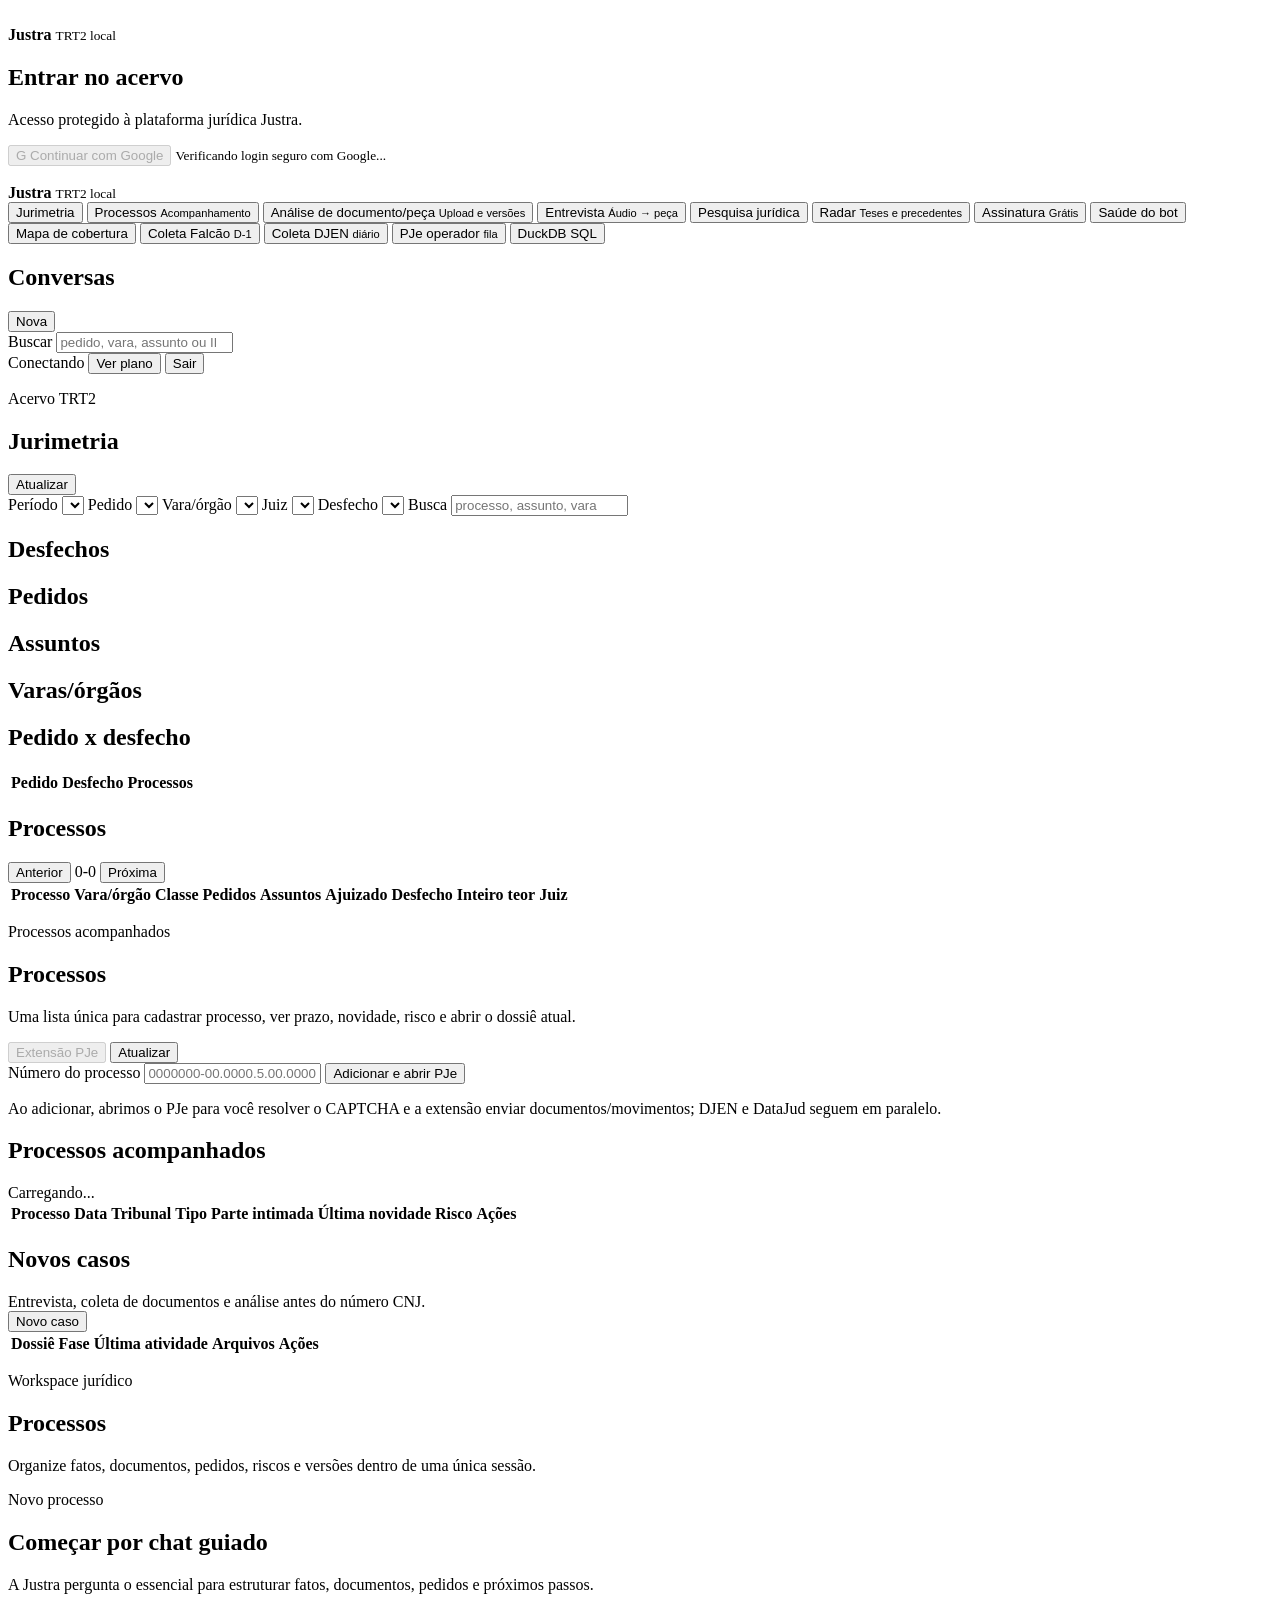
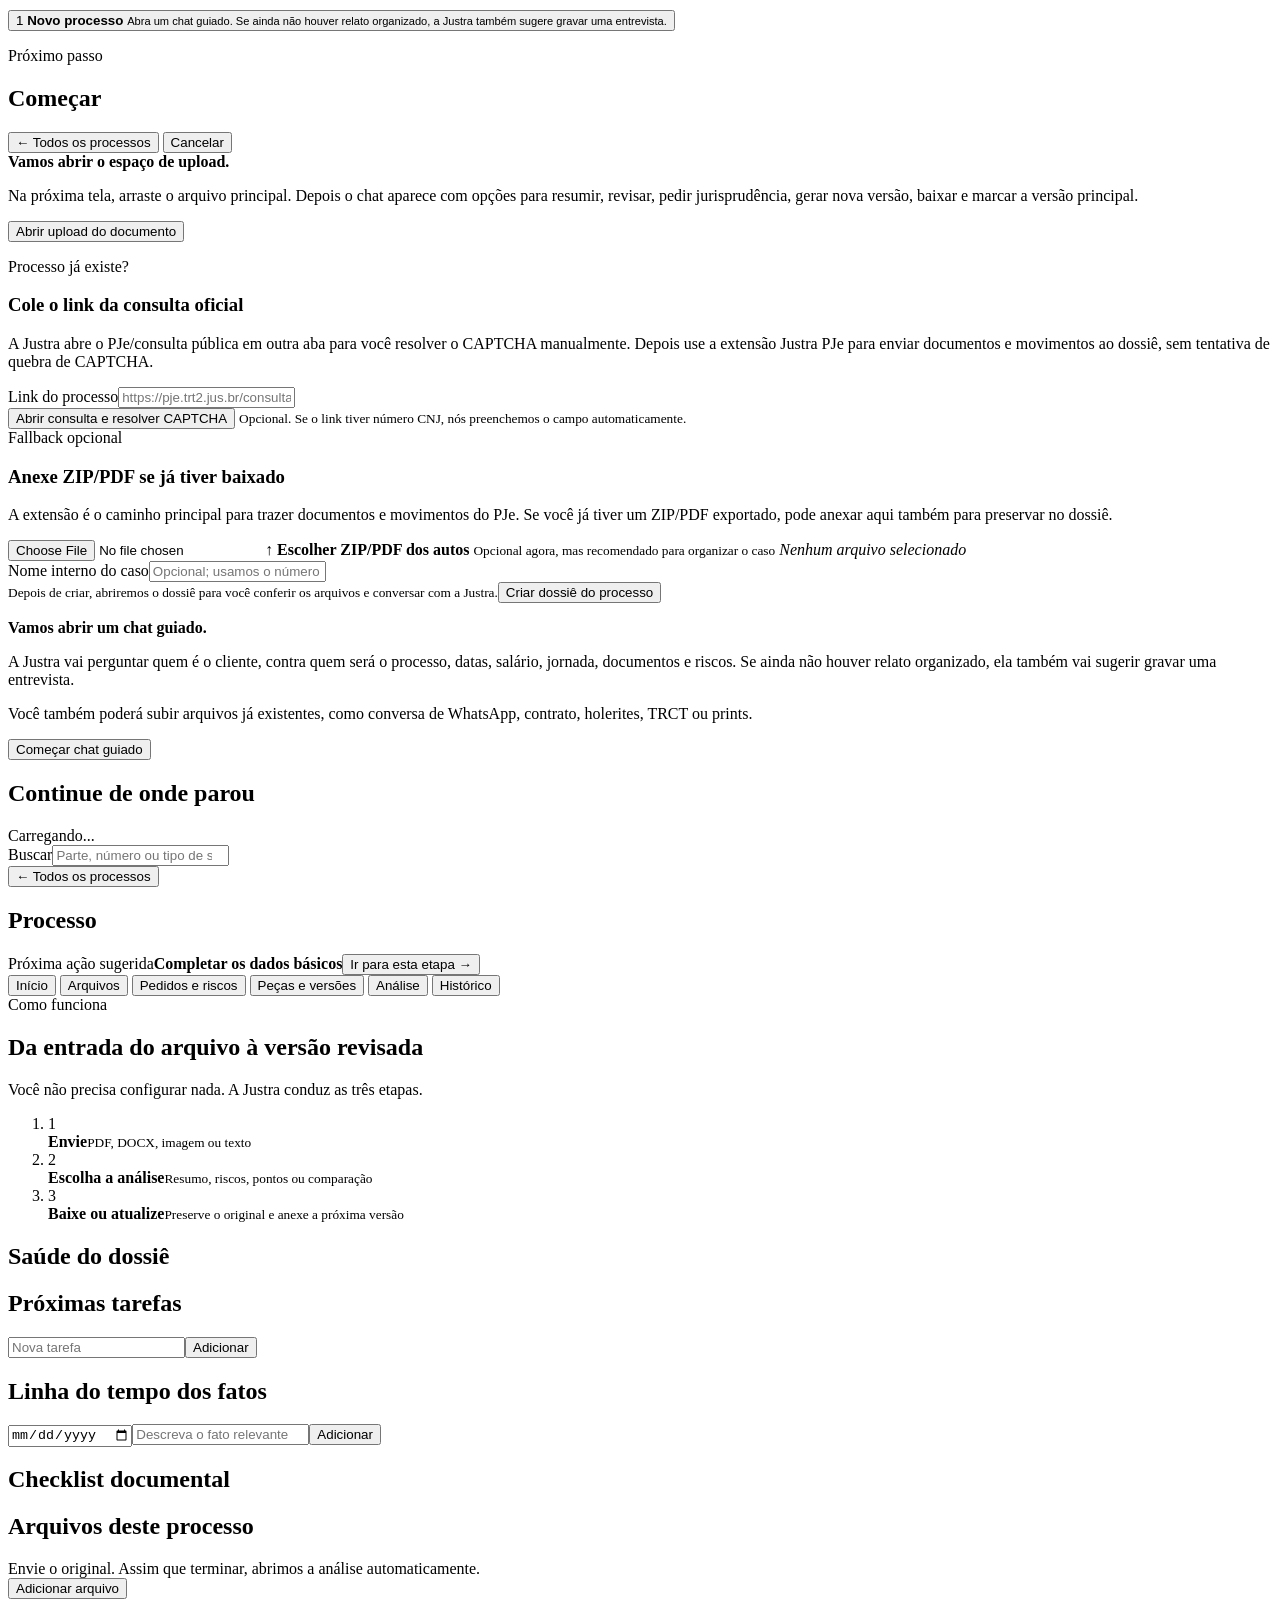
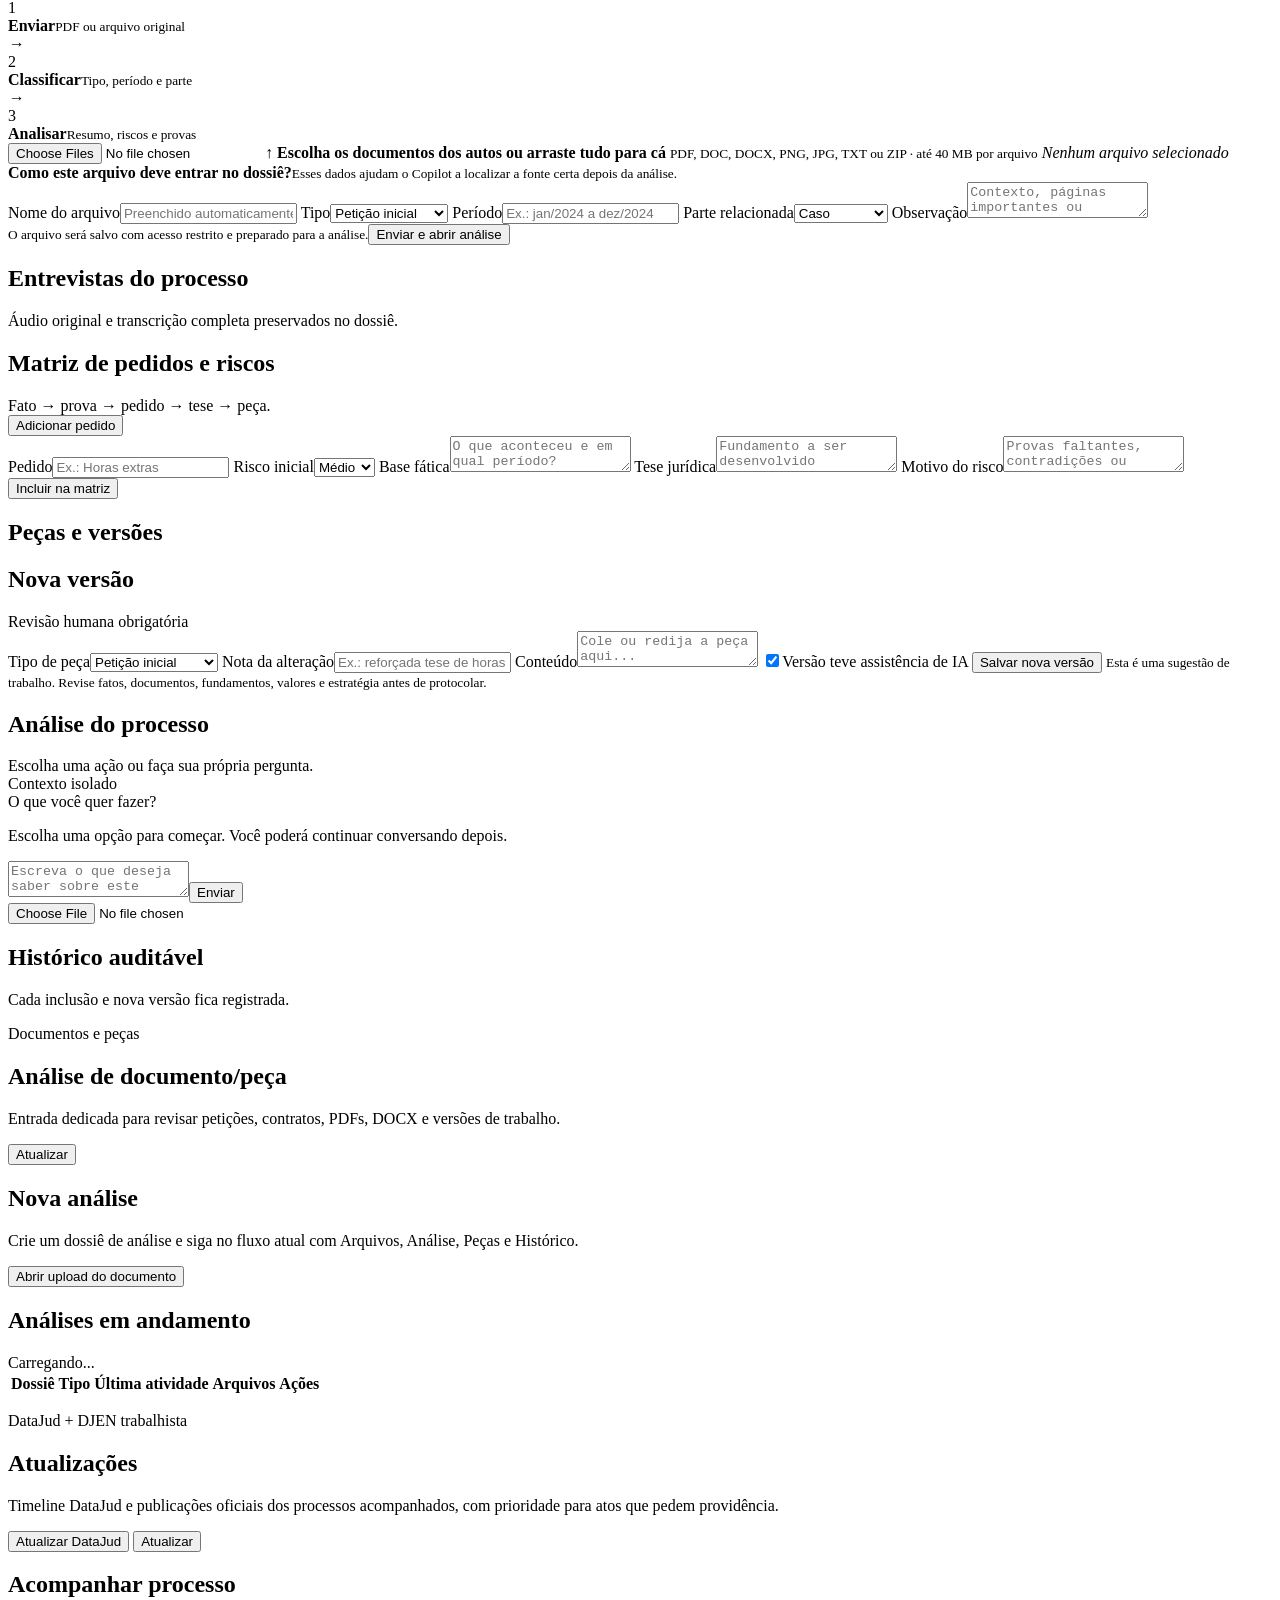
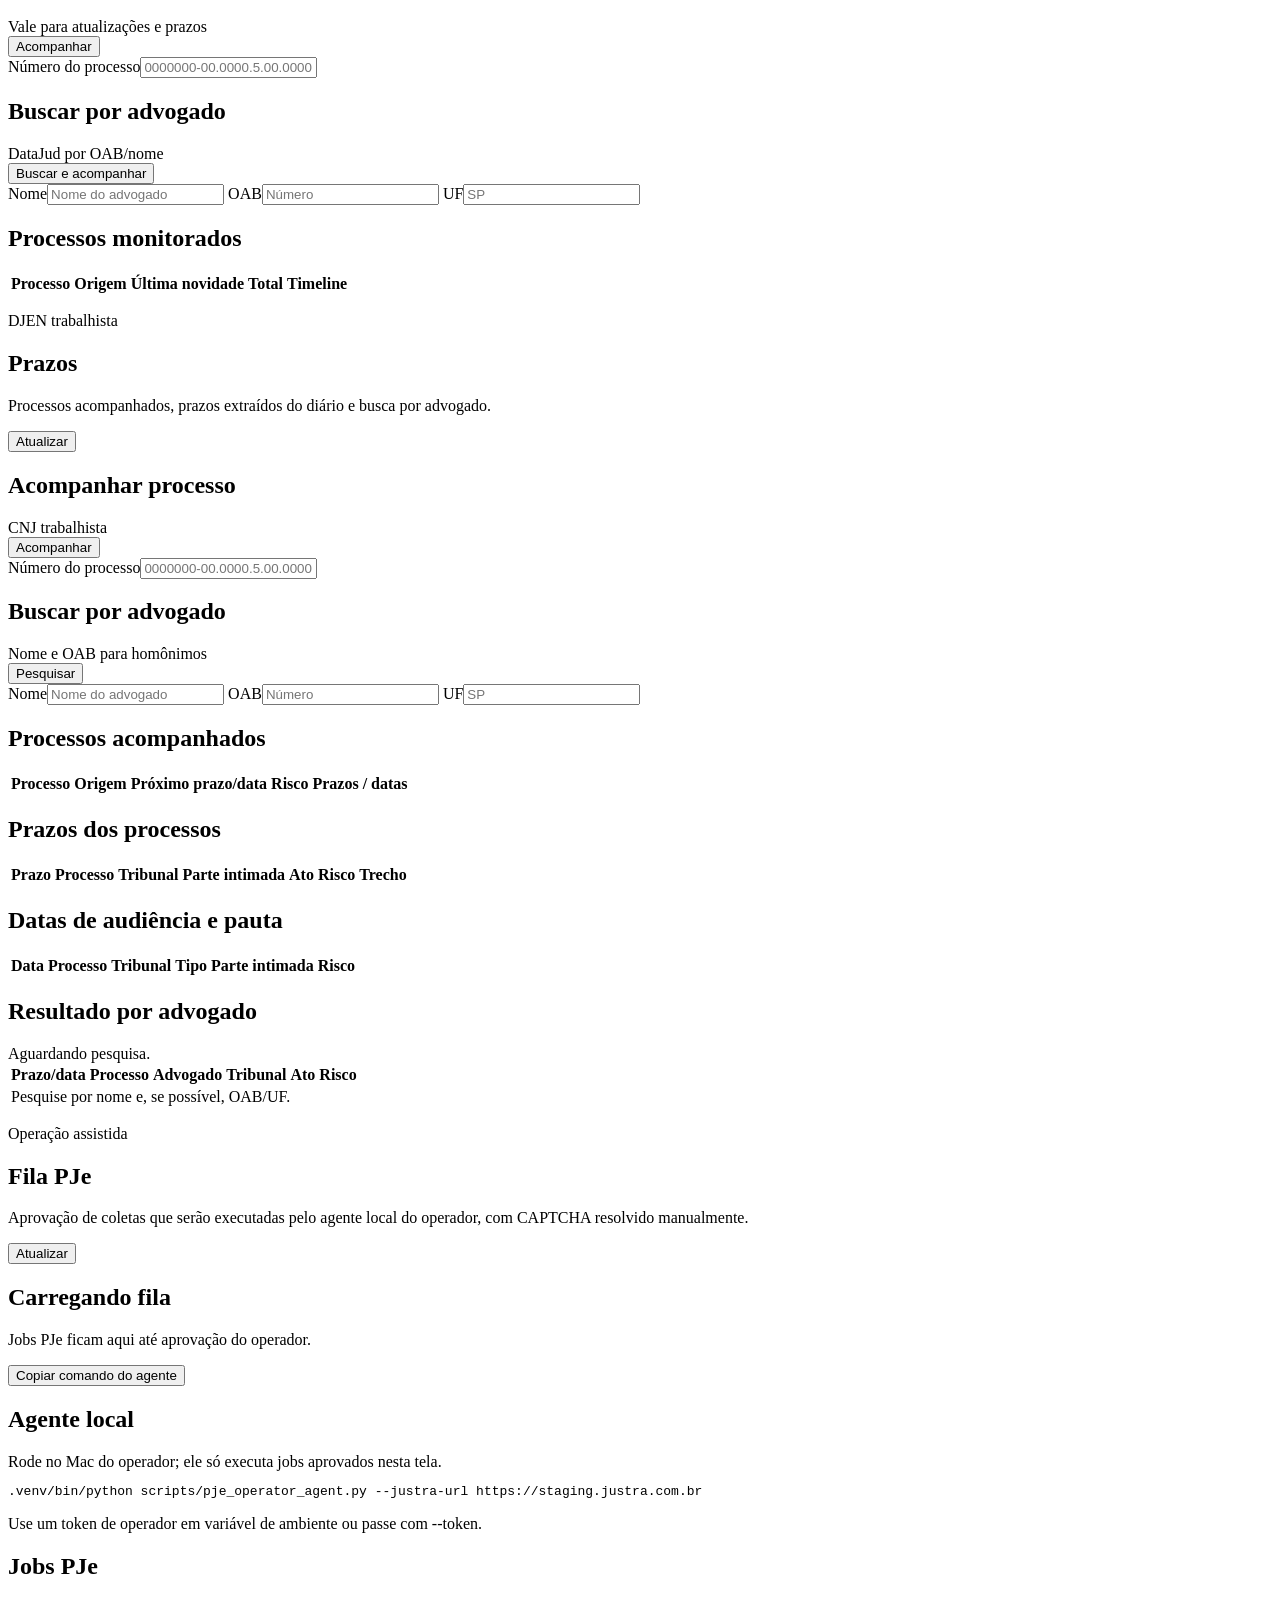
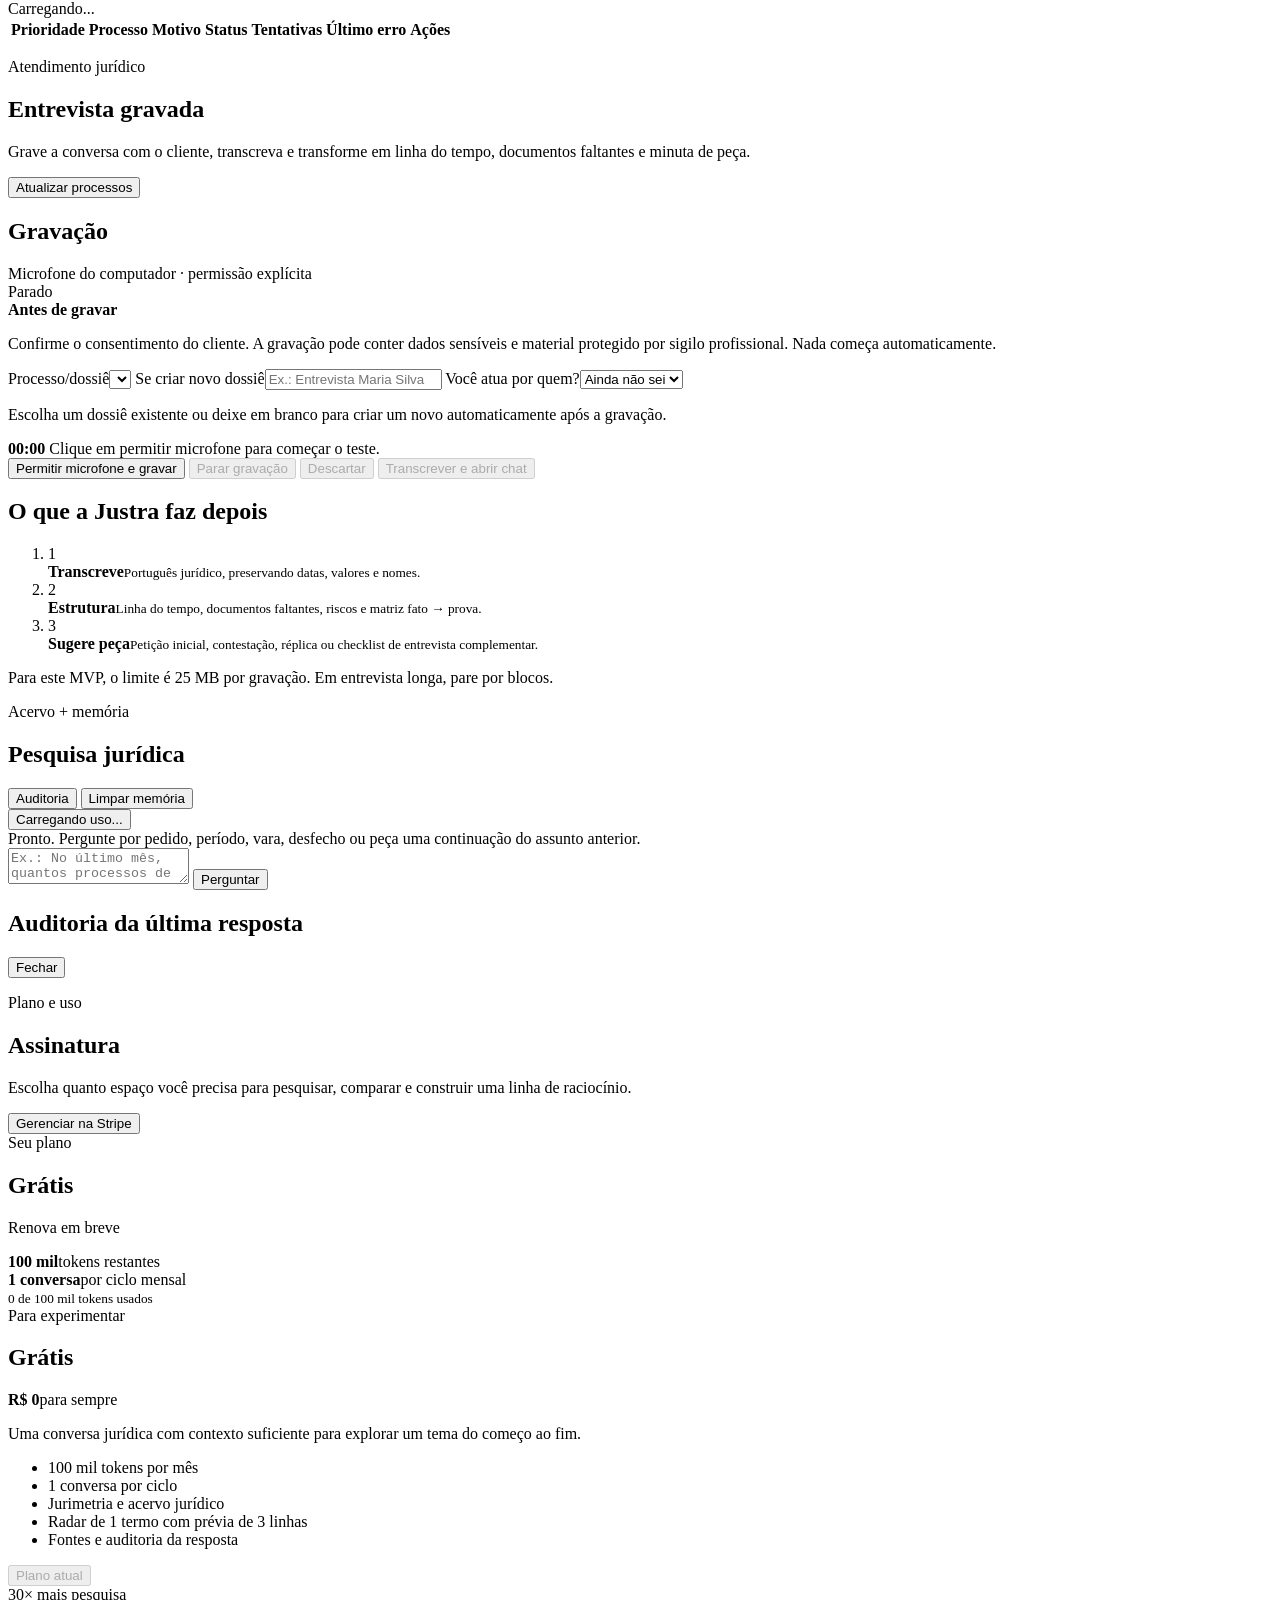
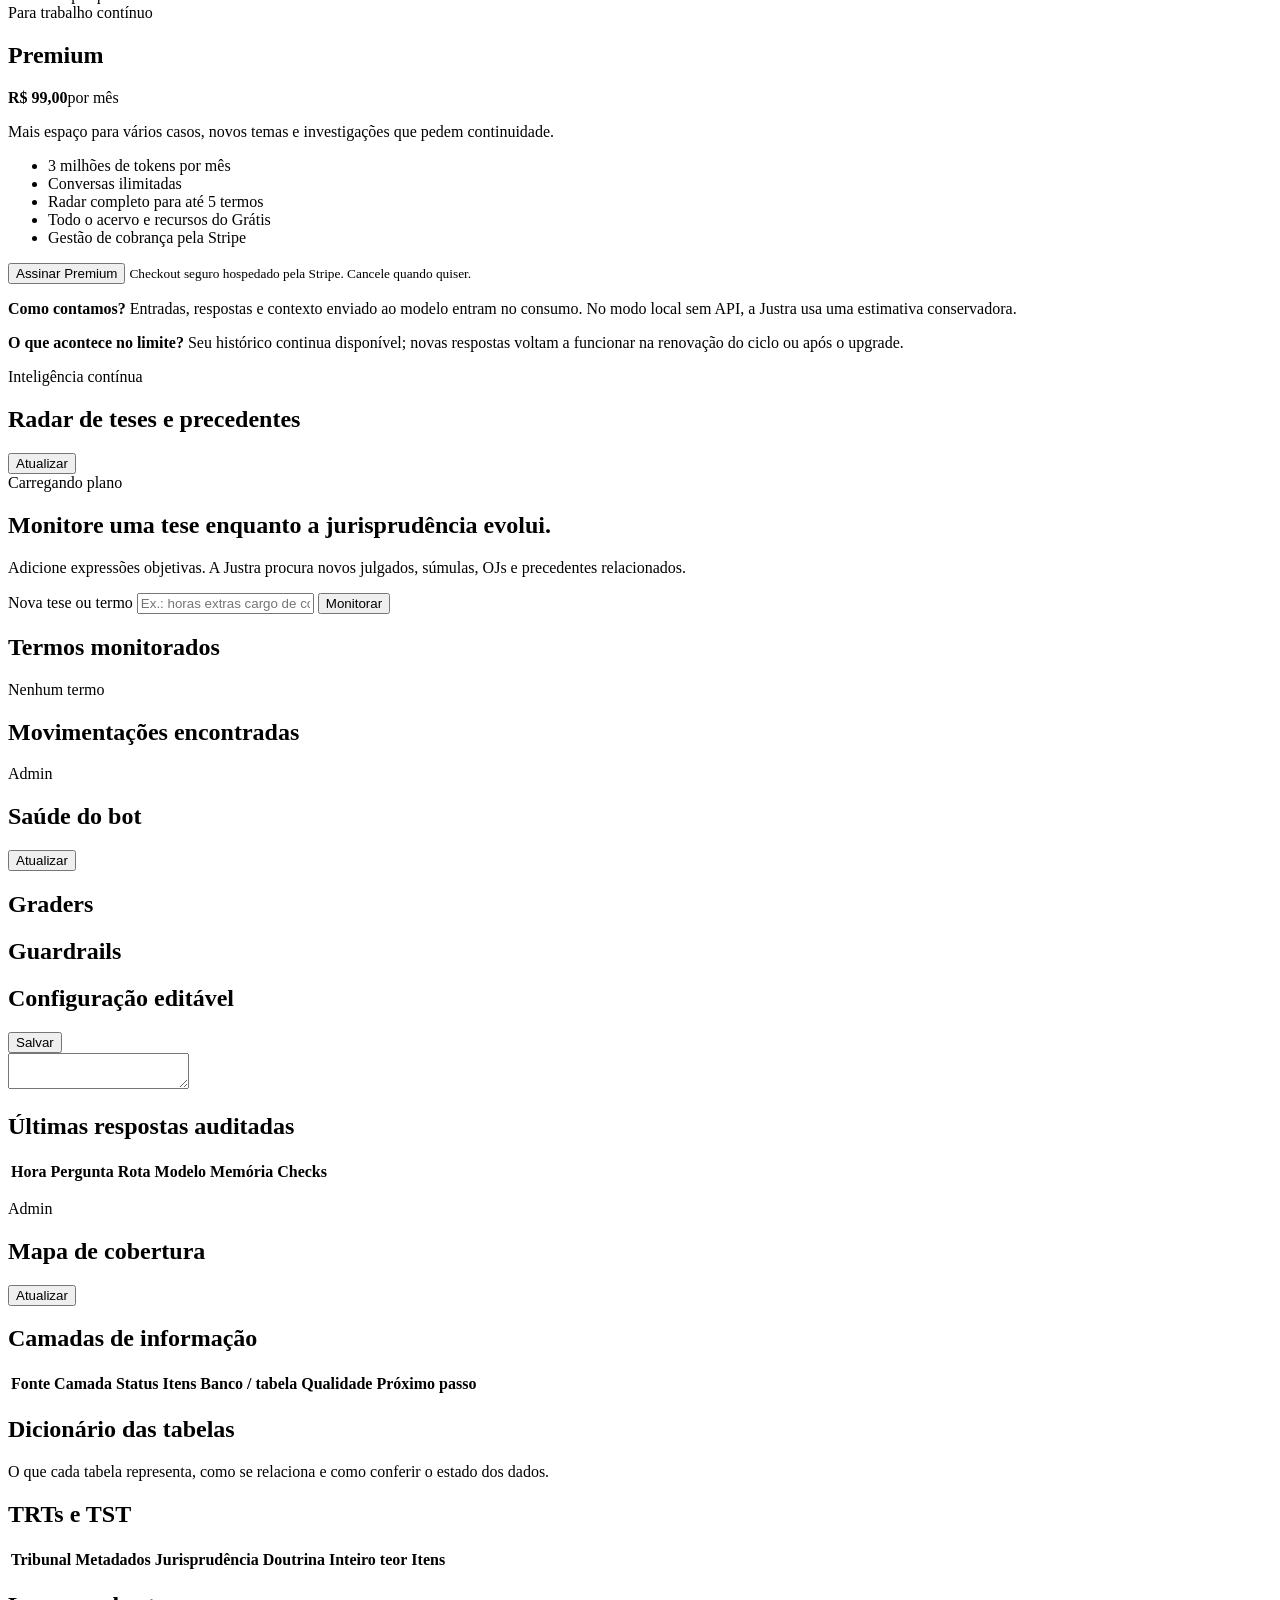
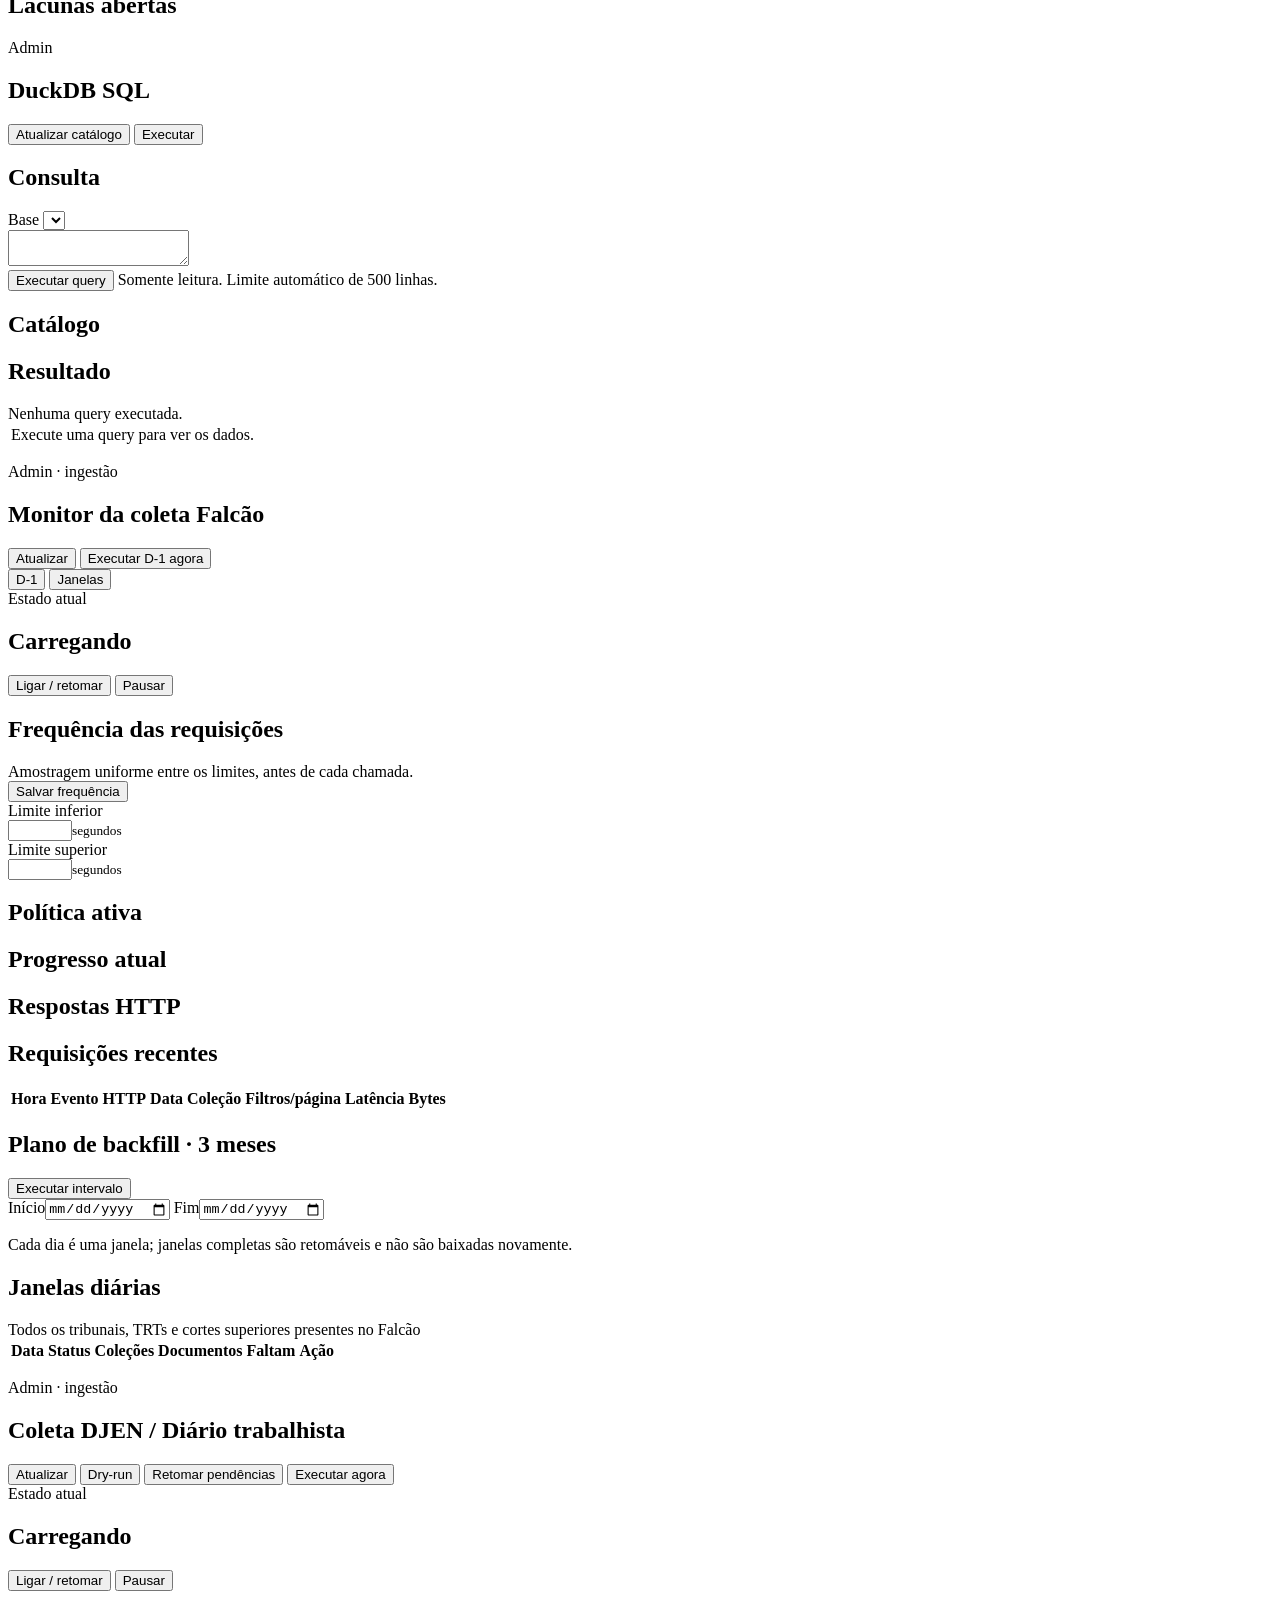
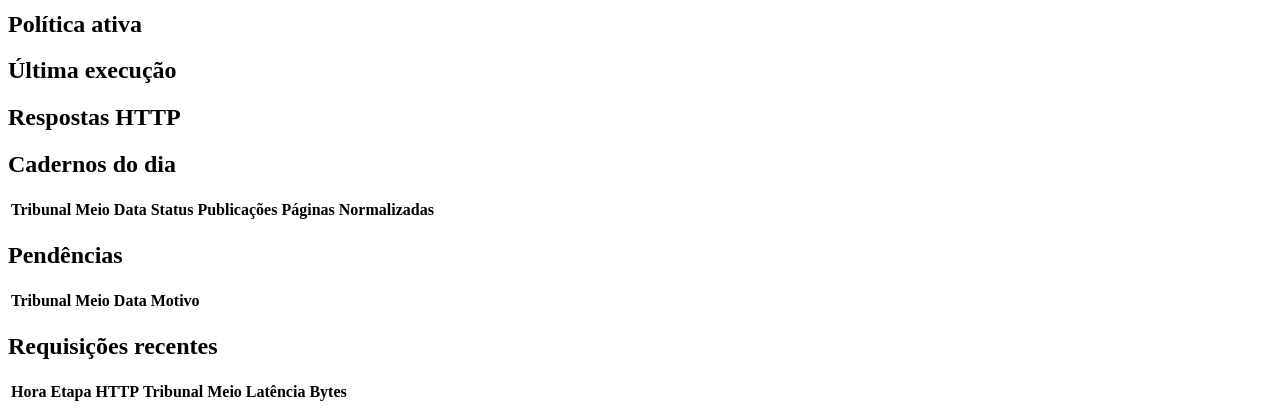
==== site/app.html @ ad15c72d "Add assisted PJe operator queue" ====
<!doctype html>
<html lang="pt-BR">
<head>
  <meta charset="utf-8">
  <meta name="viewport" content="width=device-width, initial-scale=1">
  <title>Justra - TRT2</title>
  <link rel="stylesheet" href="/assets/app.css?v=brand-20260702a">
</head>
<body>
  <section class="auth-screen" id="authScreen">
    <div class="auth-copy">
      <div class="brand">
        <img class="brand-mark" src="/assets/justra-icon-128.png?v=20260702" alt="" aria-hidden="true">
        <div>
          <strong>Justra</strong>
          <small>TRT2 local</small>
        </div>
      </div>
      <h1>Entrar no acervo</h1>
      <p>Acesso protegido à plataforma jurídica Justra.</p>
    </div>
    <div class="auth-card">
      <div class="google-auth">
        <button id="googleButton" type="button" class="google-button" disabled>
          <span class="google-mark" aria-hidden="true">G</span>
          <span>Continuar com Google</span>
        </button>
        <small id="googleHint">Verificando login seguro com Google...</small>
      </div>
      <div id="authMessage" class="auth-message"></div>
    </div>
  </section>

  <div class="app-shell auth-locked">
    <aside class="sidebar">
      <div class="brand">
        <img class="brand-mark" src="/assets/justra-icon-128.png?v=20260702" alt="" aria-hidden="true">
        <div>
          <strong>Justra</strong>
          <small>TRT2 local</small>
        </div>
      </div>
      <nav class="nav">
        <button class="nav-item admin active" data-view="jurimetria" title="Jurimetria">
          <span>Jurimetria</span>
        </button>
        <button class="nav-item" data-view="processos-v2" title="Processos acompanhados">
          <span>Processos</span>
          <small>Acompanhamento</small>
        </button>
        <button class="nav-item" data-view="document-analysis" title="Análise de documento ou peça">
          <span>Análise de documento/peça</span>
          <small>Upload e versões</small>
        </button>
        <button class="nav-item" data-view="entrevista" title="Entrevista gravada">
          <span>Entrevista</span>
          <small>Áudio → peça</small>
        </button>
        <button class="nav-item" data-view="chat" title="Pesquisa jurídica">
          <span>Pesquisa jurídica</span>
        </button>
        <button class="nav-item" data-view="radar" title="Radar de teses">
          <span>Radar</span>
          <small id="navRadarCount">Teses e precedentes</small>
        </button>
        <button class="nav-item" data-view="billing" title="Assinatura">
          <span>Assinatura</span>
          <small id="navPlanName">Grátis</small>
        </button>
        <button class="nav-item admin" data-view="bot" title="Saúde do bot">
          <span>Saúde do bot</span>
        </button>
        <button class="nav-item admin" data-view="mapa" title="Mapa de cobertura">
          <span>Mapa de cobertura</span>
        </button>
        <button class="nav-item admin" data-view="coleta" title="Monitor de coleta">
          <span>Coleta Falcão</span>
          <small id="navCollectorState">D-1</small>
        </button>
        <button class="nav-item admin" data-view="djen" title="Coleta DJEN trabalhista">
          <span>Coleta DJEN</span>
          <small id="navDjenState">diário</small>
        </button>
        <button class="nav-item admin" data-view="pje-operator" title="Fila PJe assistida">
          <span>PJe operador</span>
          <small id="navPjeState">fila</small>
        </button>
        <button class="nav-item admin" data-view="sql" title="DuckDB SQL">
          <span>DuckDB SQL</span>
        </button>
      </nav>
      <section class="sidebar-conversations" id="sidebarConversations" aria-label="Conversas da pesquisa jurídica">
        <div class="sidebar-section-head">
          <h2>Conversas</h2>
          <button id="newConversation" type="button">Nova</button>
        </div>
        <label class="conversation-search">
          <span>Buscar</span>
          <input id="conversationSearch" type="search" placeholder="pedido, vara, assunto ou ID">
        </label>
        <div id="conversationList" class="conversation-list"></div>
      </section>
      <div class="sidebar-foot">
        <span class="dot"></span>
        <span id="dbStatus">Conectando</span>
        <button id="planShortcut" class="plan-shortcut" type="button">Ver plano</button>
        <button id="logoutButton" class="logout-button" type="button">Sair</button>
      </div>
    </aside>

    <main class="main">
      <section class="view active" id="view-jurimetria">
        <header class="page-head">
          <div>
            <p class="eyebrow">Acervo TRT2</p>
            <h1>Jurimetria</h1>
          </div>
          <button class="icon-button" id="refreshJurimetrics" title="Atualizar">Atualizar</button>
        </header>

        <section class="filters panel">
          <label>
            <span>Período</span>
            <select id="periodFilter"></select>
          </label>
          <label>
            <span>Pedido</span>
            <select id="claimFilter"></select>
          </label>
          <label>
            <span>Vara/órgão</span>
            <select id="courtFilter"></select>
          </label>
          <label>
            <span>Juiz</span>
            <select id="judgeFilter"></select>
          </label>
          <label>
            <span>Desfecho</span>
            <select id="outcomeFilter"></select>
          </label>
          <label class="search-field">
            <span>Busca</span>
            <input id="queryFilter" type="search" placeholder="processo, assunto, vara">
          </label>
        </section>

        <section class="metric-grid" id="summaryCards"></section>

        <section class="split">
          <div class="panel">
            <div class="section-head">
              <h2>Desfechos</h2>
            </div>
            <div id="outcomeBars" class="bar-list"></div>
          </div>
          <div class="panel">
            <div class="section-head">
              <h2>Pedidos</h2>
            </div>
            <div id="claimBars" class="bar-list"></div>
          </div>
        </section>

        <section class="split">
          <div class="panel">
            <div class="section-head">
              <h2>Assuntos</h2>
            </div>
            <div id="subjectBars" class="bar-list"></div>
          </div>
          <div class="panel">
            <div class="section-head">
              <h2>Varas/órgãos</h2>
            </div>
            <div id="courtBars" class="bar-list"></div>
          </div>
        </section>

        <section class="panel">
          <div class="section-head">
            <h2>Pedido x desfecho</h2>
          </div>
          <div class="table-wrap">
            <table>
              <thead><tr><th>Pedido</th><th>Desfecho</th><th>Processos</th></tr></thead>
              <tbody id="outcomeByClaimTable"></tbody>
            </table>
          </div>
        </section>

        <section class="panel">
          <div class="section-head">
            <h2>Processos</h2>
            <div class="pager">
              <button id="prevPage">Anterior</button>
              <span id="pageInfo">0-0</span>
              <button id="nextPage">Próxima</button>
            </div>
          </div>
          <div class="table-wrap process-table">
            <table>
              <thead>
                <tr>
                  <th>Processo</th>
                  <th>Vara/órgão</th>
                  <th>Classe</th>
                  <th>Pedidos</th>
                  <th>Assuntos</th>
                  <th>Ajuizado</th>
                  <th>Desfecho</th>
                  <th>Inteiro teor</th>
                  <th>Juiz</th>
                </tr>
              </thead>
              <tbody id="processTable"></tbody>
            </table>
          </div>
        </section>
      </section>

      <section class="view" id="view-processos-v2">
        <header class="page-head">
          <div>
            <p class="eyebrow">Processos acompanhados</p>
            <h1>Processos</h1>
            <p class="page-lead">Uma lista única para cadastrar processo, ver prazo, novidade, risco e abrir o dossiê atual.</p>
          </div>
          <div class="page-actions">
            <button class="icon-button subtle" id="installPjeExtension" type="button" disabled>Extensão PJe</button>
            <button class="icon-button subtle" id="refreshProcessCenter" type="button">Atualizar</button>
          </div>
        </header>

        <section class="panel process-center-add">
          <form id="processCenterAddForm" class="process-center-add-form">
            <label>
              <span>Número do processo</span>
              <input id="processCenterNumber" placeholder="0000000-00.0000.5.00.0000" inputmode="numeric">
            </label>
            <button type="submit">Adicionar e abrir PJe</button>
          </form>
          <p id="processCenterStatus" class="muted">Ao adicionar, abrimos o PJe para você resolver o CAPTCHA e a extensão enviar documentos/movimentos; DJEN e DataJud seguem em paralelo.</p>
        </section>

        <section class="panel">
          <div class="section-head">
            <div><h2>Processos acompanhados</h2><span id="processCenterMeta" class="muted">Carregando...</span></div>
          </div>
          <div class="table-wrap process-center-table-wrap">
            <table>
              <thead>
                <tr>
                  <th>Processo</th>
                  <th>Data</th>
                  <th>Tribunal</th>
                  <th>Tipo</th>
                  <th>Parte intimada</th>
                  <th>Última novidade</th>
                  <th>Risco</th>
                  <th>Ações</th>
                </tr>
              </thead>
              <tbody id="processCenterRows"></tbody>
            </table>
          </div>
          <div id="processCenterTimelinePanel"></div>
        </section>

        <section class="panel">
          <div class="section-head">
            <div><h2>Novos casos</h2><span class="muted">Entrevista, coleta de documentos e análise antes do número CNJ.</span></div>
            <button class="icon-button subtle" id="processCenterNewCase" type="button">Novo caso</button>
          </div>
          <div class="table-wrap process-center-table-wrap">
            <table>
              <thead>
                <tr>
                  <th>Dossiê</th>
                  <th>Fase</th>
                  <th>Última atividade</th>
                  <th>Arquivos</th>
                  <th>Ações</th>
                </tr>
              </thead>
              <tbody id="processCenterNewCaseRows"></tbody>
            </table>
          </div>
        </section>
      </section>

      <section class="view" id="view-processos">
        <header class="page-head">
          <div>
            <p class="eyebrow">Workspace jurídico</p>
            <h1>Processos</h1>
            <p class="page-lead">Organize fatos, documentos, pedidos, riscos e versões dentro de uma única sessão.</p>
          </div>
        </header>

        <div id="caseListView">
          <section class="case-hero panel case-start-hero">
            <div>
              <span class="case-hero-kicker">Novo processo</span>
              <h2>Começar por chat guiado</h2>
              <p>A Justra pergunta o essencial para estruturar fatos, documentos, pedidos e próximos passos.</p>
            </div>
            <div class="case-start-cards" aria-label="Formas de começar">
              <button class="case-start-card" type="button" data-case-start="new">
                <span>1</span>
                <strong>Novo processo</strong>
                <small>Abra um chat guiado. Se ainda não houver relato organizado, a Justra também sugere gravar uma entrevista.</small>
              </button>
            </div>
          </section>

          <section class="new-case-panel panel hidden case-start-flow" id="newCasePanel">
            <div class="section-head">
              <div><p class="eyebrow" id="caseStartPanelKicker">Próximo passo</p><h2 id="caseStartPanelTitle">Começar</h2><span class="muted" id="caseStartPanelLead"></span></div>
              <div class="new-case-panel-actions">
                <button class="case-back" id="backToProcessCenterFromNewCase" type="button">← Todos os processos</button>
                <button id="closeNewCase" type="button">Cancelar</button>
              </div>
            </div>

            <div id="documentStartPanel" class="case-start-pane hidden">
              <div class="start-guidance">
                <strong>Vamos abrir o espaço de upload.</strong>
                <p>Na próxima tela, arraste o arquivo principal. Depois o chat aparece com opções para resumir, revisar, pedir jurisprudência, gerar nova versão, baixar e marcar a versão principal.</p>
              </div>
              <button class="primary-start-button" id="startDocumentAnalysis" type="button">Abrir upload do documento</button>
              <p id="documentStartStatus" class="save-status"></p>
            </div>

            <form id="existingCaseForm" class="case-form-grid case-start-pane hidden">
              <div class="process-link-import full">
                <div>
                  <span class="import-kicker">Processo já existe?</span>
                  <h3>Cole o link da consulta oficial</h3>
                  <p>A Justra abre o PJe/consulta pública em outra aba para você resolver o CAPTCHA manualmente. Depois use a extensão Justra PJe para enviar documentos e movimentos ao dossiê, sem tentativa de quebra de CAPTCHA.</p>
                </div>
                <label><span>Link do processo</span><input id="newCaseProcessUrl" type="url" placeholder="https://pje.trt2.jus.br/consultaprocessual/detalhe-processo/..."></label>
                <div class="process-link-actions">
                  <button id="openProcessCaptcha" type="button">Abrir consulta e resolver CAPTCHA</button>
                  <small id="processLinkHint">Opcional. Se o link tiver número CNJ, nós preenchemos o campo automaticamente.</small>
                </div>
              </div>
              <div class="zip-guidance full">
                <div>
                  <span class="import-kicker">Fallback opcional</span>
                  <h3>Anexe ZIP/PDF se já tiver baixado</h3>
                  <p>A extensão é o caminho principal para trazer documentos e movimentos do PJe. Se você já tiver um ZIP/PDF exportado, pode anexar aqui também para preservar no dossiê.</p>
                </div>
                <label class="case-upload-zone compact" for="existingCaseZip">
                  <input id="existingCaseZip" type="file" accept=".zip,.pdf,.doc,.docx,.txt,application/zip,application/pdf">
                  <span class="upload-mark">↑</span>
                  <strong>Escolher ZIP/PDF dos autos</strong>
                  <small>Opcional agora, mas recomendado para organizar o caso</small>
                  <em id="existingZipSelection">Nenhum arquivo selecionado</em>
                </label>
              </div>
              <label class="full"><span>Nome interno do caso</span><input id="newCaseTitle" maxlength="180" placeholder="Opcional; usamos o número do processo se vazio"></label>
              <div class="case-form-actions full"><small>Depois de criar, abriremos o dossiê para você conferir os arquivos e conversar com a Justra.</small><button type="submit">Criar dossiê do processo</button></div>
              <p id="newCaseStatus" class="save-status full"></p>
            </form>

            <div id="newProcessStartPanel" class="case-start-pane hidden">
              <div class="start-guidance">
                <strong>Vamos abrir um chat guiado.</strong>
                <p>A Justra vai perguntar quem é o cliente, contra quem será o processo, datas, salário, jornada, documentos e riscos. Se ainda não houver relato organizado, ela também vai sugerir gravar uma entrevista.</p>
                <p>Você também poderá subir arquivos já existentes, como conversa de WhatsApp, contrato, holerites, TRCT ou prints.</p>
              </div>
              <button class="primary-start-button" id="startGuidedNewCase" type="button">Começar chat guiado</button>
              <p id="newProcessStartStatus" class="save-status"></p>
            </div>
          </section>

          <section class="case-summary-grid hidden" id="caseSummaryCards"></section>

          <section class="case-list-toolbar">
            <div><h2>Continue de onde parou</h2><span id="caseListMeta" class="muted">Carregando...</span></div>
            <label class="case-search"><span>Buscar</span><input id="caseSearch" type="search" placeholder="Parte, número ou tipo de sessão"></label>
          </section>
          <section class="case-card-grid" id="caseCards"></section>
        </div>

        <div id="caseWorkspace" class="hidden">
          <button class="case-back" id="backToCases" type="button">← Todos os processos</button>
          <section class="case-workspace-head panel">
            <div>
              <div class="case-workspace-badges"><span id="caseTypeBadge"></span><span id="caseStatusBadge"></span></div>
              <h2 id="caseWorkspaceTitle">Processo</h2>
              <p id="caseWorkspaceMeta"></p>
            </div>
            <div class="case-next-action"><span>Próxima ação sugerida</span><strong id="caseNextAction">Completar os dados básicos</strong><button id="caseNextActionButton" type="button">Ir para esta etapa →</button></div>
          </section>

          <nav class="case-tabs" aria-label="Áreas do processo">
            <button class="active" data-case-tab="overview" type="button">Início</button>
            <button data-case-tab="documents" type="button">Arquivos</button>
            <button data-case-tab="matrix" data-case-advanced type="button">Pedidos e riscos</button>
            <button data-case-tab="pieces" data-case-advanced type="button">Peças e versões</button>
            <button data-case-tab="copilot" type="button">Análise</button>
            <button data-case-tab="activity" type="button">Histórico</button>
          </nav>

          <section id="caseTutorial" class="case-tutorial panel hidden" aria-label="Como usar a revisão documental">
            <div><span class="tutorial-kicker">Como funciona</span><h2>Da entrada do arquivo à versão revisada</h2><p>Você não precisa configurar nada. A Justra conduz as três etapas.</p></div>
            <ol>
              <li data-tutorial-step="upload"><span>1</span><div><strong>Envie</strong><small>PDF, DOCX, imagem ou texto</small></div></li>
              <li data-tutorial-step="analyze"><span>2</span><div><strong>Escolha a análise</strong><small>Resumo, riscos, pontos ou comparação</small></div></li>
              <li data-tutorial-step="version"><span>3</span><div><strong>Baixe ou atualize</strong><small>Preserve o original e anexe a próxima versão</small></div></li>
            </ol>
          </section>

          <div class="case-tab-pane active" id="case-tab-overview">
            <section id="caseGuidance" class="case-guidance panel"></section>
            <section class="case-overview-grid">
              <div class="panel"><div class="section-head"><h2>Saúde do dossiê</h2><span id="caseHealthLabel" class="muted"></span></div><div id="caseHealth" class="case-health"></div></div>
              <div class="panel"><div class="section-head"><h2>Próximas tarefas</h2></div><div id="caseTasks" class="case-task-list"></div><form id="caseTaskForm" class="inline-case-form"><input id="caseTaskInput" placeholder="Nova tarefa"><button type="submit">Adicionar</button></form></div>
            </section>
            <section class="split">
              <div class="panel"><div class="section-head"><h2>Linha do tempo dos fatos</h2></div><div id="caseTimeline" class="case-timeline"></div><form id="timelineForm" class="timeline-form"><input id="timelineDate" type="date"><input id="timelineLabel" placeholder="Descreva o fato relevante" required><button type="submit">Adicionar</button></form></div>
              <div class="panel"><div class="section-head"><h2>Checklist documental</h2><span id="caseChecklistMeta" class="muted"></span></div><div id="caseChecklist" class="case-checklist"></div></div>
            </section>
          </div>

          <div class="case-tab-pane" id="case-tab-documents">
            <section class="panel">
              <div class="section-head"><div><h2>Arquivos deste processo</h2><span class="muted">Envie o original. Assim que terminar, abrimos a análise automaticamente.</span></div><button id="toggleDocumentForm" type="button">Adicionar arquivo</button></div>
              <div class="document-steps" aria-label="Etapas do documento"><article class="active"><span>1</span><div><strong>Enviar</strong><small>PDF ou arquivo original</small></div></article><i>→</i><article><span>2</span><div><strong>Classificar</strong><small>Tipo, período e parte</small></div></article><i>→</i><article><span>3</span><div><strong>Analisar</strong><small>Resumo, riscos e provas</small></div></article></div>
              <form id="documentForm" class="case-form-grid compact case-upload-form">
                <label class="case-upload-zone full" id="caseUploadZone" for="caseDocumentFile">
                  <input id="caseDocumentFile" type="file" multiple accept=".pdf,.doc,.docx,.png,.jpg,.jpeg,.txt,.zip,application/pdf,application/zip">
                  <span class="upload-mark">↑</span>
                  <strong>Escolha os documentos dos autos ou arraste tudo para cá</strong>
                  <small>PDF, DOC, DOCX, PNG, JPG, TXT ou ZIP · até 40 MB por arquivo</small>
                  <em id="caseFileSelection">Nenhum arquivo selecionado</em>
                </label>
                <div class="document-classification full"><strong>Como este arquivo deve entrar no dossiê?</strong><small>Esses dados ajudam o Copilot a localizar a fonte certa depois da análise.</small></div>
                <label><span>Nome do arquivo</span><input id="documentName" placeholder="Preenchido automaticamente" readonly required></label>
                <label><span>Tipo</span><select id="documentType"><option>Petição inicial</option><option>Contestação</option><option>Cartão de ponto</option><option>Holerite</option><option>TRCT</option><option>FGTS</option><option>WhatsApp</option><option>Contrato</option><option>Outro</option></select></label>
                <label><span>Período</span><input id="documentPeriod" placeholder="Ex.: jan/2024 a dez/2024"></label>
                <label><span>Parte relacionada</span><select id="documentParty"><option>Caso</option><option>Reclamante</option><option>Reclamada</option></select></label>
                <label class="full"><span>Observação</span><textarea id="documentNote" placeholder="Contexto, páginas importantes ou pendências"></textarea></label>
                <div class="case-form-actions full"><small>O arquivo será salvo com acesso restrito e preparado para a análise.</small><button id="documentSubmit" type="submit">Enviar e abrir análise</button></div>
                <p id="documentUploadStatus" class="upload-status full" role="status"></p>
              </form>
              <div id="documentAreaStatus" class="document-area-status hidden" role="status"></div>
              <div id="caseDocuments" class="case-document-grid"></div>
            </section>
            <section class="panel case-interview-panel hidden" id="caseInterviewPanel">
              <div class="section-head"><div><h2>Entrevistas do processo</h2><span class="muted">Áudio original e transcrição completa preservados no dossiê.</span></div></div>
              <div id="caseInterviews" class="case-interview-grid"></div>
            </section>
          </div>

          <div class="case-tab-pane" id="case-tab-matrix">
            <section class="panel">
              <div class="section-head"><div><h2>Matriz de pedidos e riscos</h2><span class="muted">Fato → prova → pedido → tese → peça.</span></div><button id="toggleClaimForm" type="button">Adicionar pedido</button></div>
              <form id="claimForm" class="case-form-grid compact hidden">
                <label><span>Pedido</span><input id="claimTitle" placeholder="Ex.: Horas extras" required></label>
                <label><span>Risco inicial</span><select id="claimRisk"><option>Baixo</option><option selected>Médio</option><option>Alto</option><option>Crítico</option></select></label>
                <label class="full"><span>Base fática</span><textarea id="claimFactualBasis" placeholder="O que aconteceu e em qual período?"></textarea></label>
                <label><span>Tese jurídica</span><textarea id="claimTheory" placeholder="Fundamento a ser desenvolvido"></textarea></label>
                <label><span>Motivo do risco</span><textarea id="claimRiskReason" placeholder="Provas faltantes, contradições ou defesa provável"></textarea></label>
                <div class="case-form-actions full"><button type="submit">Incluir na matriz</button></div>
              </form>
              <div id="caseClaims" class="case-claim-list"></div>
            </section>
          </div>

          <div class="case-tab-pane" id="case-tab-pieces">
            <section class="case-piece-layout">
              <div class="panel"><div class="section-head"><h2>Peças e versões</h2></div><div id="casePieces" class="case-piece-list"></div></div>
              <form id="pieceForm" class="panel piece-editor">
                <div class="section-head"><h2>Nova versão</h2><span class="muted">Revisão humana obrigatória</span></div>
                <label><span>Tipo de peça</span><select id="pieceType"><option>Petição inicial</option><option>Contestação</option><option>Réplica</option><option>Manifestação</option><option>Recurso ordinário</option><option>Contrarrazões</option><option>Acordo</option></select></label>
                <label><span>Nota da alteração</span><input id="pieceChangeNote" placeholder="Ex.: reforçada tese de horas extras"></label>
                <label><span>Conteúdo</span><textarea id="pieceContent" class="piece-content" placeholder="Cole ou redija a peça aqui..." required></textarea></label>
                <label class="ai-assisted"><input id="pieceAiAssisted" type="checkbox" checked><span>Versão teve assistência de IA</span></label>
                <button type="submit">Salvar nova versão</button>
                <small>Esta é uma sugestão de trabalho. Revise fatos, documentos, fundamentos, valores e estratégia antes de protocolar.</small>
              </form>
            </section>
          </div>

          <div class="case-tab-pane" id="case-tab-copilot">
            <section class="panel case-copilot">
              <div class="section-head"><div><h2 id="caseCopilotTitle">Análise do processo</h2><span id="caseCopilotSubtitle" class="muted">Escolha uma ação ou faça sua própria pergunta.</span></div><span class="case-context-badge">Contexto isolado</span></div>
              <div id="caseAnalysisDocument" class="analysis-document hidden"></div>
              <div id="caseInterviewQuick" class="case-interview-quick hidden"></div>
              <div id="caseAnalysisActions" class="analysis-action-section">
                <div><span class="tutorial-kicker">O que você quer fazer?</span><p>Escolha uma opção para começar. Você poderá continuar conversando depois.</p></div>
                <div class="copilot-prompts"></div>
              </div>
              <p id="caseAnalysisNotice" class="analysis-notice hidden"></p>
              <div id="caseChatMessages" class="case-chat-messages"></div>
              <form id="caseChatForm" class="case-chat-form"><textarea id="caseChatInput" placeholder="Escreva o que deseja saber sobre este documento..."></textarea><button type="submit">Enviar</button></form>
              <input id="caseVersionFile" class="hidden" type="file" accept=".pdf,.doc,.docx,.png,.jpg,.jpeg,.txt,application/pdf">
            </section>
          </div>

          <div class="case-tab-pane" id="case-tab-activity">
            <section class="panel"><div class="section-head"><div><h2>Histórico auditável</h2><span class="muted">Cada inclusão e nova versão fica registrada.</span></div></div><div id="caseActivity" class="case-activity-list"></div></section>
          </div>
        </div>
      </section>

      <section class="view" id="view-document-analysis">
        <header class="page-head">
          <div>
            <p class="eyebrow">Documentos e peças</p>
            <h1>Análise de documento/peça</h1>
            <p class="page-lead">Entrada dedicada para revisar petições, contratos, PDFs, DOCX e versões de trabalho.</p>
          </div>
          <div class="page-actions">
            <button class="icon-button subtle" id="refreshDocumentAnalysis" type="button">Atualizar</button>
          </div>
        </header>

        <section class="panel document-analysis-hub">
          <div>
            <h2>Nova análise</h2>
            <p>Crie um dossiê de análise e siga no fluxo atual com Arquivos, Análise, Peças e Histórico.</p>
          </div>
          <button id="startDocumentAnalysisHub" type="button">Abrir upload do documento</button>
        </section>

        <section class="panel">
          <div class="section-head">
            <div><h2>Análises em andamento</h2><span id="documentAnalysisMeta" class="muted">Carregando...</span></div>
          </div>
          <div class="table-wrap process-center-table-wrap">
            <table>
              <thead><tr><th>Dossiê</th><th>Tipo</th><th>Última atividade</th><th>Arquivos</th><th>Ações</th></tr></thead>
              <tbody id="documentAnalysisRows"></tbody>
            </table>
          </div>
        </section>
      </section>

      <section class="view" id="view-updates">
        <header class="page-head">
          <div>
            <p class="eyebrow">DataJud + DJEN trabalhista</p>
            <h1>Atualizações</h1>
            <p class="page-lead">Timeline DataJud e publicações oficiais dos processos acompanhados, com prioridade para atos que pedem providência.</p>
          </div>
          <div class="page-actions">
            <button class="icon-button subtle" id="refreshDatajud" type="button">Atualizar DataJud</button>
            <button class="icon-button subtle" id="refreshUpdates" type="button">Atualizar</button>
          </div>
        </header>

        <section class="metric-grid" id="updateCards"></section>

        <section class="updates-action-grid">
          <form class="panel update-watch-panel" id="updateWatchForm">
            <div class="section-head">
              <div><h2>Acompanhar processo</h2><span class="muted">Vale para atualizações e prazos</span></div>
              <button type="submit">Acompanhar</button>
            </div>
            <label><span>Número do processo</span><input id="updateWatchProcessNumber" placeholder="0000000-00.0000.5.00.0000" inputmode="numeric"></label>
            <p id="updateWatchStatus" class="muted"></p>
          </form>

          <form class="panel update-lawyer-panel" id="movementLawyerForm">
            <div class="section-head">
              <div><h2>Buscar por advogado</h2><span class="muted">DataJud por OAB/nome</span></div>
              <button type="submit">Buscar e acompanhar</button>
            </div>
            <div class="movement-lawyer-fields">
              <label><span>Nome</span><input id="movementLawyerName" placeholder="Nome do advogado"></label>
              <label><span>OAB</span><input id="movementLawyerOab" placeholder="Número"></label>
              <label><span>UF</span><input id="movementLawyerUf" maxlength="2" placeholder="SP"></label>
            </div>
            <p id="movementLawyerStatus" class="muted"></p>
          </form>
        </section>

        <section class="panel">
          <div class="section-head"><div><h2>Processos monitorados</h2><span id="updateSourceMeta" class="muted"></span></div><span id="updateWatchMeta" class="muted"></span></div>
          <div class="table-wrap deadline-table-wrap">
            <table>
              <thead><tr><th>Processo</th><th>Origem</th><th>Última novidade</th><th>Total</th><th>Timeline</th></tr></thead>
              <tbody id="updateWatchRows"></tbody>
            </table>
          </div>
          <div id="updateTimelinePanel"></div>
        </section>
      </section>

      <section class="view" id="view-deadlines">
        <header class="page-head">
          <div>
            <p class="eyebrow">DJEN trabalhista</p>
            <h1>Prazos</h1>
            <p class="page-lead">Processos acompanhados, prazos extraídos do diário e busca por advogado.</p>
          </div>
          <div class="page-actions">
            <button class="icon-button subtle" id="refreshDeadlines" type="button">Atualizar</button>
          </div>
        </header>

        <section class="metric-grid" id="deadlineCards"></section>

        <section class="deadline-action-grid">
          <form class="panel deadline-tool" id="deadlineWatchForm">
            <div class="section-head">
              <div><h2>Acompanhar processo</h2><span class="muted">CNJ trabalhista</span></div>
              <button type="submit">Acompanhar</button>
            </div>
            <label><span>Número do processo</span><input id="deadlineWatchProcessNumber" placeholder="0000000-00.0000.5.00.0000" inputmode="numeric"></label>
            <p id="deadlineWatchStatus" class="muted"></p>
          </form>

          <form class="panel deadline-tool" id="lawyerDeadlineForm">
            <div class="section-head">
              <div><h2>Buscar por advogado</h2><span class="muted">Nome e OAB para homônimos</span></div>
              <button type="submit">Pesquisar</button>
            </div>
            <div class="deadline-lawyer-fields">
              <label><span>Nome</span><input id="lawyerDeadlineName" placeholder="Nome do advogado"></label>
              <label><span>OAB</span><input id="lawyerDeadlineOab" placeholder="Número"></label>
              <label><span>UF</span><input id="lawyerDeadlineUf" maxlength="2" placeholder="SP"></label>
            </div>
            <p id="lawyerDeadlineStatus" class="muted"></p>
          </form>
        </section>

        <section class="panel">
          <div class="section-head"><h2>Processos acompanhados</h2><span id="deadlineWatchMeta" class="muted"></span></div>
          <div class="table-wrap deadline-table-wrap">
            <table>
              <thead><tr><th>Processo</th><th>Origem</th><th>Próximo prazo/data</th><th>Risco</th><th>Prazos / datas</th></tr></thead>
              <tbody id="deadlineWatchRows"></tbody>
            </table>
          </div>
        </section>

        <section class="panel">
          <div class="section-head"><h2>Prazos dos processos</h2><span id="deadlineRowsMeta" class="muted"></span></div>
          <div class="table-wrap deadline-table-wrap">
            <table>
              <thead><tr><th>Prazo</th><th>Processo</th><th>Tribunal</th><th>Parte intimada</th><th>Ato</th><th>Risco</th><th>Trecho</th></tr></thead>
              <tbody id="deadlineRows"></tbody>
            </table>
          </div>
        </section>

        <section class="panel">
          <div class="section-head"><h2>Datas de audiência e pauta</h2><span id="deadlineCalendarMeta" class="muted"></span></div>
          <div class="table-wrap deadline-table-wrap">
            <table>
              <thead><tr><th>Data</th><th>Processo</th><th>Tribunal</th><th>Tipo</th><th>Parte intimada</th><th>Risco</th></tr></thead>
              <tbody id="deadlineCalendarRows"></tbody>
            </table>
          </div>
        </section>

        <section class="panel">
          <div class="section-head"><h2>Resultado por advogado</h2><span id="lawyerDeadlineMeta" class="muted">Aguardando pesquisa.</span></div>
          <div class="table-wrap deadline-table-wrap">
            <table>
              <thead><tr><th>Prazo/data</th><th>Processo</th><th>Advogado</th><th>Tribunal</th><th>Ato</th><th>Risco</th></tr></thead>
              <tbody id="lawyerDeadlineRows"><tr><td colspan="6" class="muted">Pesquise por nome e, se possível, OAB/UF.</td></tr></tbody>
            </table>
          </div>
        </section>
      </section>

      <section class="view" id="view-pje-operator">
        <header class="page-head">
          <div>
            <p class="eyebrow">Operação assistida</p>
            <h1>Fila PJe</h1>
            <p class="page-lead">Aprovação de coletas que serão executadas pelo agente local do operador, com CAPTCHA resolvido manualmente.</p>
          </div>
          <div class="page-actions">
            <button class="icon-button subtle" id="refreshPjeOperator" type="button">Atualizar</button>
          </div>
        </header>

        <section class="collector-control panel">
          <div>
            <span class="collector-light" id="pjeOperatorLight"></span>
            <div>
              <h2 id="pjeOperatorState">Carregando fila</h2>
              <p id="pjeOperatorNote">Jobs PJe ficam aqui até aprovação do operador.</p>
            </div>
          </div>
          <div class="collector-actions">
            <button id="copyPjeAgentCommand" type="button">Copiar comando do agente</button>
          </div>
        </section>

        <section class="metric-grid" id="pjeOperatorCards"></section>

        <section class="panel">
          <div class="section-head">
            <div>
              <h2>Agente local</h2>
              <span class="muted">Rode no Mac do operador; ele só executa jobs aprovados nesta tela.</span>
            </div>
          </div>
          <pre class="operator-command" id="pjeAgentCommand">.venv/bin/python scripts/pje_operator_agent.py --justra-url https://staging.justra.com.br</pre>
          <p class="muted" id="pjeOperatorTokenHint">Use um token de operador em variável de ambiente ou passe com --token.</p>
        </section>

        <section class="panel">
          <div class="section-head">
            <div><h2>Jobs PJe</h2><span id="pjeOperatorMeta" class="muted">Carregando...</span></div>
          </div>
          <div class="table-wrap process-center-table-wrap">
            <table>
              <thead>
                <tr>
                  <th>Prioridade</th>
                  <th>Processo</th>
                  <th>Motivo</th>
                  <th>Status</th>
                  <th>Tentativas</th>
                  <th>Último erro</th>
                  <th>Ações</th>
                </tr>
              </thead>
              <tbody id="pjeOperatorRows"></tbody>
            </table>
          </div>
        </section>
      </section>

      <section class="view" id="view-entrevista">
        <header class="page-head">
          <div>
            <p class="eyebrow">Atendimento jurídico</p>
            <h1>Entrevista gravada</h1>
            <p class="page-lead">Grave a conversa com o cliente, transcreva e transforme em linha do tempo, documentos faltantes e minuta de peça.</p>
          </div>
          <button class="icon-button subtle" id="refreshInterviewCases" type="button">Atualizar processos</button>
        </header>

        <section class="interview-layout">
          <div class="panel interview-recorder">
            <div class="section-head">
              <div><h2>Gravação</h2><span class="muted">Microfone do computador · permissão explícita</span></div>
              <span id="interviewRecordingBadge" class="recording-badge idle">Parado</span>
            </div>

            <div class="interview-consent">
              <strong>Antes de gravar</strong>
              <p>Confirme o consentimento do cliente. A gravação pode conter dados sensíveis e material protegido por sigilo profissional. Nada começa automaticamente.</p>
            </div>

            <div class="interview-fields">
              <label><span>Processo/dossiê</span><select id="interviewCaseSelect"></select></label>
              <label><span>Se criar novo dossiê</span><input id="interviewNewCaseTitle" placeholder="Ex.: Entrevista Maria Silva"></label>
              <label><span>Você atua por quem?</span><select id="interviewSide"><option value="">Ainda não sei</option><option value="claimant">Reclamante</option><option value="defendant">Reclamado</option></select></label>
            </div>
            <p class="interview-hint">Escolha um dossiê existente ou deixe em branco para criar um novo automaticamente após a gravação.</p>

            <div class="recorder-face">
              <div class="recording-orb" id="recordingOrb" aria-hidden="true"></div>
              <div>
                <strong id="recordingTimer">00:00</strong>
                <span id="recordingHint">Clique em permitir microfone para começar o teste.</span>
              </div>
            </div>

            <div class="recorder-actions">
              <button id="startInterviewRecording" type="button">Permitir microfone e gravar</button>
              <button id="stopInterviewRecording" type="button" disabled>Parar gravação</button>
              <button id="discardInterviewRecording" type="button" disabled>Descartar</button>
              <button id="uploadInterviewRecording" class="primary" type="button" disabled>Transcrever e abrir chat</button>
            </div>
            <p id="interviewStatus" class="save-status" role="status"></p>
          </div>

          <aside class="panel interview-next">
            <div class="section-head"><h2>O que a Justra faz depois</h2></div>
            <ol>
              <li><span>1</span><div><strong>Transcreve</strong><small>Português jurídico, preservando datas, valores e nomes.</small></div></li>
              <li><span>2</span><div><strong>Estrutura</strong><small>Linha do tempo, documentos faltantes, riscos e matriz fato → prova.</small></div></li>
              <li><span>3</span><div><strong>Sugere peça</strong><small>Petição inicial, contestação, réplica ou checklist de entrevista complementar.</small></div></li>
            </ol>
            <p>Para este MVP, o limite é 25 MB por gravação. Em entrevista longa, pare por blocos.</p>
          </aside>
        </section>
      </section>

      <section class="view" id="view-chat">
        <header class="page-head">
          <div>
            <p class="eyebrow">Acervo + memória</p>
            <h1>Pesquisa jurídica</h1>
          </div>
          <div class="page-actions">
            <button class="icon-button subtle" id="toggleAudit" type="button" title="Abrir auditoria">Auditoria</button>
            <button class="icon-button" id="clearChat" type="button" title="Limpar memória">Limpar memória</button>
          </div>
        </header>
        <section class="chat-layout">
          <div class="panel chat-panel">
            <button class="chat-quota" id="chatQuota" type="button" aria-label="Abrir detalhes da assinatura">
              <span id="chatQuotaLabel">Carregando uso...</span>
              <span class="mini-progress"><span id="chatQuotaProgress"></span></span>
            </button>
            <div id="memoryPills" class="pills"></div>
            <div id="messages" class="messages">
              <div class="message assistant">Pronto. Pergunte por pedido, período, vara, desfecho ou peça uma continuação do assunto anterior.</div>
            </div>
            <form id="chatForm" class="chat-form">
              <textarea id="chatInput" placeholder="Ex.: No último mês, quantos processos de hora extra foram julgados?"></textarea>
              <button type="submit">Perguntar</button>
            </form>
          </div>
          <aside class="panel side-panel audit-panel hidden" id="auditPanel" aria-label="Auditoria da última resposta">
            <div class="section-head">
              <h2>Auditoria da última resposta</h2>
              <button id="closeAudit" type="button">Fechar</button>
            </div>
            <div id="lastGraders" class="grader-list"></div>
          </aside>
        </section>
      </section>

      <section class="view" id="view-billing">
        <header class="page-head billing-head">
          <div>
            <p class="eyebrow">Plano e uso</p>
            <h1>Assinatura</h1>
            <p class="page-lead">Escolha quanto espaço você precisa para pesquisar, comparar e construir uma linha de raciocínio.</p>
          </div>
          <button class="icon-button subtle hidden" id="manageBillingButton" type="button">Gerenciar na Stripe</button>
        </header>

        <section class="panel usage-card">
          <div>
            <span class="plan-kicker" id="currentPlanKicker">Seu plano</span>
            <h2 id="currentPlanName">Grátis</h2>
            <p id="currentPlanCycle">Renova em breve</p>
          </div>
          <div class="usage-meter-copy">
            <div><strong id="tokensRemaining">100 mil</strong><span>tokens restantes</span></div>
            <div><strong id="conversationAllowance">1 conversa</strong><span>por ciclo mensal</span></div>
          </div>
          <div class="usage-progress-wrap">
            <div class="usage-progress"><span id="usageProgress"></span></div>
            <small id="usageProgressLabel">0 de 100 mil tokens usados</small>
          </div>
        </section>

        <div class="billing-notice" id="billingNotice" role="status"></div>

        <section class="pricing-grid" aria-label="Planos Justra">
          <article class="price-card" id="freePlanCard">
            <div class="price-card-head">
              <span class="plan-dot free"></span>
              <div><span class="plan-kicker">Para experimentar</span><h2>Grátis</h2></div>
            </div>
            <p class="price"><strong>R$ 0</strong><span>para sempre</span></p>
            <p>Uma conversa jurídica com contexto suficiente para explorar um tema do começo ao fim.</p>
            <ul>
              <li>100 mil tokens por mês</li>
              <li>1 conversa por ciclo</li>
              <li>Jurimetria e acervo jurídico</li>
              <li>Radar de 1 termo com prévia de 3 linhas</li>
              <li>Fontes e auditoria da resposta</li>
            </ul>
            <button class="plan-button secondary" id="freePlanButton" type="button" disabled>Plano atual</button>
          </article>

          <article class="price-card featured" id="premiumPlanCard">
            <div class="recommended">30× mais pesquisa</div>
            <div class="price-card-head">
              <span class="plan-dot premium"></span>
              <div><span class="plan-kicker">Para trabalho contínuo</span><h2>Premium</h2></div>
            </div>
            <p class="price"><strong id="premiumPrice">R$ 99,00</strong><span>por mês</span></p>
            <p>Mais espaço para vários casos, novos temas e investigações que pedem continuidade.</p>
            <ul>
              <li>3 milhões de tokens por mês</li>
              <li>Conversas ilimitadas</li>
              <li>Radar completo para até 5 termos</li>
              <li>Todo o acervo e recursos do Grátis</li>
              <li>Gestão de cobrança pela Stripe</li>
            </ul>
            <button class="plan-button primary" id="upgradeButton" type="button">Assinar Premium</button>
            <small class="stripe-note">Checkout seguro hospedado pela Stripe. Cancele quando quiser.</small>
          </article>
        </section>

        <section class="billing-footnote">
          <p><strong>Como contamos?</strong> Entradas, respostas e contexto enviado ao modelo entram no consumo. No modo local sem API, a Justra usa uma estimativa conservadora.</p>
          <p><strong>O que acontece no limite?</strong> Seu histórico continua disponível; novas respostas voltam a funcionar na renovação do ciclo ou após o upgrade.</p>
        </section>
      </section>

      <section class="view" id="view-radar">
        <header class="page-head">
          <div>
            <p class="eyebrow">Inteligência contínua</p>
            <h1>Radar de teses e precedentes</h1>
          </div>
          <button class="icon-button" id="refreshRadar" type="button">Atualizar</button>
        </header>

        <section class="radar-hero panel">
          <div>
            <span class="badge" id="radarPlanBadge">Carregando plano</span>
            <h2>Monitore uma tese enquanto a jurisprudência evolui.</h2>
            <p>Adicione expressões objetivas. A Justra procura novos julgados, súmulas, OJs e precedentes relacionados.</p>
          </div>
          <form id="radarForm" class="radar-form">
            <label>
              <span>Nova tese ou termo</span>
              <input id="radarTerm" maxlength="120" placeholder="Ex.: horas extras cargo de confiança" required>
            </label>
            <button type="submit">Monitorar</button>
            <small id="radarLimitText" class="muted"></small>
          </form>
        </section>

        <section class="panel">
          <div class="section-head">
            <h2>Termos monitorados</h2>
            <span id="radarMonitorMeta" class="muted">Nenhum termo</span>
          </div>
          <div id="radarMonitors" class="radar-monitors"></div>
        </section>

        <section class="panel">
          <div class="section-head">
            <h2>Movimentações encontradas</h2>
            <span id="radarGeneratedAt" class="muted"></span>
          </div>
          <div id="radarEvents" class="radar-events"></div>
        </section>
      </section>

      <section class="view" id="view-bot">
        <header class="page-head">
          <div>
            <p class="eyebrow">Admin</p>
            <h1>Saúde do bot</h1>
          </div>
          <button class="icon-button" id="refreshBotHealth" title="Atualizar">Atualizar</button>
        </header>
        <section class="metric-grid" id="botHealthCards"></section>
        <section class="split">
          <div class="panel">
            <div class="section-head">
              <h2>Graders</h2>
            </div>
            <div id="graderTotals" class="grader-list"></div>
          </div>
          <div class="panel">
            <div class="section-head">
              <h2>Guardrails</h2>
            </div>
            <div id="guardrailList" class="rule-list"></div>
          </div>
        </section>
        <section class="panel">
          <div class="section-head">
            <h2>Configuração editável</h2>
            <button id="saveBotControls">Salvar</button>
          </div>
          <textarea id="botControlsEditor" class="json-editor" spellcheck="false"></textarea>
          <div id="saveStatus" class="save-status"></div>
        </section>
        <section class="panel">
          <div class="section-head">
            <h2>Últimas respostas auditadas</h2>
          </div>
          <div class="table-wrap">
            <table>
              <thead><tr><th>Hora</th><th>Pergunta</th><th>Rota</th><th>Modelo</th><th>Memória</th><th>Checks</th></tr></thead>
              <tbody id="auditTable"></tbody>
            </table>
          </div>
        </section>
      </section>

      <section class="view" id="view-mapa">
        <header class="page-head">
          <div>
            <p class="eyebrow">Admin</p>
            <h1>Mapa de cobertura</h1>
          </div>
          <button class="icon-button" id="refreshCoverage" title="Atualizar">Atualizar</button>
        </header>
        <section class="metric-grid" id="coverageCards"></section>
        <section class="panel">
          <div class="section-head">
            <h2>Camadas de informação</h2>
          </div>
          <div class="table-wrap">
            <table>
              <thead><tr><th>Fonte</th><th>Camada</th><th>Status</th><th>Itens</th><th>Banco / tabela</th><th>Qualidade</th><th>Próximo passo</th></tr></thead>
              <tbody id="sourceLayerTable"></tbody>
            </table>
          </div>
        </section>
        <section class="panel">
          <div class="section-head dictionary-head">
            <div>
              <h2>Dicionário das tabelas</h2>
              <p class="muted">O que cada tabela representa, como se relaciona e como conferir o estado dos dados.</p>
            </div>
          </div>
          <div id="tableDictionary" class="table-dictionary"></div>
        </section>
        <section class="panel">
          <div class="section-head">
            <h2>TRTs e TST</h2>
          </div>
          <div class="table-wrap">
            <table>
              <thead><tr><th>Tribunal</th><th>Metadados</th><th>Jurisprudência</th><th>Doutrina</th><th>Inteiro teor</th><th>Itens</th></tr></thead>
              <tbody id="courtMapTable"></tbody>
            </table>
          </div>
        </section>
        <section class="panel">
          <div class="section-head">
            <h2>Lacunas abertas</h2>
          </div>
          <div id="openGaps" class="gap-list"></div>
        </section>
      </section>

      <section class="view" id="view-sql">
        <header class="page-head">
          <div>
            <p class="eyebrow">Admin</p>
            <h1>DuckDB SQL</h1>
          </div>
          <div class="page-actions">
            <button class="icon-button subtle" id="refreshDuckdb" type="button" title="Atualizar catálogo">Atualizar catálogo</button>
            <button class="icon-button" id="runDuckdbQuery" type="button" title="Executar query">Executar</button>
          </div>
        </header>

        <section class="metric-grid" id="duckdbConnectionCards"></section>

        <section class="split sql-workbench">
          <div class="panel sql-editor-panel">
            <div class="section-head">
              <h2>Consulta</h2>
              <label class="inline-select">
                <span>Base</span>
                <select id="duckdbDatabase"></select>
              </label>
            </div>
            <div class="sample-query-list" id="duckdbExamples"></div>
            <textarea id="duckdbSql" class="sql-editor" spellcheck="false"></textarea>
            <div class="sql-actions">
              <button id="runDuckdbQueryBottom" type="button">Executar query</button>
              <span id="duckdbStatus" class="muted">Somente leitura. Limite automático de 500 linhas.</span>
            </div>
          </div>

          <aside class="panel sql-schema-panel">
            <div class="section-head">
              <h2>Catálogo</h2>
            </div>
            <div id="duckdbSchema" class="schema-list"></div>
          </aside>
        </section>

        <section class="panel">
          <div class="section-head">
            <h2>Resultado</h2>
            <span id="duckdbResultMeta" class="muted">Nenhuma query executada.</span>
          </div>
          <div class="table-wrap sql-result-wrap">
            <table id="duckdbResultTable">
              <thead></thead>
              <tbody><tr><td class="muted">Execute uma query para ver os dados.</td></tr></tbody>
            </table>
          </div>
        </section>
      </section>

      <section class="view" id="view-coleta">
        <header class="page-head">
          <div>
            <p class="eyebrow">Admin · ingestão</p>
            <h1>Monitor da coleta Falcão</h1>
          </div>
          <div class="page-actions">
            <button class="icon-button subtle" id="refreshCollector" type="button">Atualizar</button>
            <button class="icon-button" id="runCollectorNow" type="button">Executar D-1 agora</button>
          </div>
        </header>

        <div class="collector-tabs" role="tablist" aria-label="Modos de coleta">
          <button class="collector-tab active" id="collectorTabD1" type="button" role="tab" aria-selected="true">D-1</button>
          <button class="collector-tab" id="collectorTabWindows" type="button" role="tab" aria-selected="false">Janelas</button>
        </div>

        <section class="collector-control panel">
          <div>
            <span class="collector-light" id="collectorLight"></span>
            <div><span class="plan-kicker">Estado atual</span><h2 id="collectorState">Carregando</h2></div>
          </div>
          <div class="collector-actions">
            <button id="enableCollector" type="button">Ligar / retomar</button>
            <button id="pauseCollector" class="danger-button" type="button">Pausar</button>
          </div>
          <p id="collectorControlNote" class="muted"></p>
        </section>

        <section class="panel collector-frequency">
          <div class="section-head">
            <div><h2>Frequência das requisições</h2><span class="muted">Amostragem uniforme entre os limites, antes de cada chamada.</span></div>
            <button id="saveCollectorPolicy" type="button">Salvar frequência</button>
          </div>
          <div class="collector-frequency-fields">
            <label><span>Limite inferior</span><div><input id="collectorMinDelay" type="number" min="1" max="3600" step="1"><small>segundos</small></div></label>
            <label><span>Limite superior</span><div><input id="collectorMaxDelay" type="number" min="1" max="3600" step="1"><small>segundos</small></div></label>
          </div>
          <p id="collectorPolicyNote" class="muted"></p>
        </section>

        <div id="collectorPaneD1">
          <section class="metric-grid" id="collectorCards"></section>

          <section class="split collector-split">
            <div class="panel">
              <div class="section-head"><h2>Política ativa</h2></div>
              <div id="collectorPolicy" class="definition-list"></div>
            </div>
            <div class="panel">
              <div class="section-head"><h2>Progresso atual</h2></div>
              <div id="collectorProgress" class="definition-list"></div>
            </div>
          </section>

          <section class="panel">
            <div class="section-head"><h2>Respostas HTTP</h2><span id="collectorHttpMeta" class="muted"></span></div>
            <div id="collectorHttpStatuses" class="status-strip"></div>
          </section>

          <section class="panel">
            <div class="section-head">
              <h2>Requisições recentes</h2>
              <span id="collectorRequestMeta" class="muted"></span>
            </div>
            <div class="table-wrap">
              <table>
                <thead><tr><th>Hora</th><th>Evento</th><th>HTTP</th><th>Data</th><th>Coleção</th><th>Filtros/página</th><th>Latência</th><th>Bytes</th></tr></thead>
                <tbody id="collectorRequestTable"></tbody>
              </table>
            </div>
          </section>
        </div>

        <div id="collectorPaneWindows" class="hidden">
          <section class="panel backfill-controls">
            <div class="section-head">
              <div><h2>Plano de backfill · 3 meses</h2><span id="backfillPlanMeta" class="muted"></span></div>
              <button id="runBackfillRange" type="button">Executar intervalo</button>
            </div>
            <div class="backfill-range-fields">
              <label><span>Início</span><input id="backfillStartDate" type="date"></label>
              <label><span>Fim</span><input id="backfillEndDate" type="date"></label>
            </div>
            <p id="backfillRunNote" class="muted">Cada dia é uma janela; janelas completas são retomáveis e não são baixadas novamente.</p>
          </section>

          <section class="metric-grid" id="backfillCards"></section>

          <section class="panel">
            <div class="section-head"><h2>Janelas diárias</h2><span class="muted">Todos os tribunais, TRTs e cortes superiores presentes no Falcão</span></div>
            <div class="table-wrap backfill-window-table">
              <table>
                <thead><tr><th>Data</th><th>Status</th><th>Coleções</th><th>Documentos</th><th>Faltam</th><th>Ação</th></tr></thead>
                <tbody id="backfillWindowRows"></tbody>
              </table>
            </div>
          </section>
        </div>
      </section>

      <section class="view" id="view-djen">
        <header class="page-head">
          <div>
            <p class="eyebrow">Admin · ingestão</p>
            <h1>Coleta DJEN / Diário trabalhista</h1>
          </div>
          <div class="page-actions">
            <button class="icon-button subtle" id="refreshDjen" type="button">Atualizar</button>
            <button class="icon-button subtle" id="runDjenDryRun" type="button">Dry-run</button>
            <button class="icon-button subtle" id="retryDjenPending" type="button">Retomar pendências</button>
            <button class="icon-button" id="runDjenNow" type="button">Executar agora</button>
          </div>
        </header>

        <section class="collector-control panel">
          <div>
            <span class="collector-light" id="djenLight"></span>
            <div><span class="plan-kicker">Estado atual</span><h2 id="djenState">Carregando</h2></div>
          </div>
          <div class="collector-actions">
            <button id="enableDjen" type="button">Ligar / retomar</button>
            <button id="pauseDjen" class="danger-button" type="button">Pausar</button>
          </div>
          <p id="djenControlNote" class="muted"></p>
        </section>

        <section class="metric-grid" id="djenCards"></section>

        <section class="split collector-split">
          <div class="panel">
            <div class="section-head"><h2>Política ativa</h2></div>
            <div id="djenPolicy" class="definition-list"></div>
          </div>
          <div class="panel">
            <div class="section-head"><h2>Última execução</h2></div>
            <div id="djenProgress" class="definition-list"></div>
          </div>
        </section>

        <section class="panel">
          <div class="section-head"><h2>Respostas HTTP</h2><span id="djenHttpMeta" class="muted"></span></div>
          <div id="djenHttpStatuses" class="status-strip"></div>
        </section>

        <section class="panel">
          <div class="section-head">
            <h2>Cadernos do dia</h2>
            <span id="djenCadernoMeta" class="muted"></span>
          </div>
          <div class="table-wrap">
            <table>
              <thead><tr><th>Tribunal</th><th>Meio</th><th>Data</th><th>Status</th><th>Publicações</th><th>Páginas</th><th>Normalizadas</th></tr></thead>
              <tbody id="djenCadernoRows"></tbody>
            </table>
          </div>
        </section>

        <section class="panel">
          <div class="section-head">
            <h2>Pendências</h2>
            <span id="djenPendingMeta" class="muted"></span>
          </div>
          <div class="table-wrap">
            <table>
              <thead><tr><th>Tribunal</th><th>Meio</th><th>Data</th><th>Motivo</th></tr></thead>
              <tbody id="djenPendingRows"></tbody>
            </table>
          </div>
        </section>

        <section class="panel">
          <div class="section-head">
            <h2>Requisições recentes</h2>
            <span id="djenRequestMeta" class="muted"></span>
          </div>
          <div class="table-wrap">
            <table>
              <thead><tr><th>Hora</th><th>Etapa</th><th>HTTP</th><th>Tribunal</th><th>Meio</th><th>Latência</th><th>Bytes</th></tr></thead>
              <tbody id="djenRequestRows"></tbody>
            </table>
          </div>
        </section>
      </section>
    </main>
  </div>
  <script src="/assets/app.js?v=process-center-20260702d"></script>
</body>
</html>
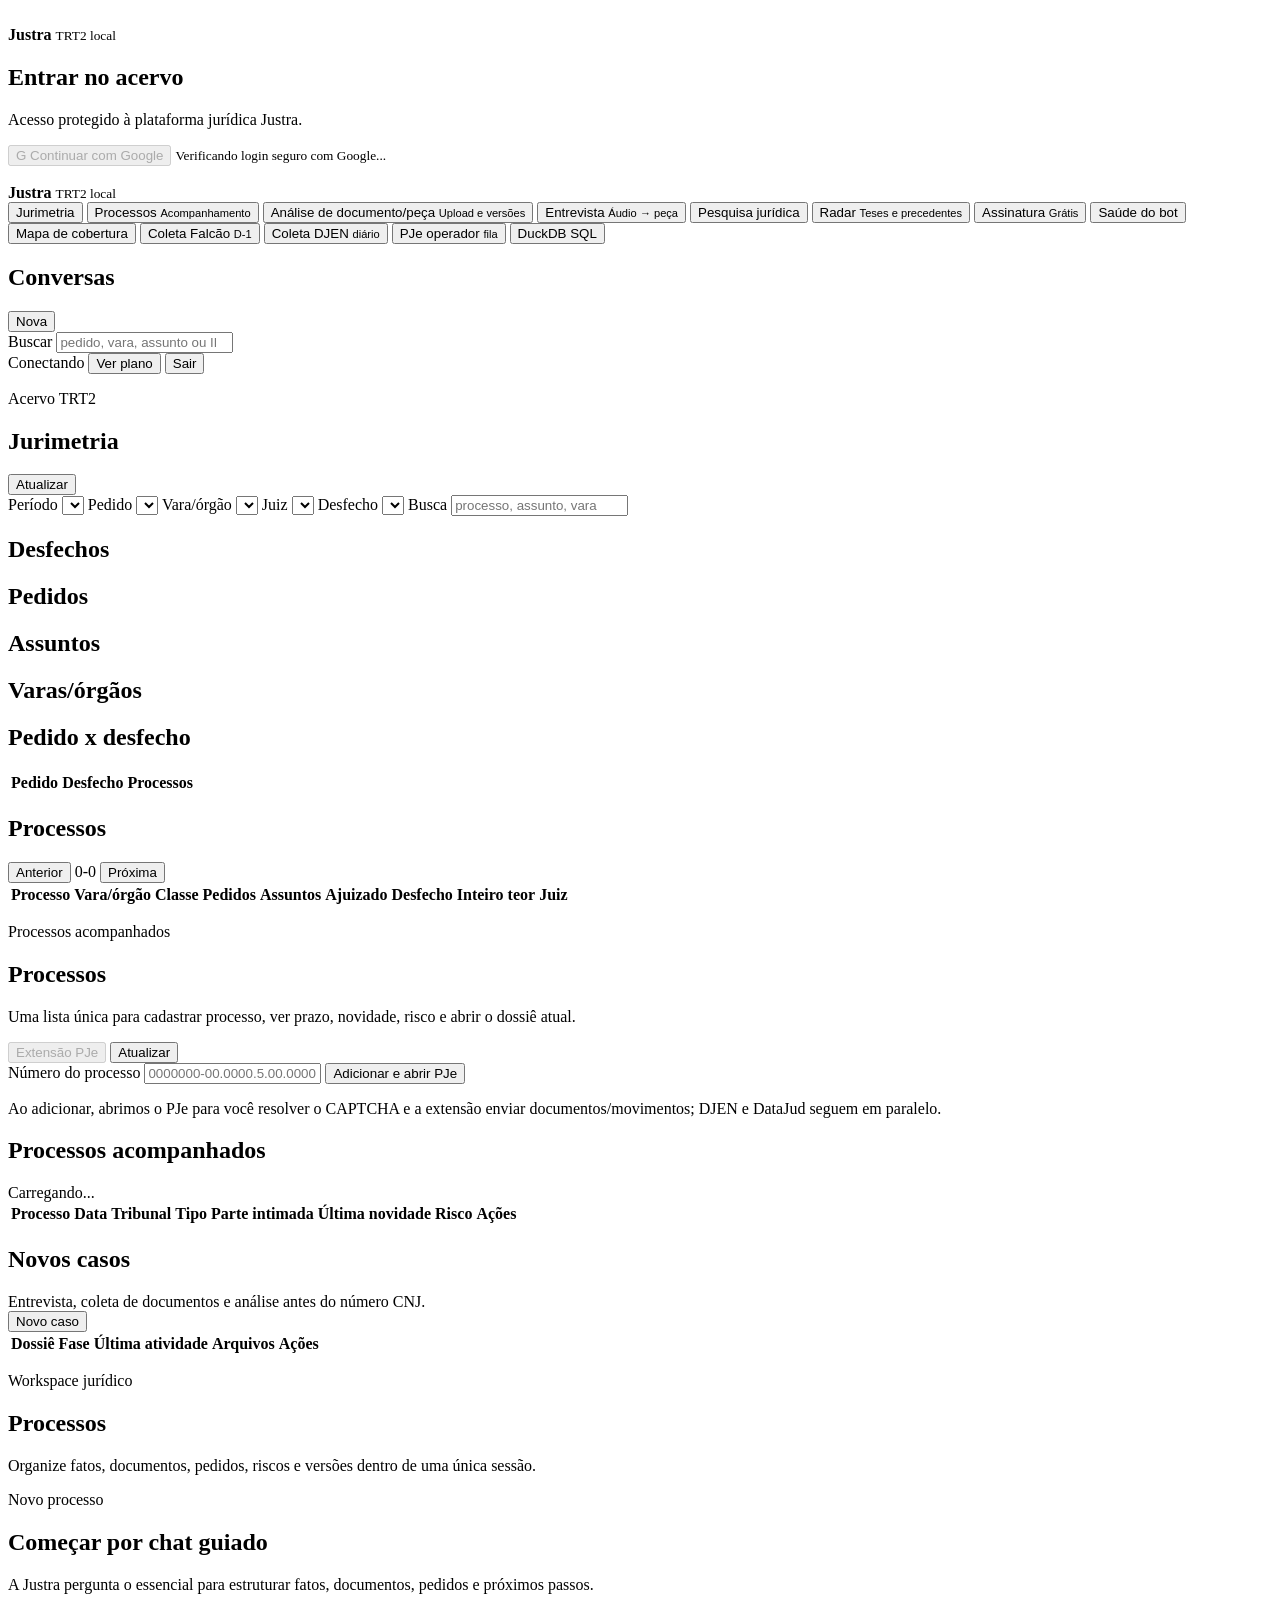
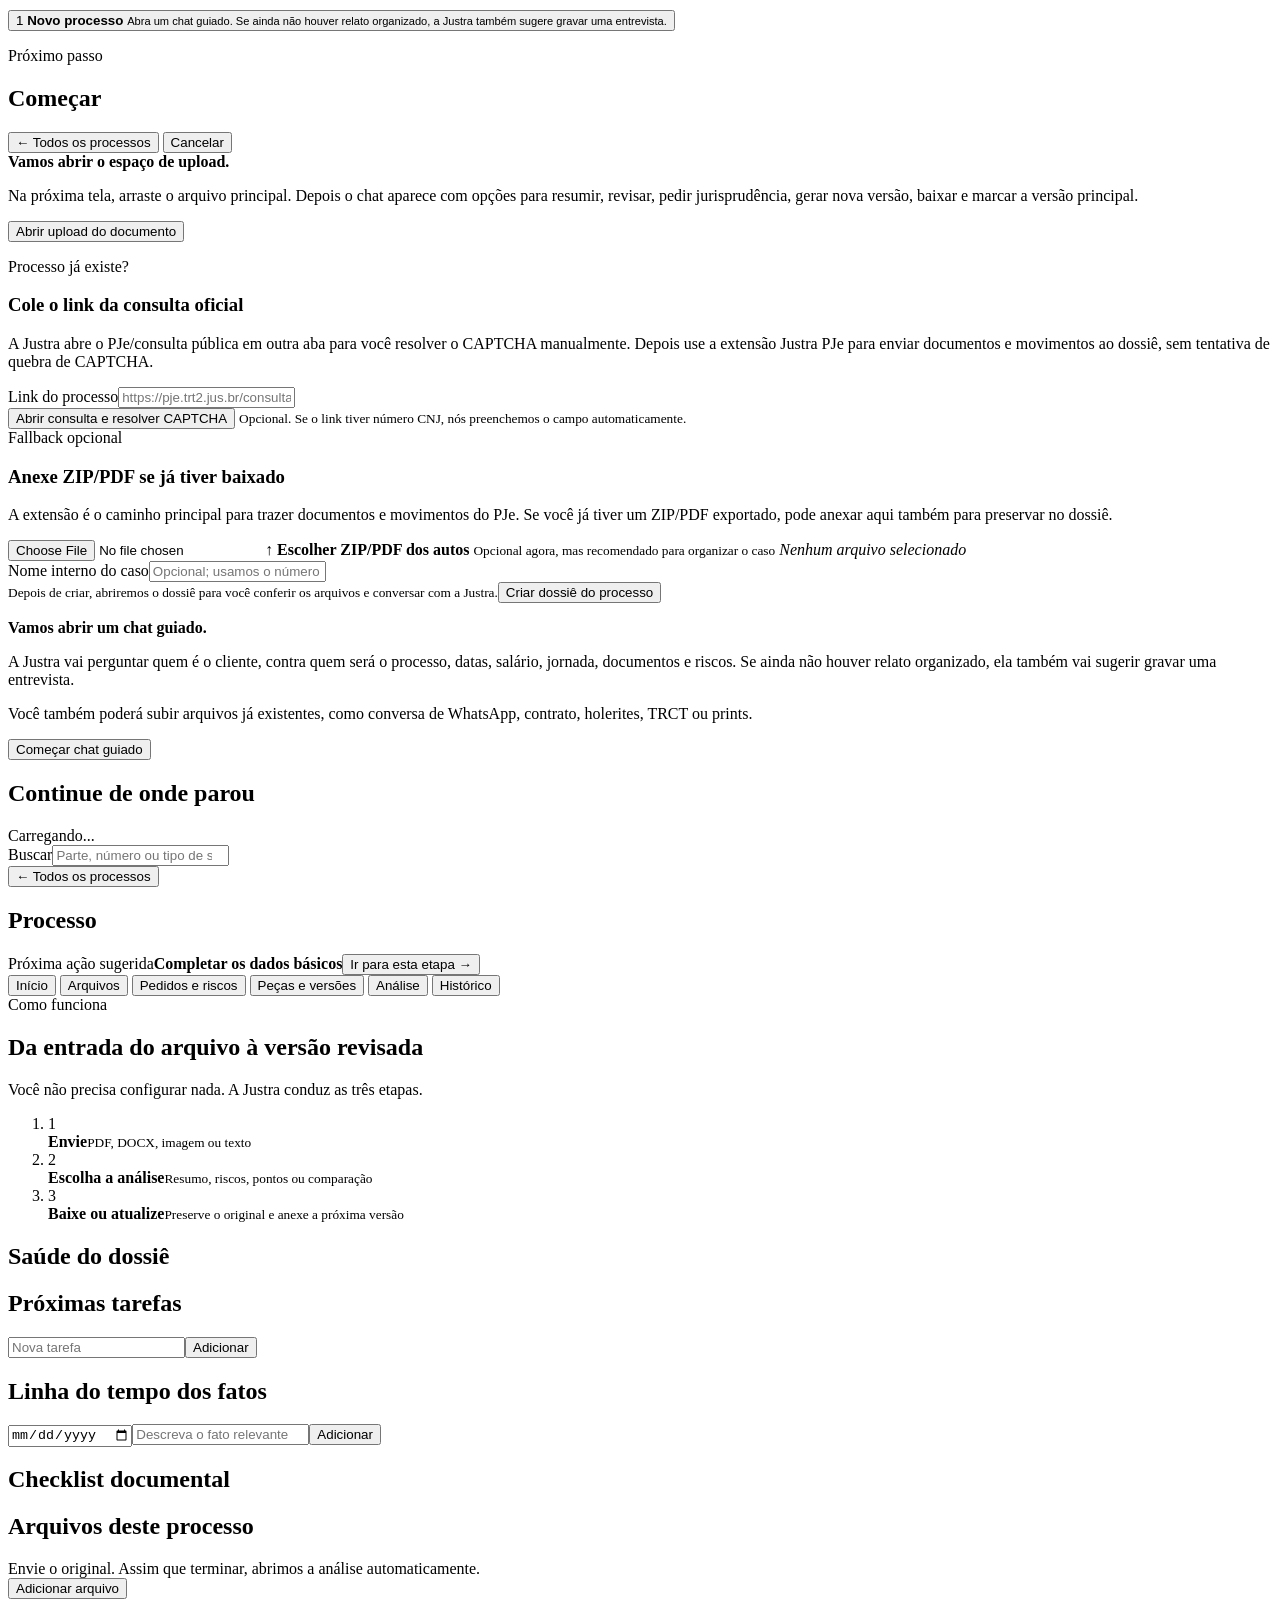
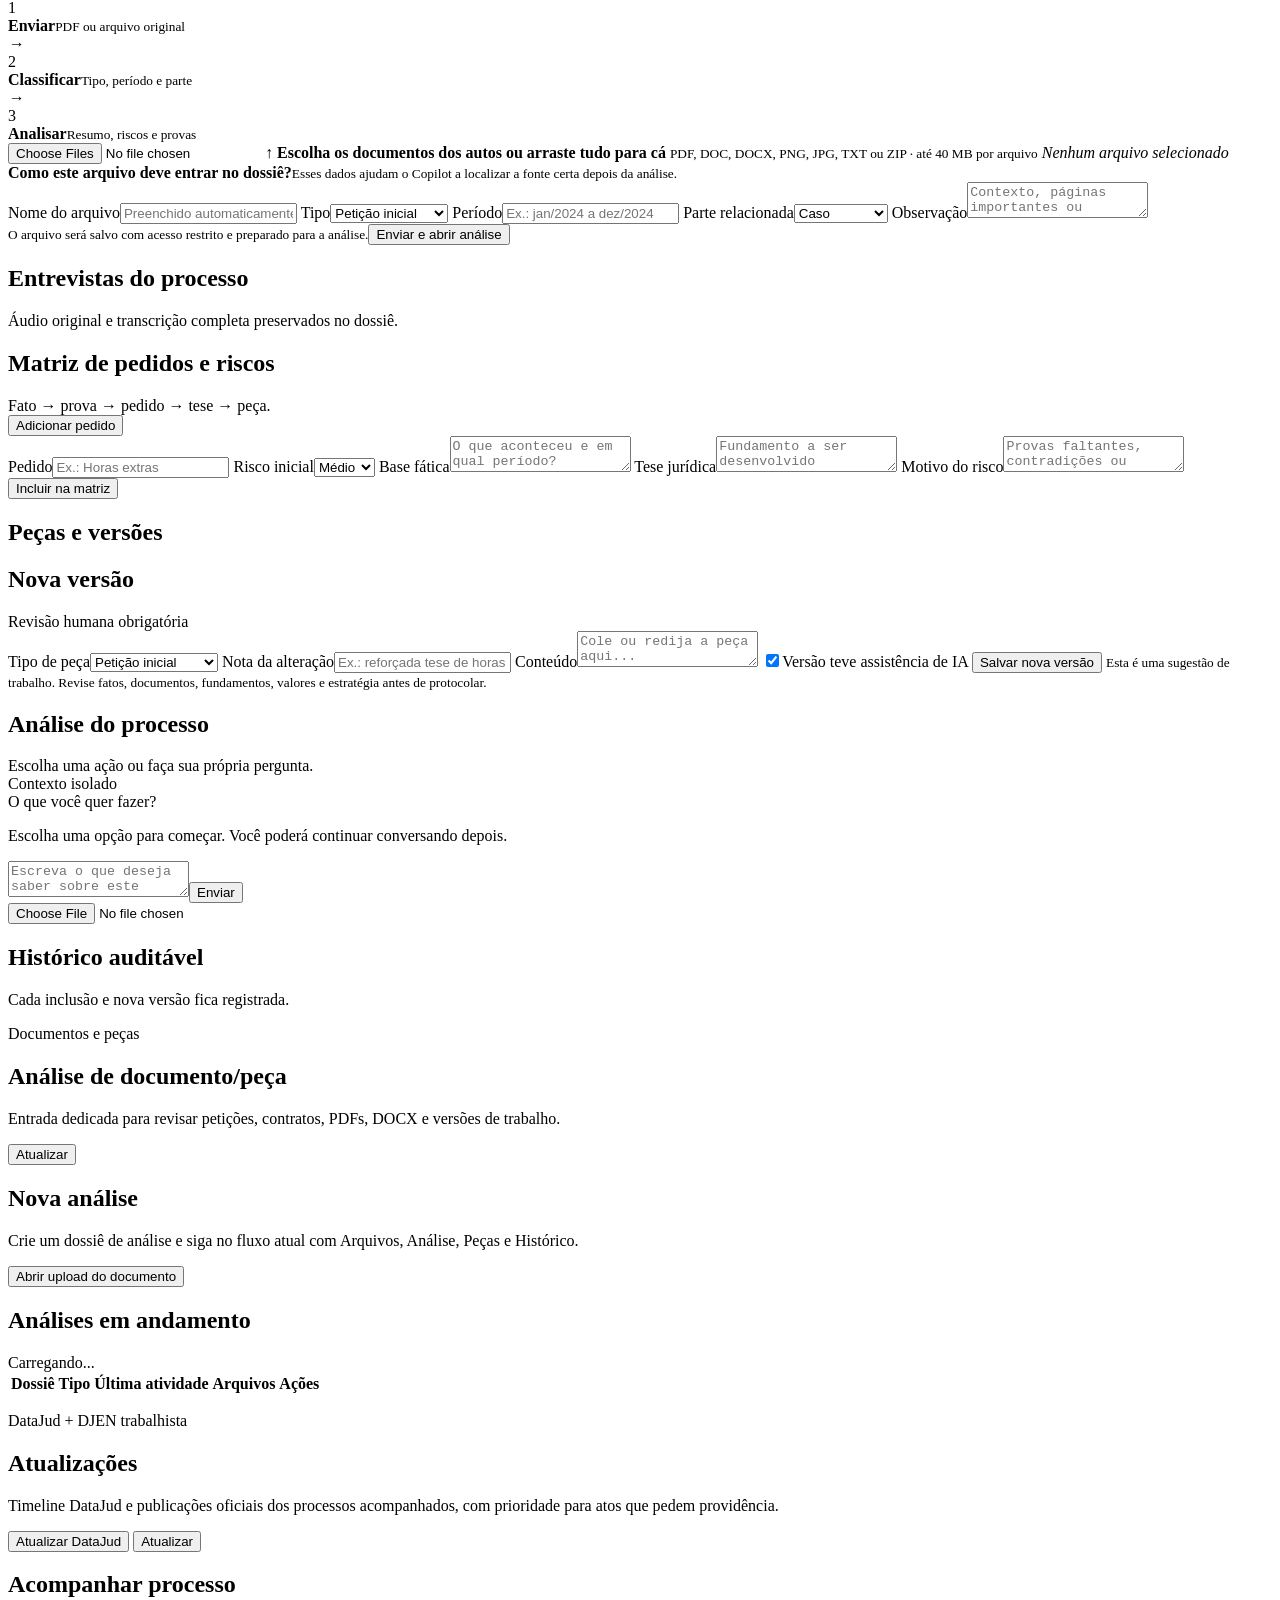
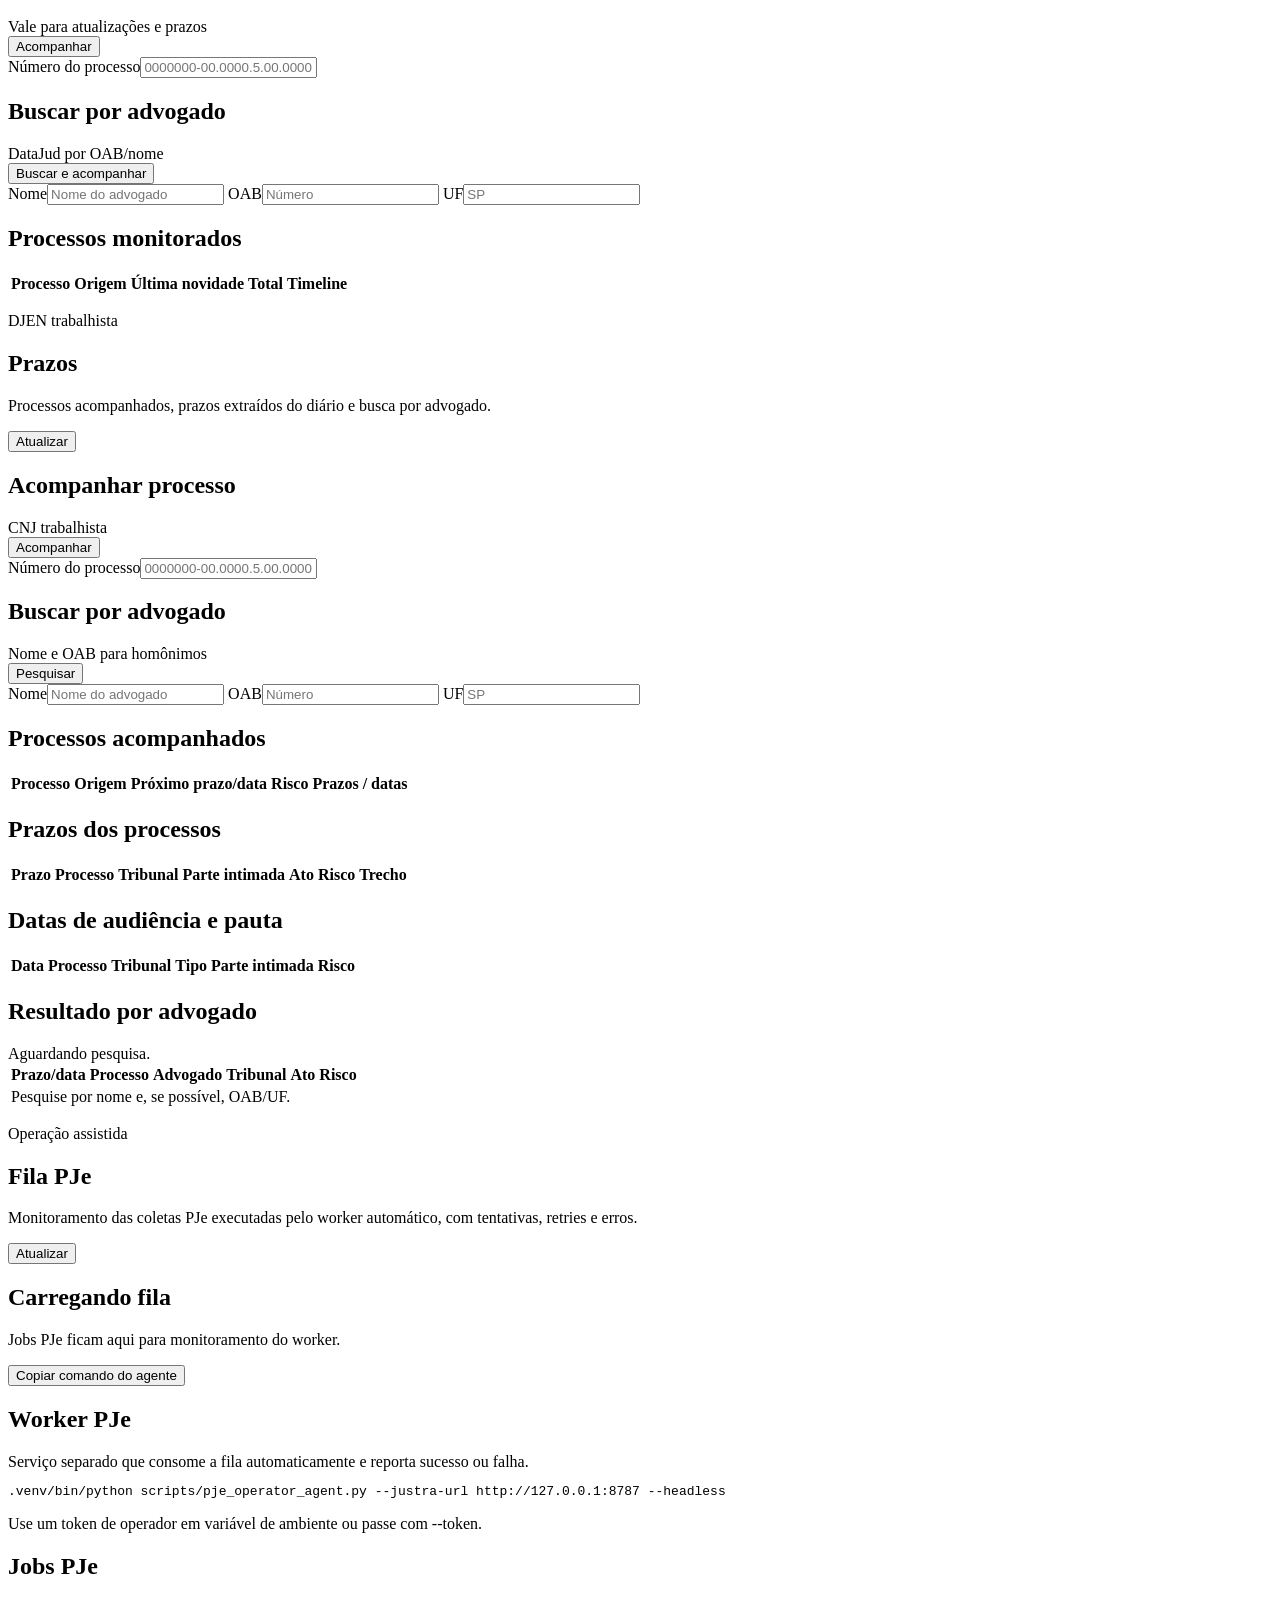
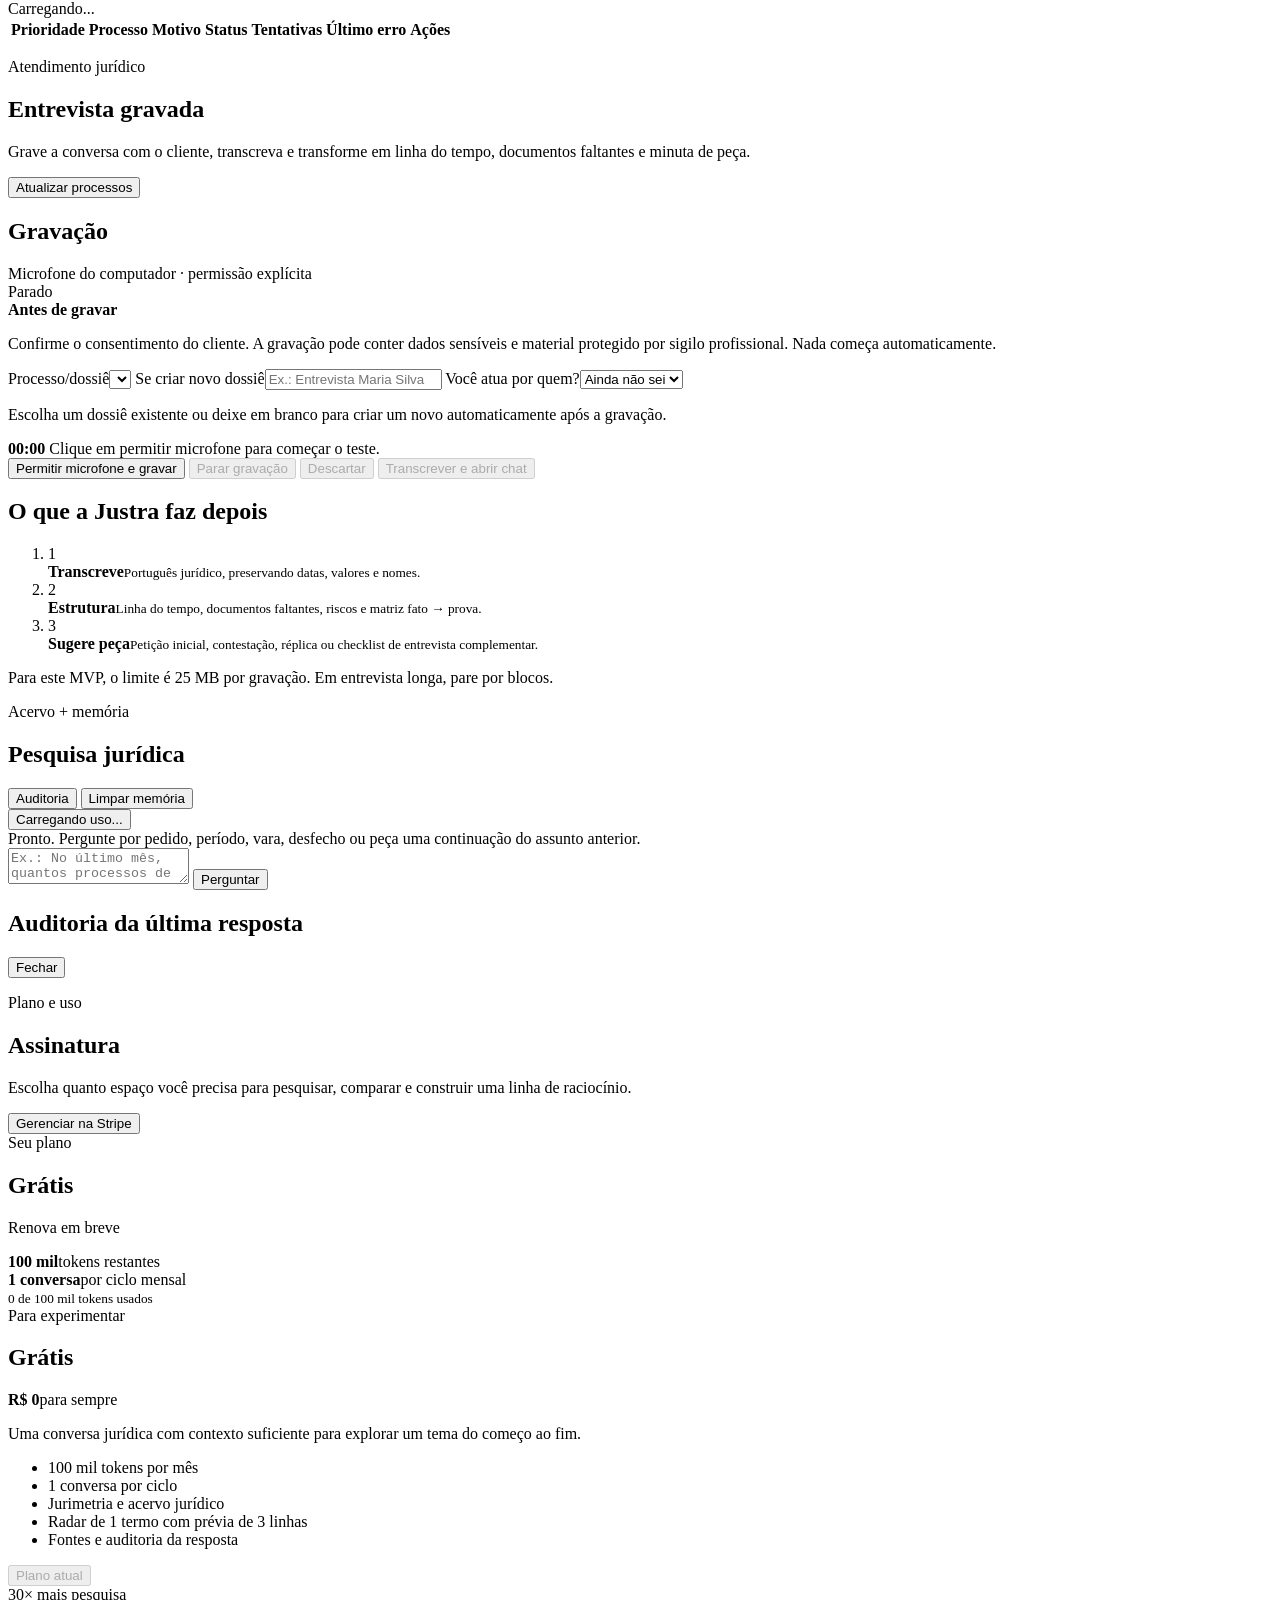
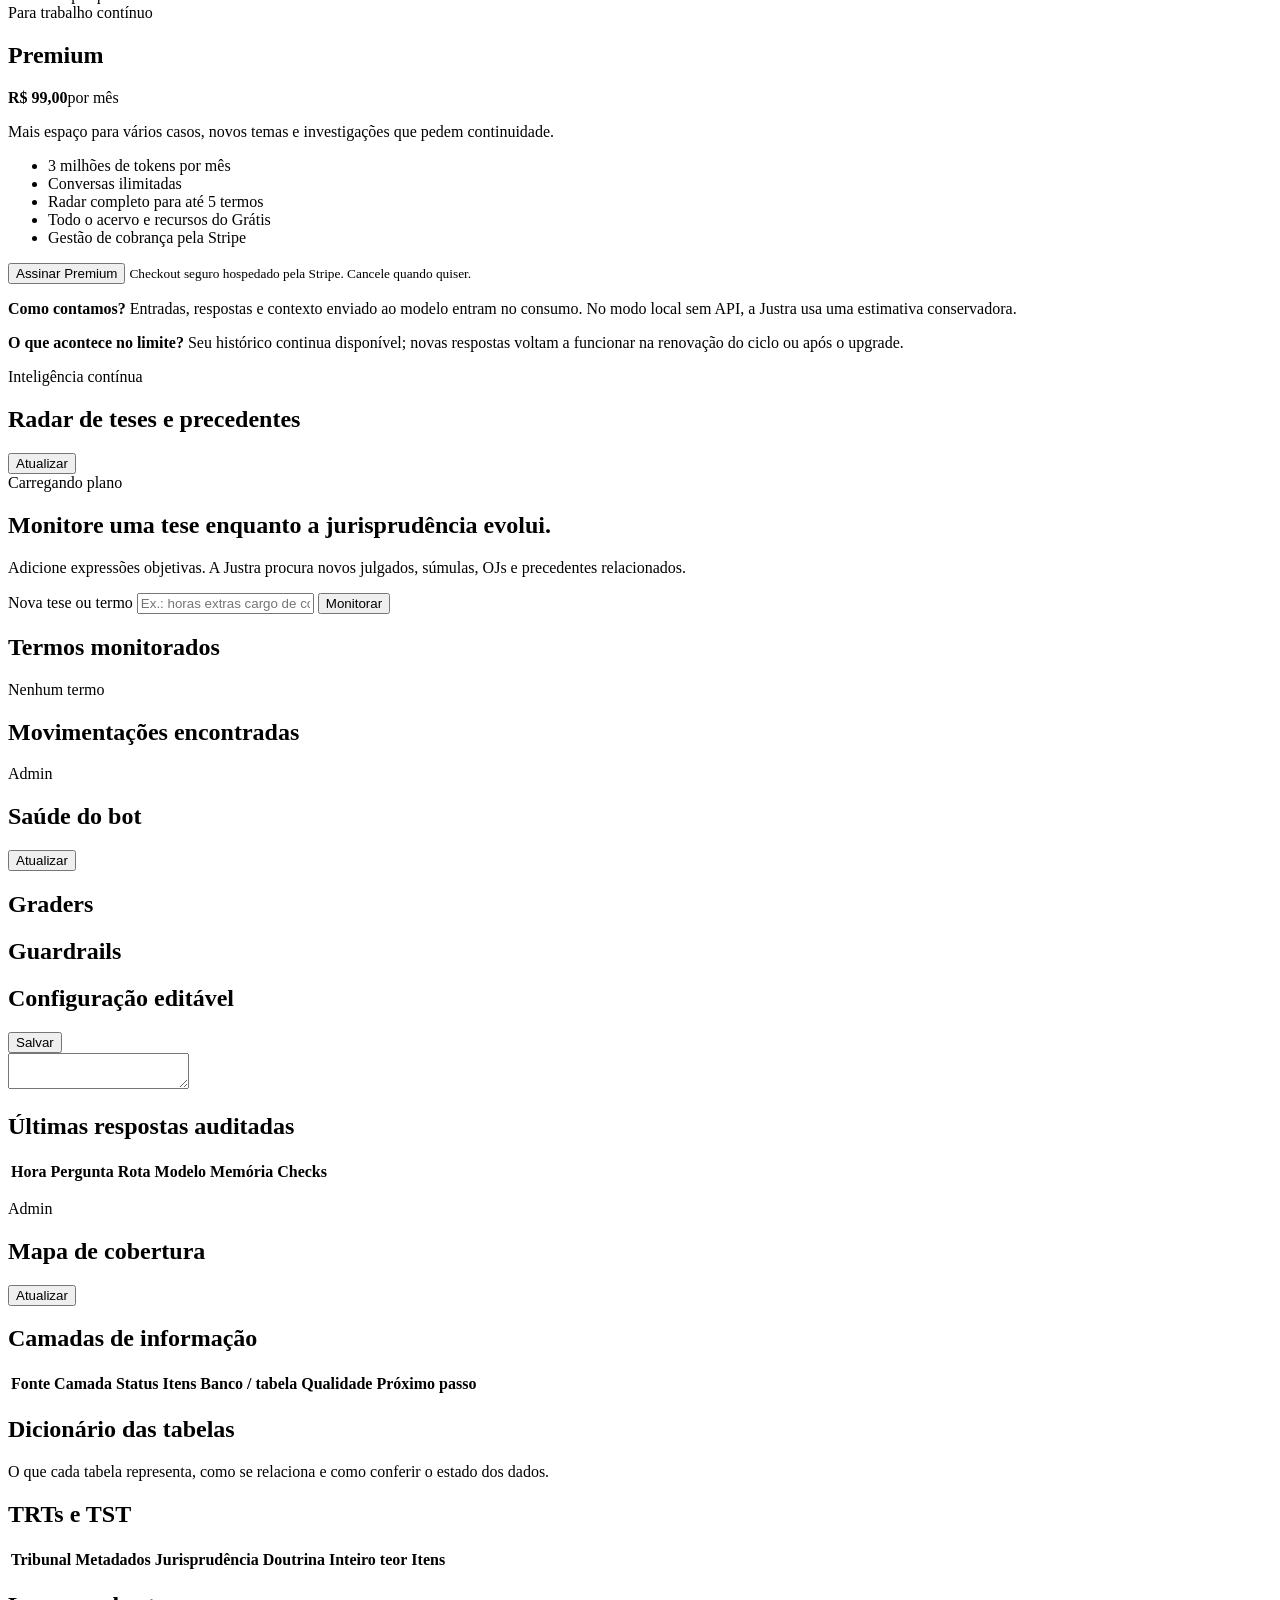
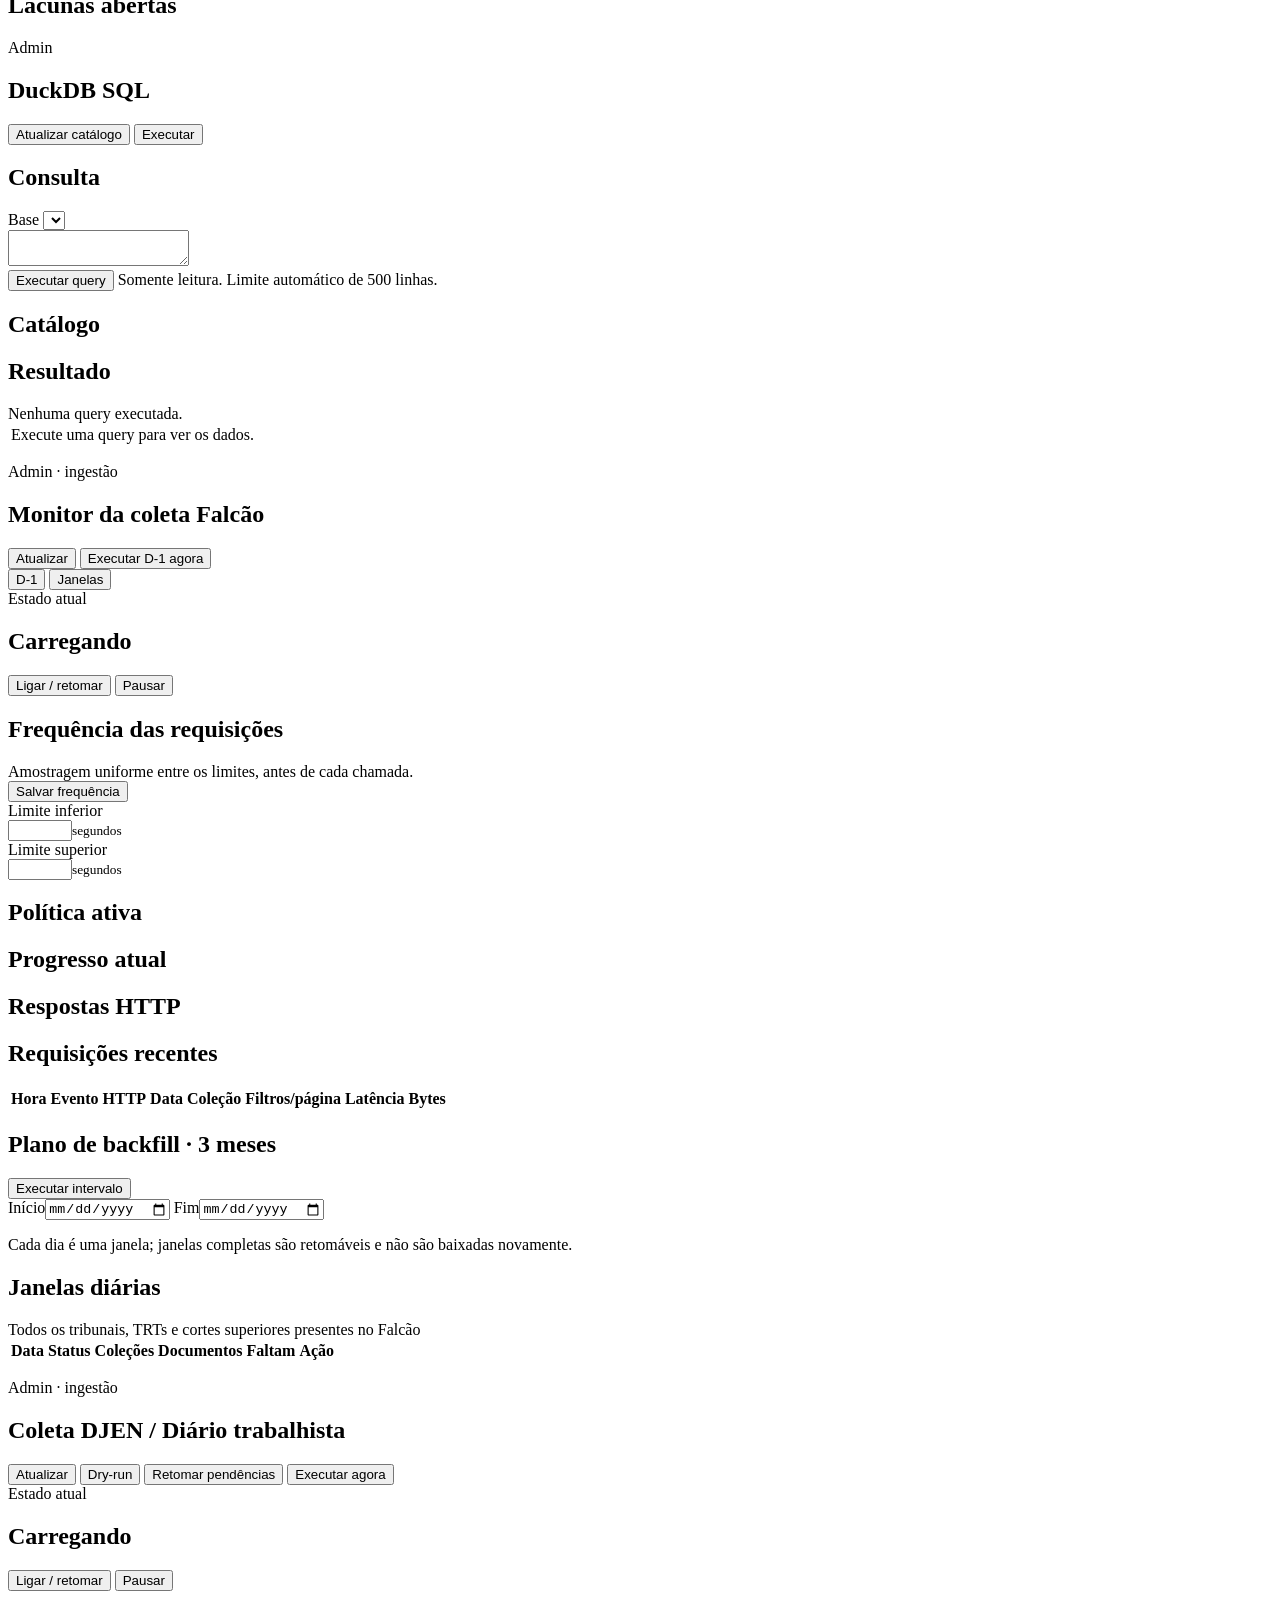
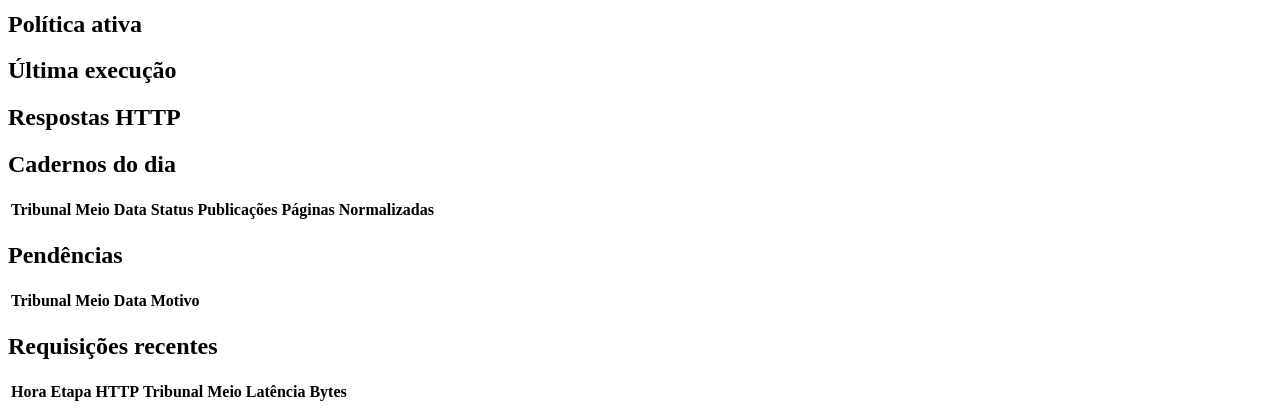
==== commit 21bfbc40: "Automate PJe collection worker" ====
--- a/site/app.html
+++ b/site/app.html
@@ -675,7 +675,7 @@
           <div>
             <p class="eyebrow">Operação assistida</p>
             <h1>Fila PJe</h1>
-            <p class="page-lead">Aprovação de coletas que serão executadas pelo agente local do operador, com CAPTCHA resolvido manualmente.</p>
+            <p class="page-lead">Monitoramento das coletas PJe executadas pelo worker automático, com tentativas, retries e erros.</p>
           </div>
           <div class="page-actions">
             <button class="icon-button subtle" id="refreshPjeOperator" type="button">Atualizar</button>
@@ -687,7 +687,7 @@
             <span class="collector-light" id="pjeOperatorLight"></span>
             <div>
               <h2 id="pjeOperatorState">Carregando fila</h2>
-              <p id="pjeOperatorNote">Jobs PJe ficam aqui até aprovação do operador.</p>
+              <p id="pjeOperatorNote">Jobs PJe ficam aqui para monitoramento do worker.</p>
             </div>
           </div>
           <div class="collector-actions">
@@ -700,11 +700,11 @@
         <section class="panel">
           <div class="section-head">
             <div>
-              <h2>Agente local</h2>
-              <span class="muted">Rode no Mac do operador; ele só executa jobs aprovados nesta tela.</span>
-            </div>
-          </div>
-          <pre class="operator-command" id="pjeAgentCommand">.venv/bin/python scripts/pje_operator_agent.py --justra-url https://staging.justra.com.br</pre>
+              <h2>Worker PJe</h2>
+              <span class="muted">Serviço separado que consome a fila automaticamente e reporta sucesso ou falha.</span>
+            </div>
+          </div>
+          <pre class="operator-command" id="pjeAgentCommand">.venv/bin/python scripts/pje_operator_agent.py --justra-url http://127.0.0.1:8787 --headless</pre>
           <p class="muted" id="pjeOperatorTokenHint">Use um token de operador em variável de ambiente ou passe com --token.</p>
         </section>
 
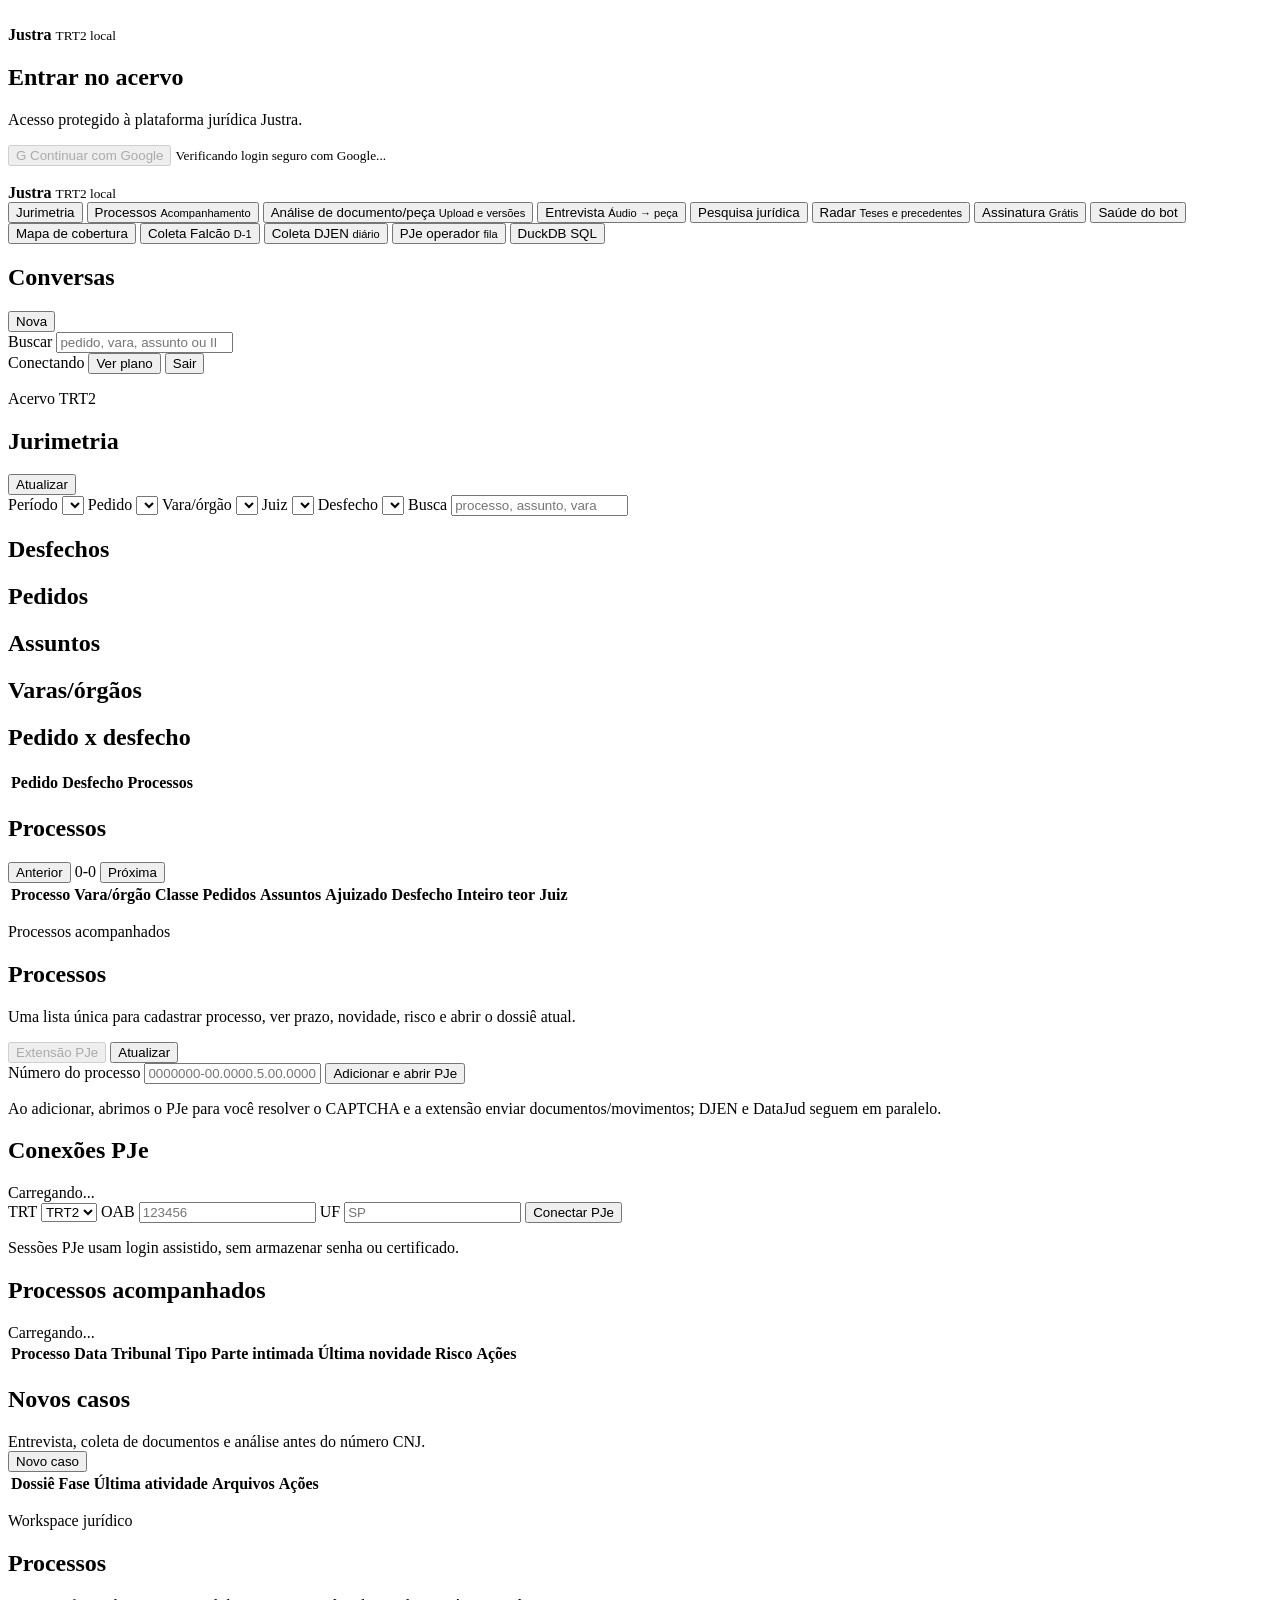
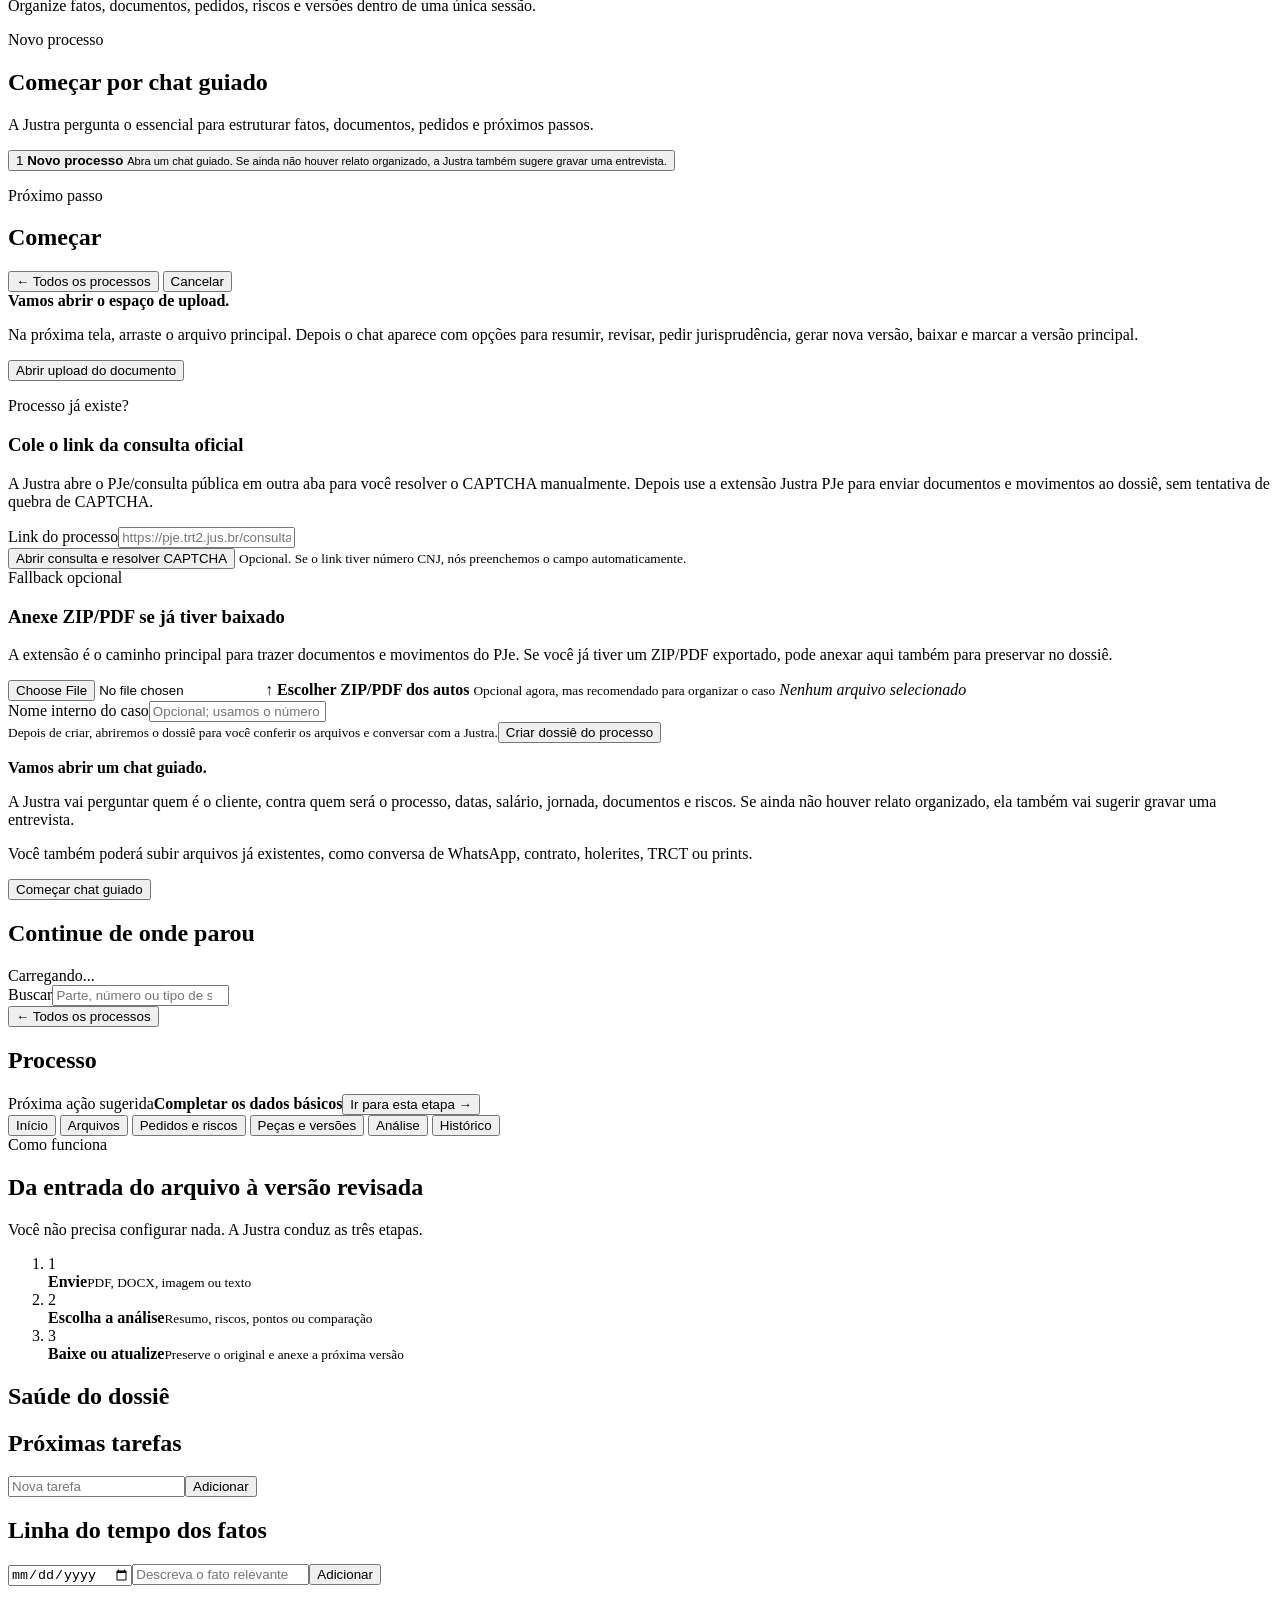
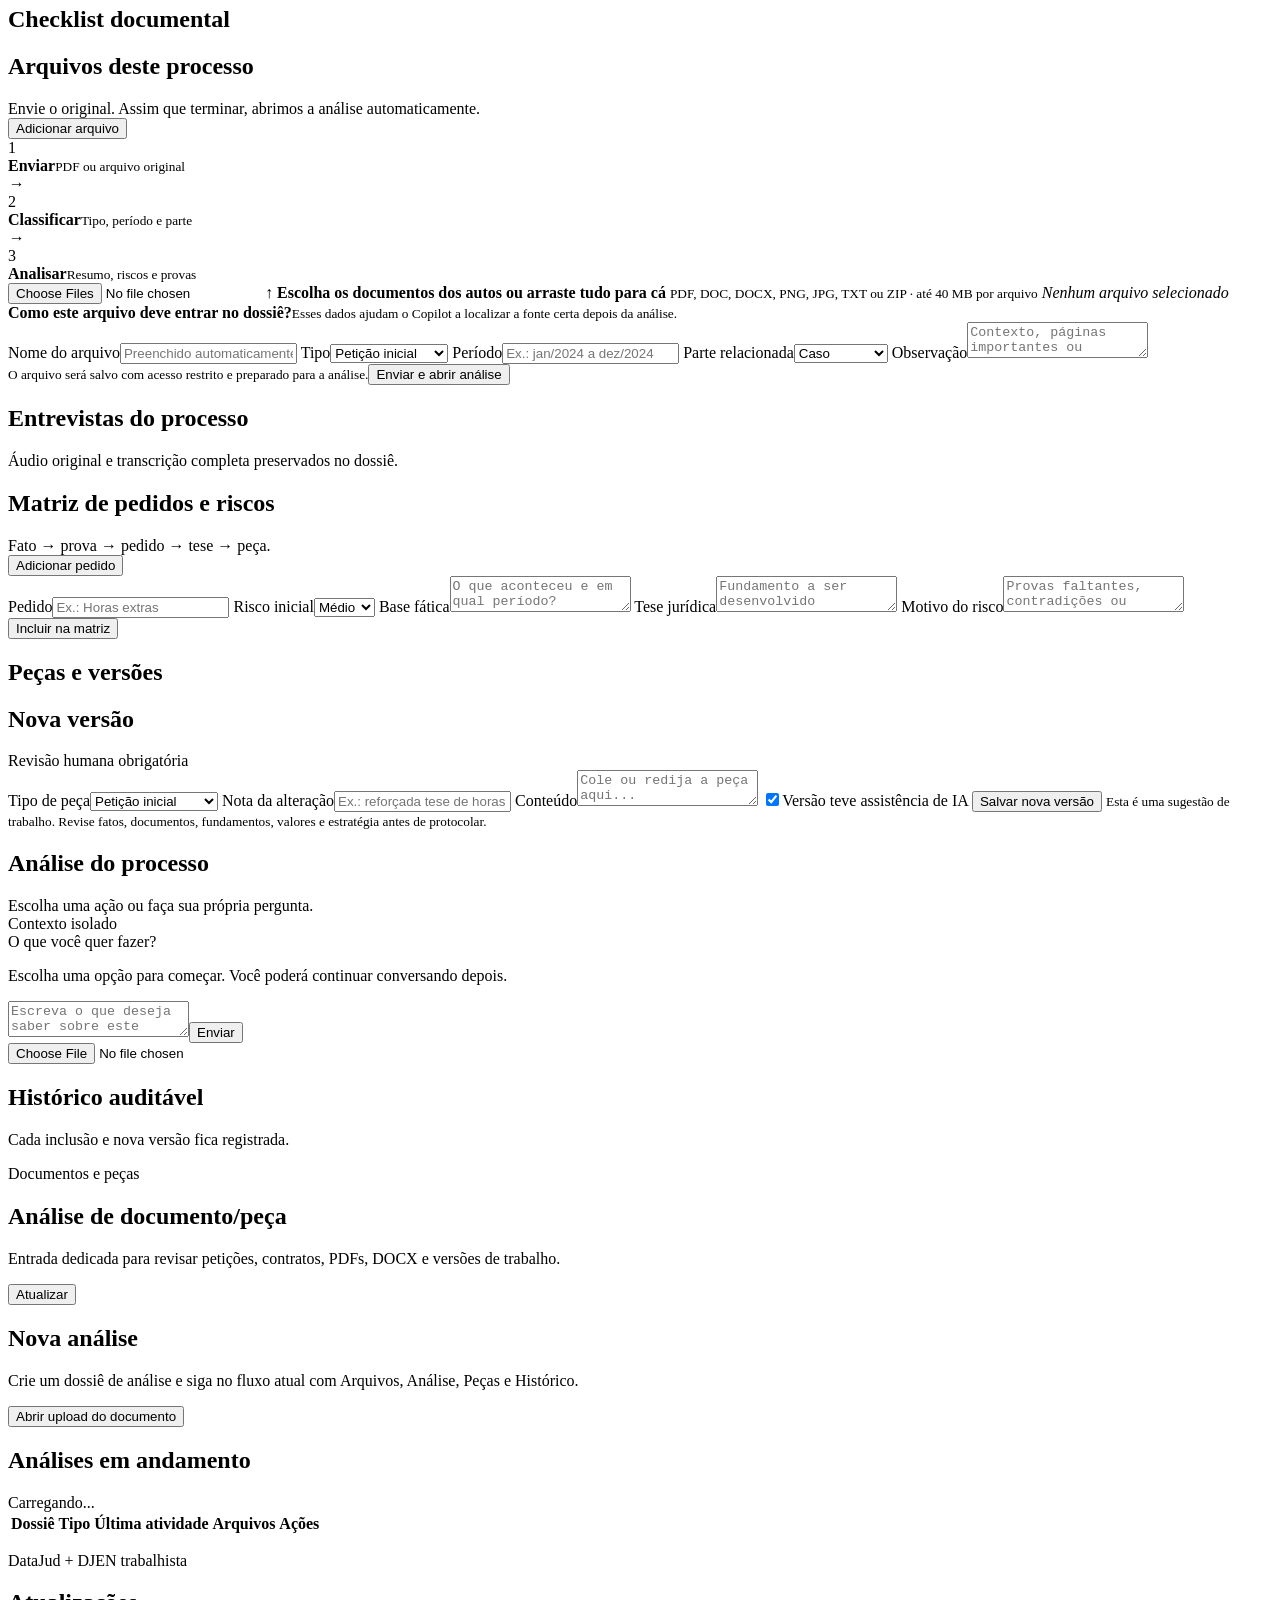
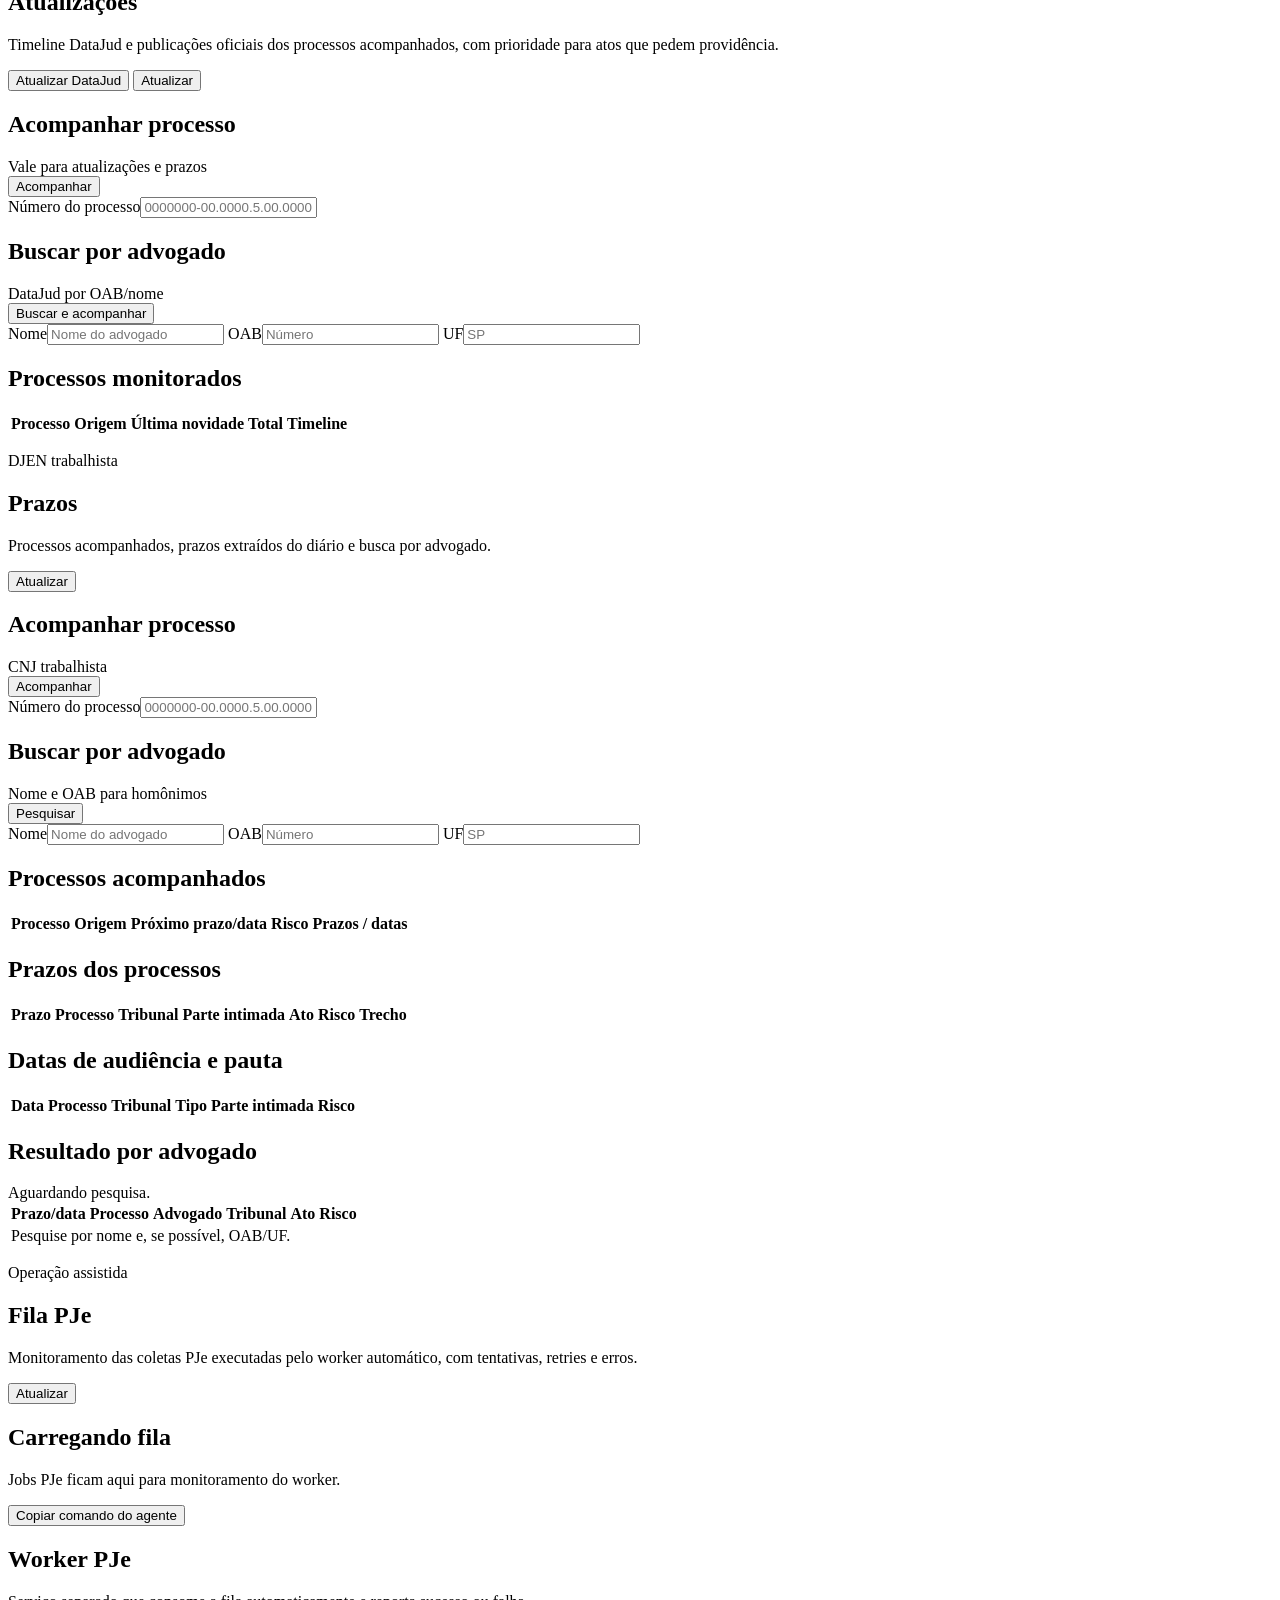
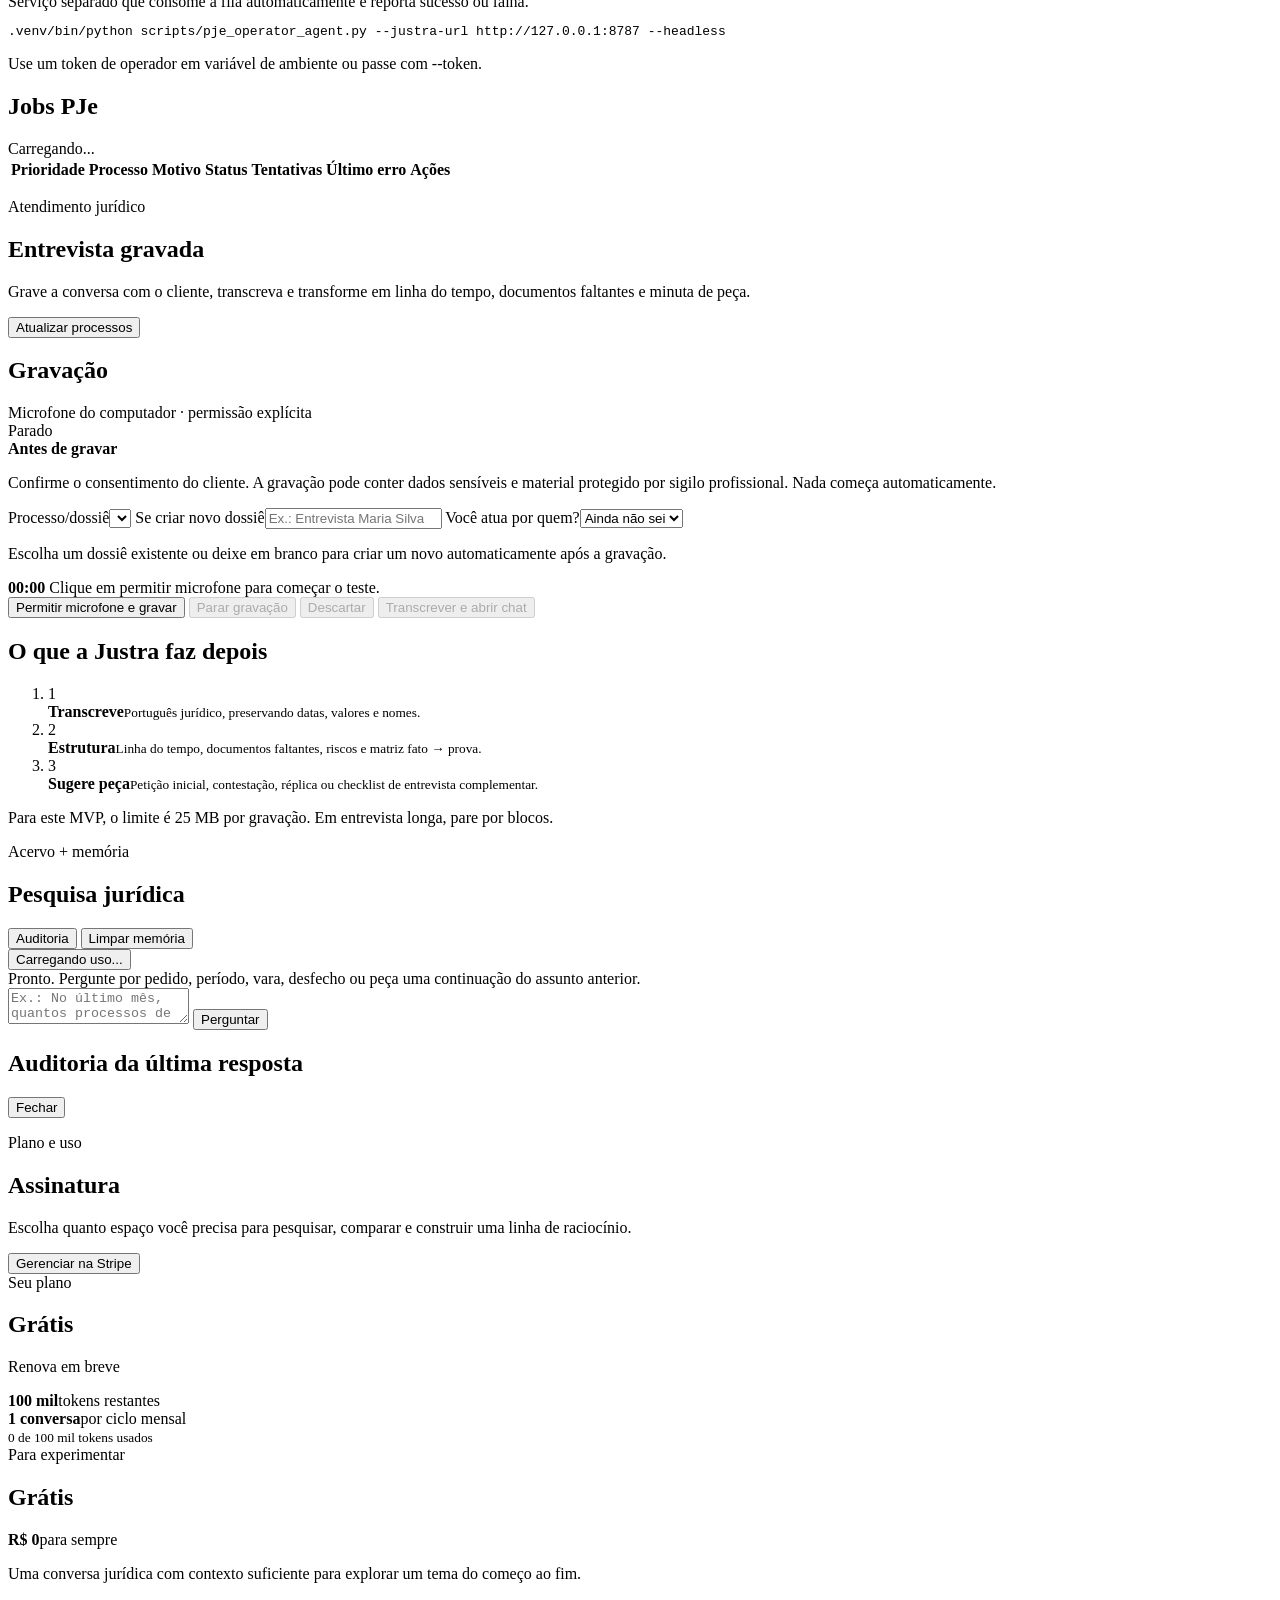
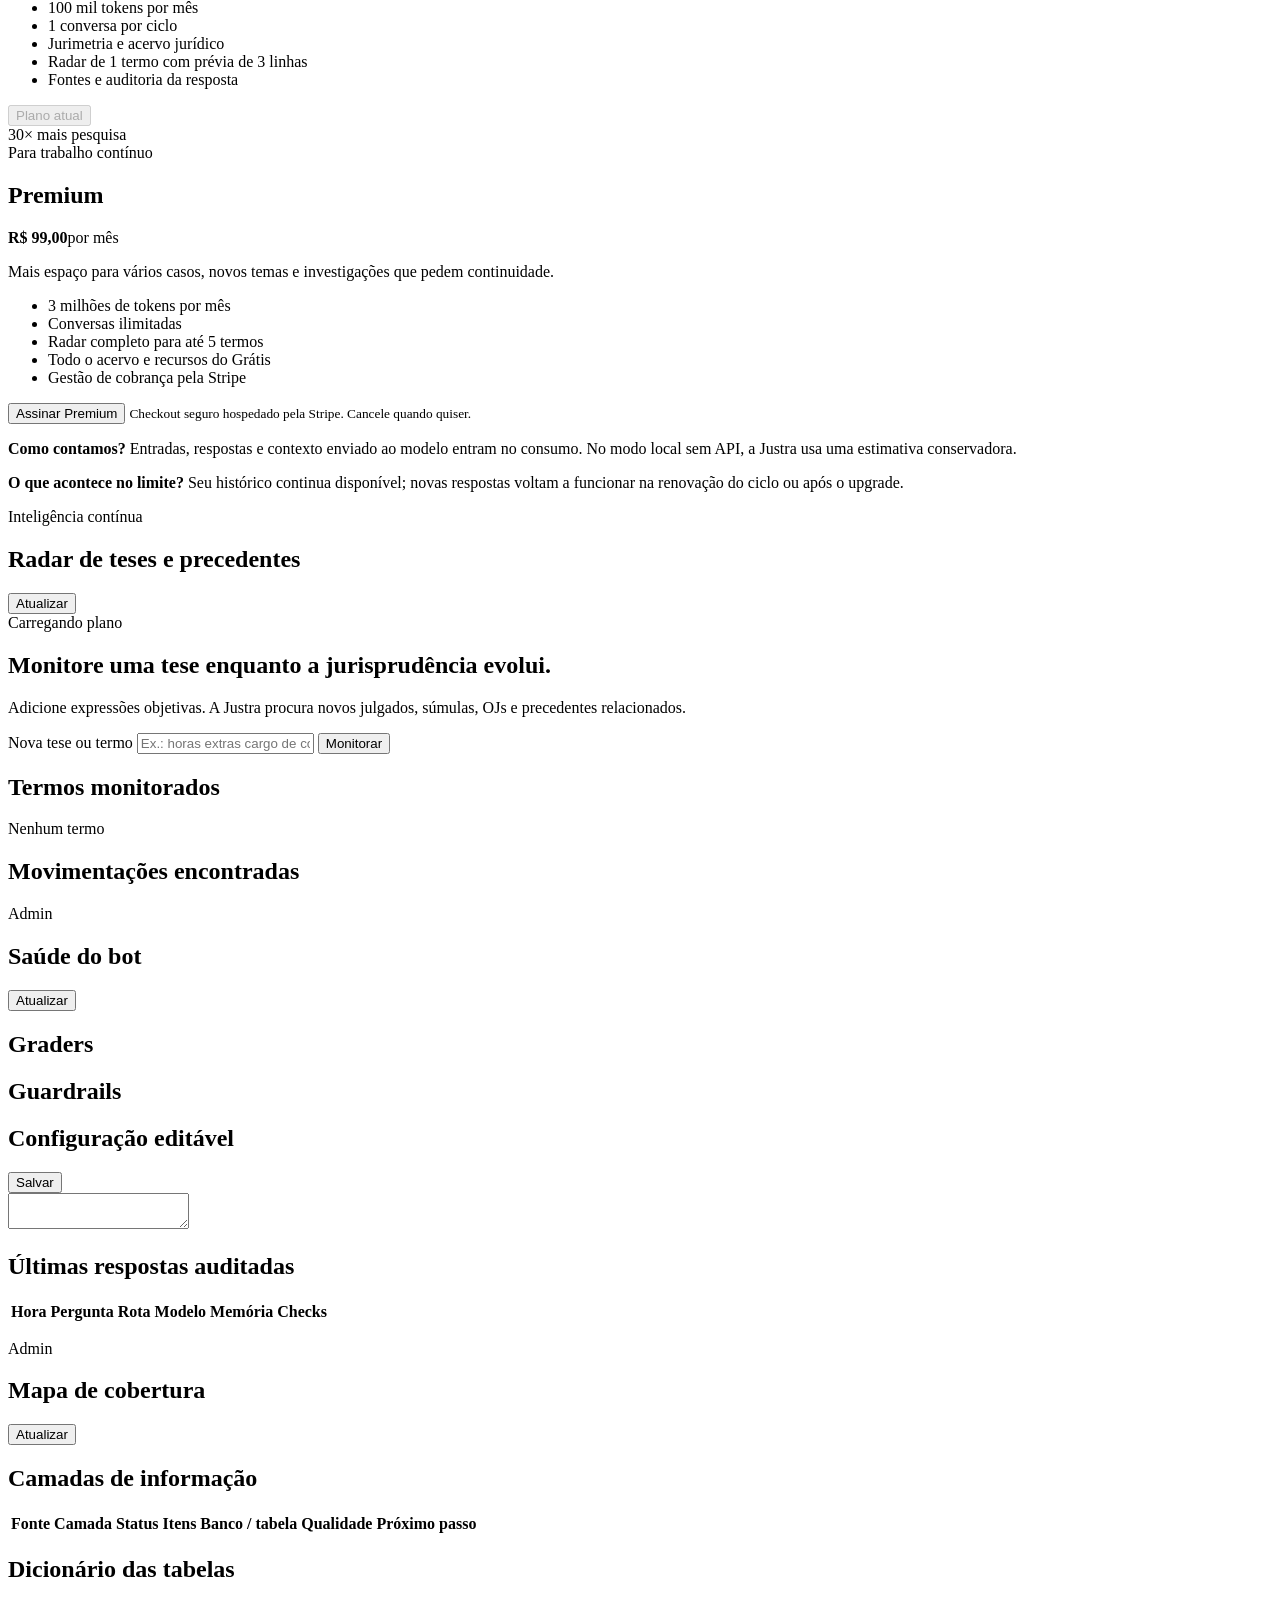
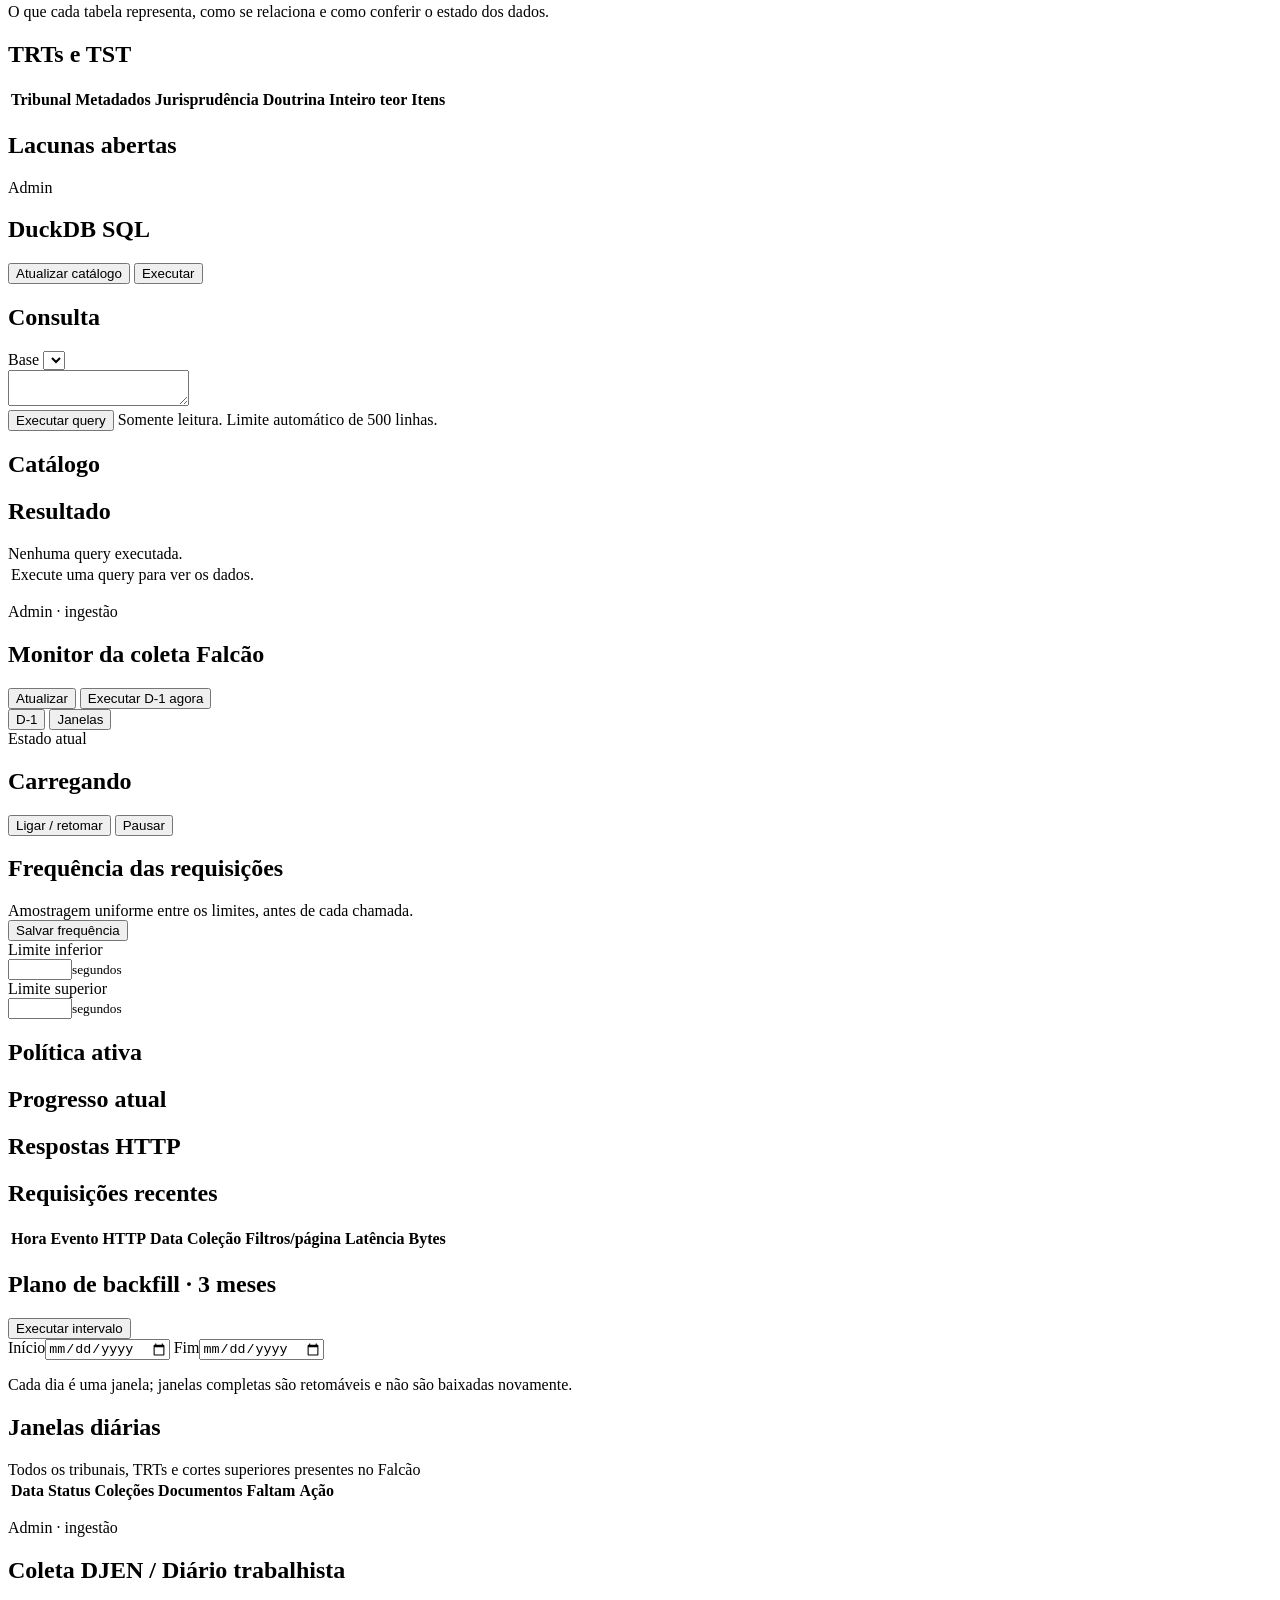
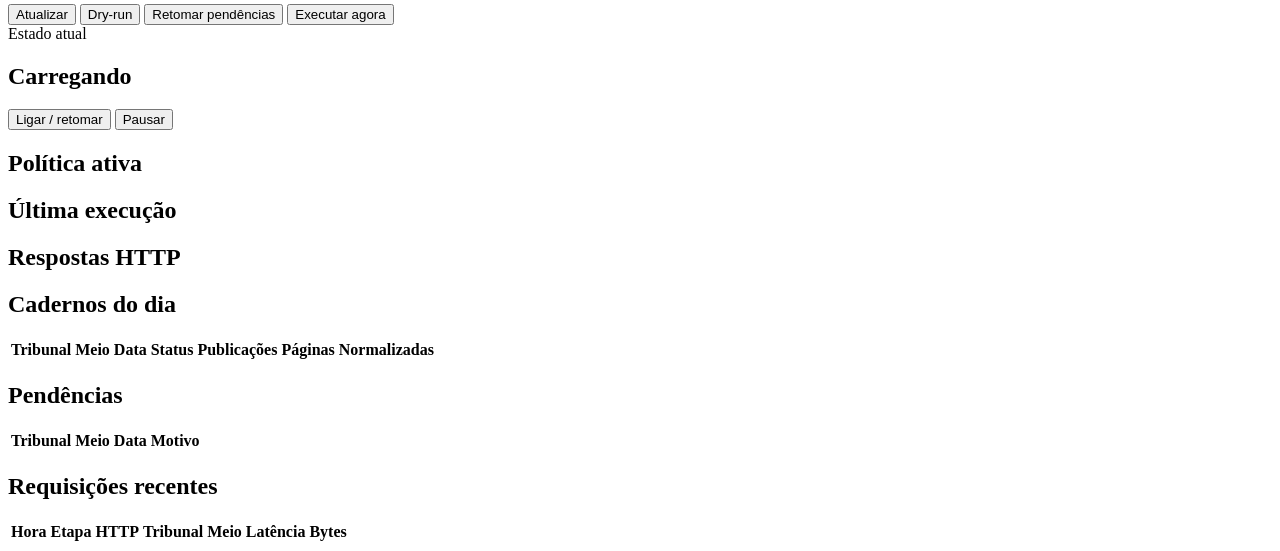
==== commit 6bef0b56: "Add PJe authenticated session queue scaffold" ====
--- a/site/app.html
+++ b/site/app.html
@@ -243,6 +243,36 @@
           <p id="processCenterStatus" class="muted">Ao adicionar, abrimos o PJe para você resolver o CAPTCHA e a extensão enviar documentos/movimentos; DJEN e DataJud seguem em paralelo.</p>
         </section>
 
+        <section class="panel pje-account-panel">
+          <div class="section-head">
+            <div><h2>Conexões PJe</h2><span id="pjeAccountMeta" class="muted">Carregando...</span></div>
+          </div>
+          <form id="pjeAccountForm" class="pje-account-form">
+            <label>
+              <span>TRT</span>
+              <select id="pjeAccountTrt">
+                <option value="TRT2">TRT2</option>
+                <option value="TRT1">TRT1</option>
+                <option value="TRT3">TRT3</option>
+                <option value="TRT4">TRT4</option>
+                <option value="TRT6">TRT6</option>
+                <option value="TRT7">TRT7</option>
+              </select>
+            </label>
+            <label>
+              <span>OAB</span>
+              <input id="pjeAccountOab" placeholder="123456">
+            </label>
+            <label>
+              <span>UF</span>
+              <input id="pjeAccountUf" placeholder="SP" maxlength="2">
+            </label>
+            <button type="submit">Conectar PJe</button>
+          </form>
+          <div id="pjeAccountRows" class="pje-account-list"></div>
+          <p id="pjeAccountStatus" class="muted">Sessões PJe usam login assistido, sem armazenar senha ou certificado.</p>
+        </section>
+
         <section class="panel">
           <div class="section-head">
             <div><h2>Processos acompanhados</h2><span id="processCenterMeta" class="muted">Carregando...</span></div>
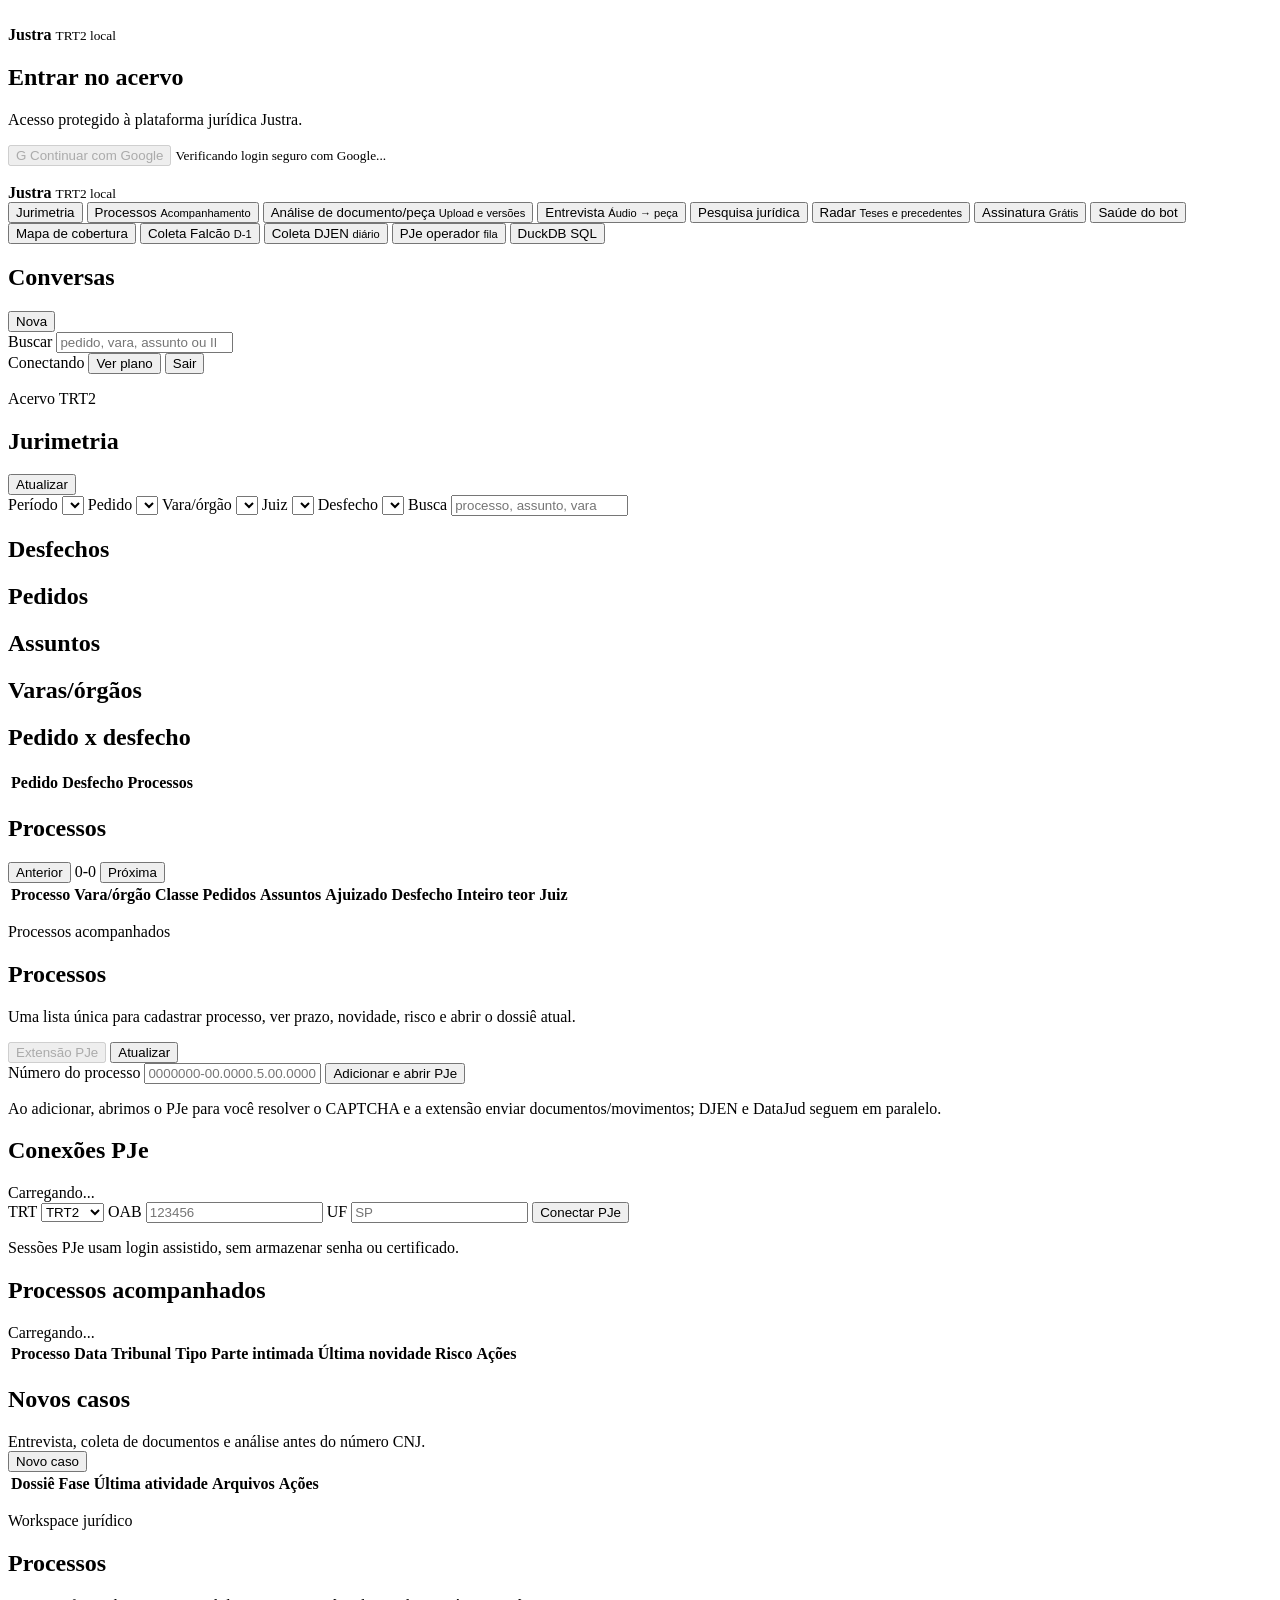
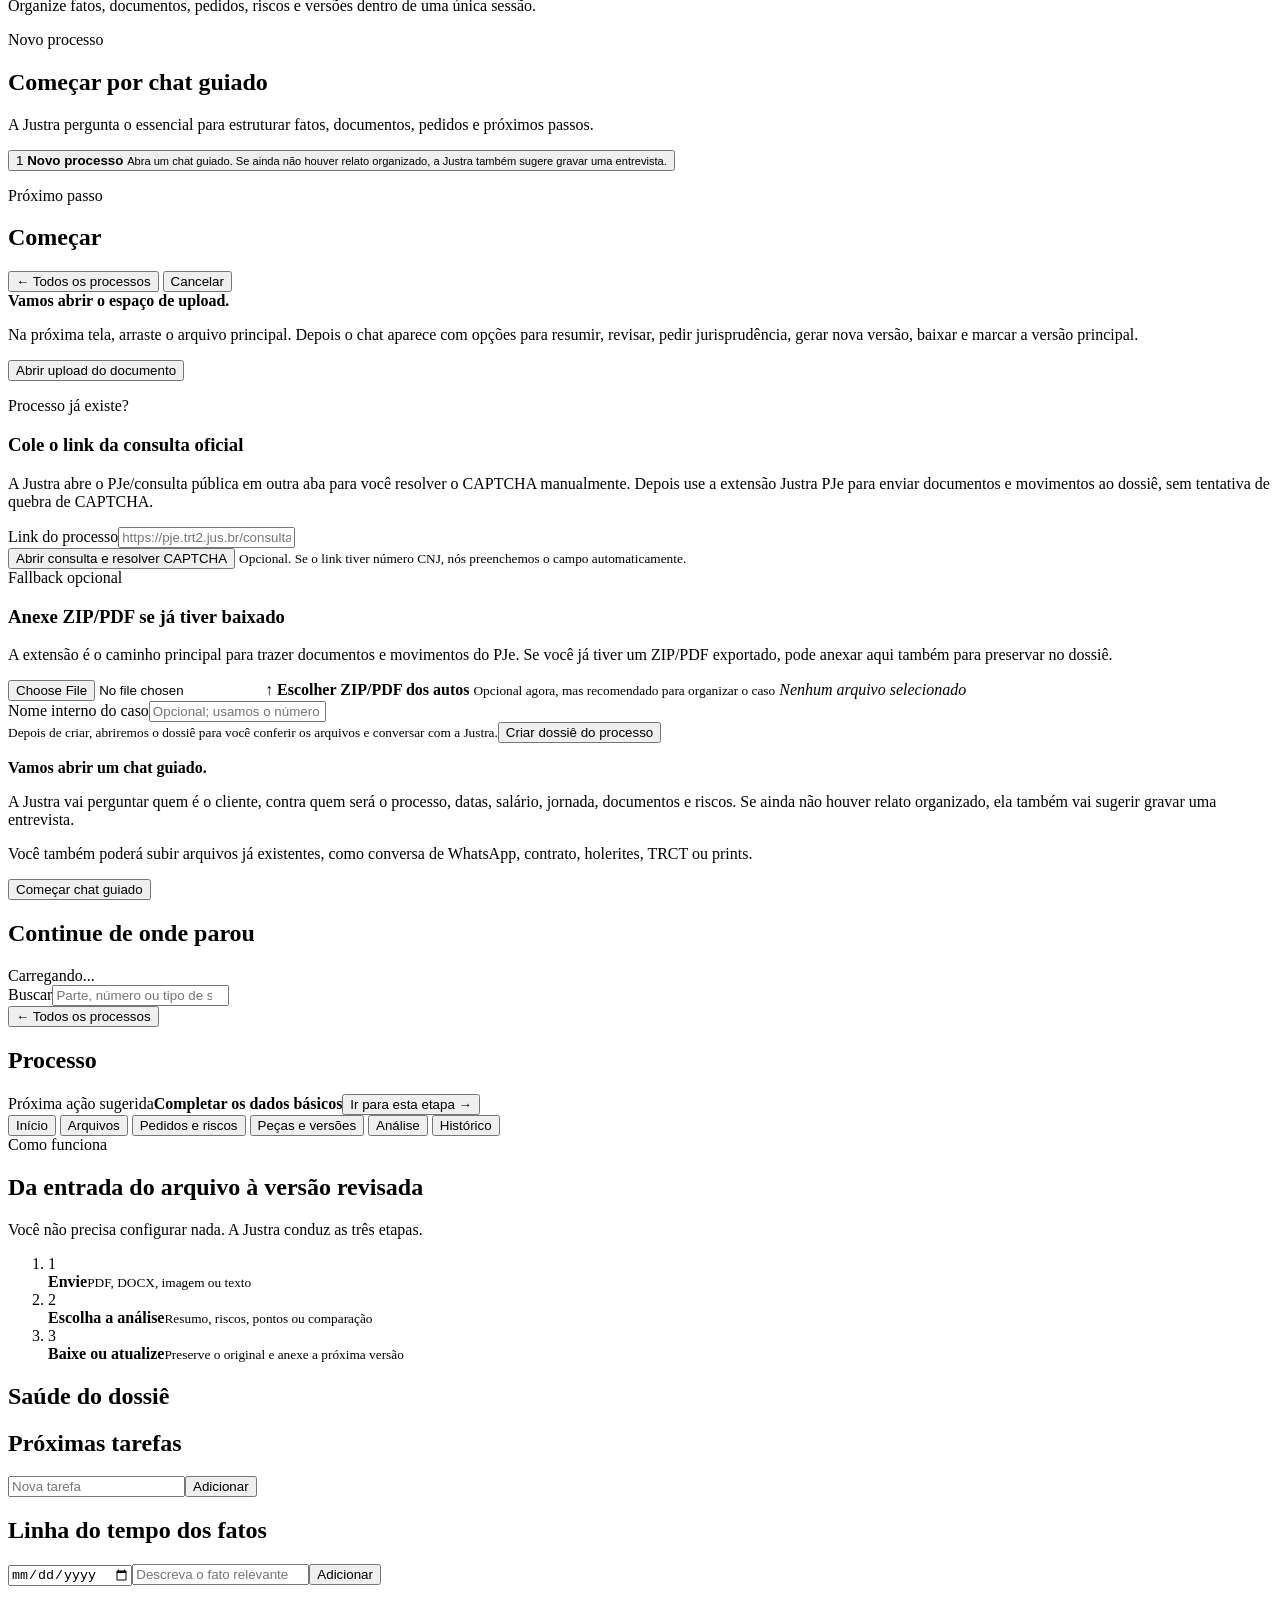
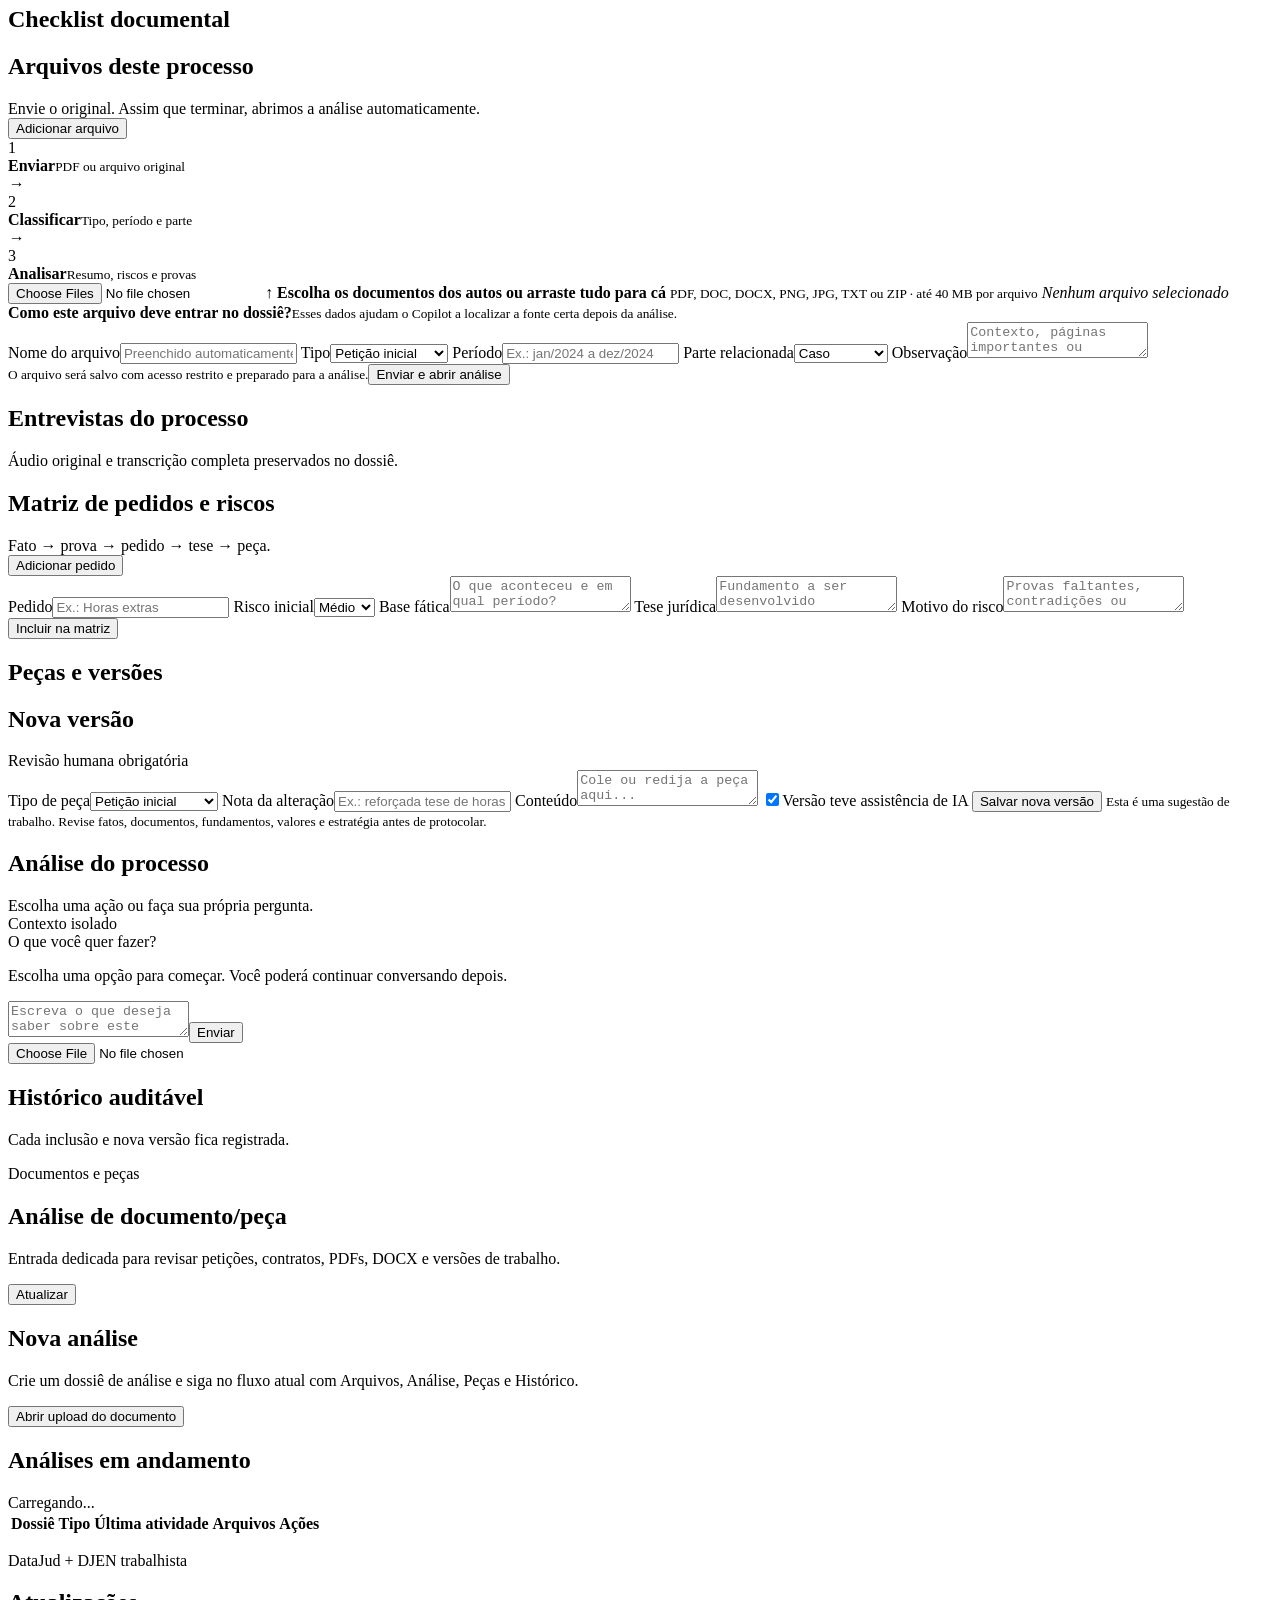
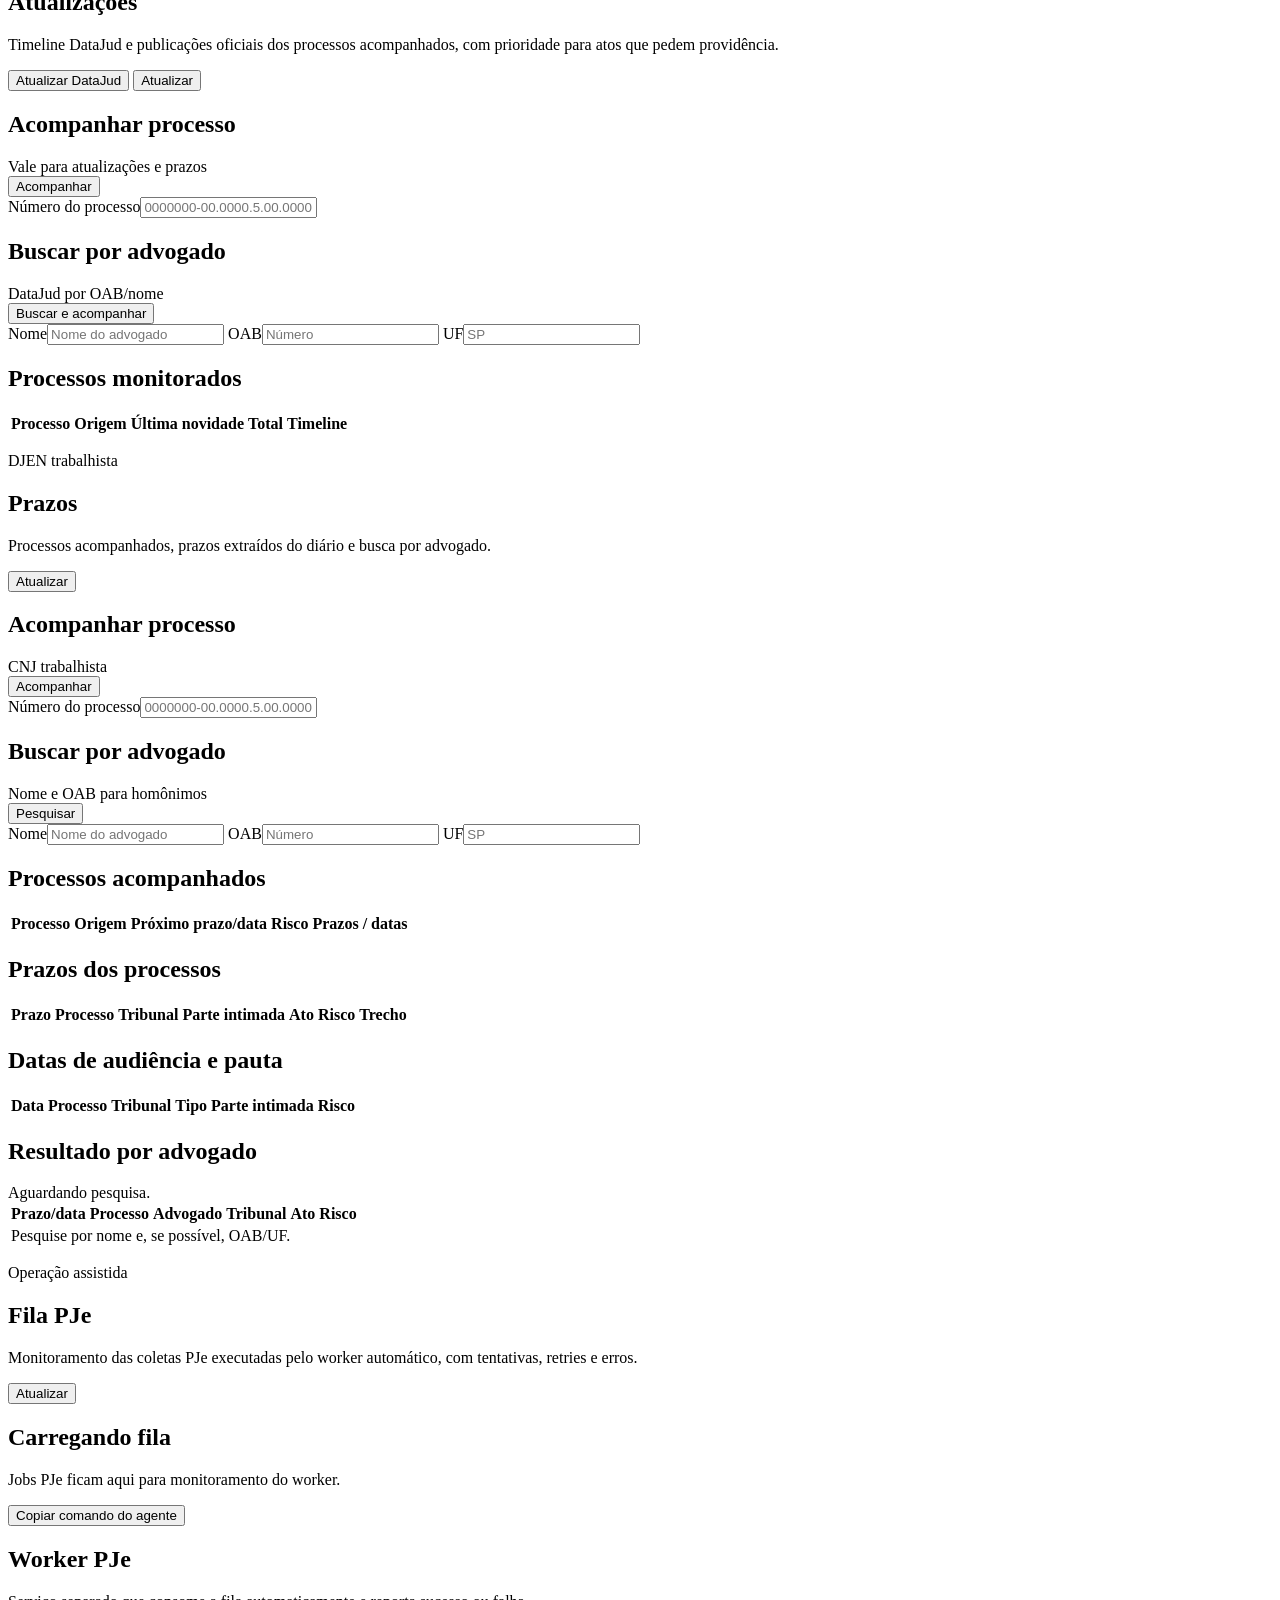
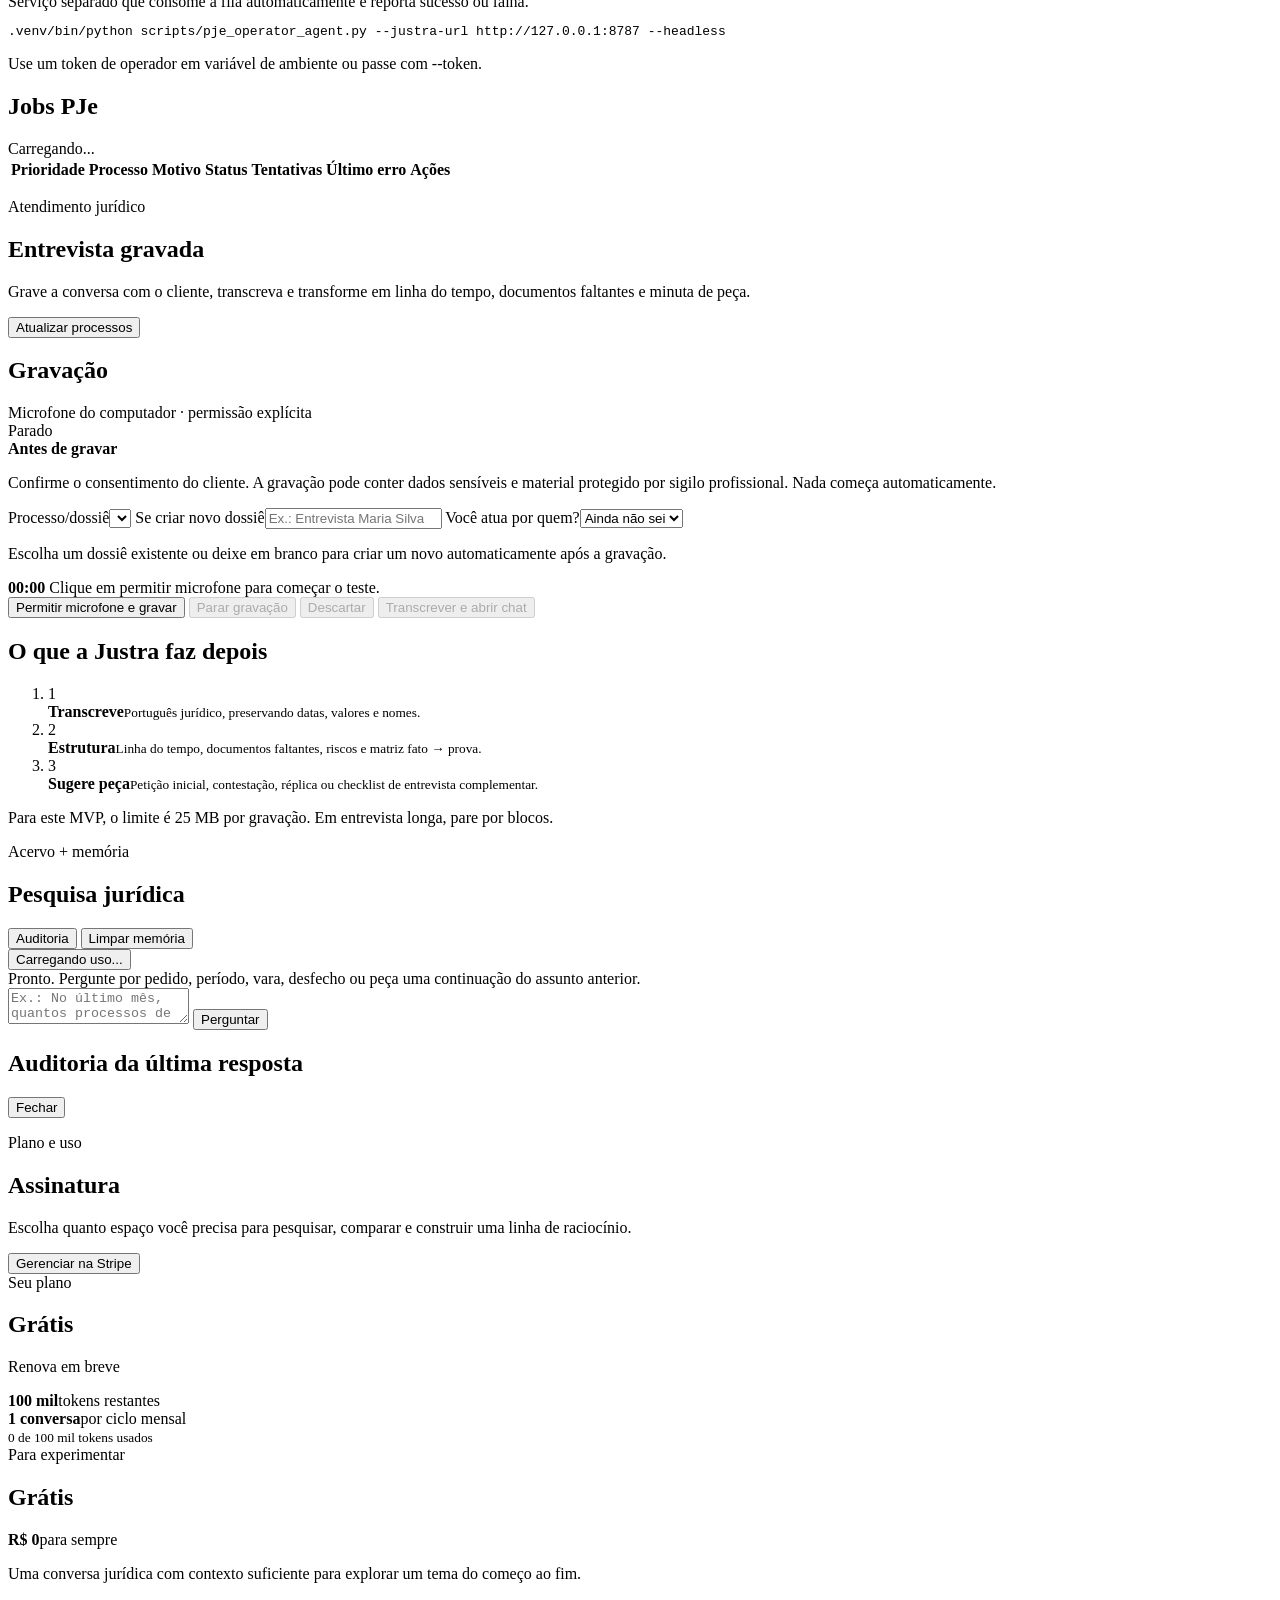
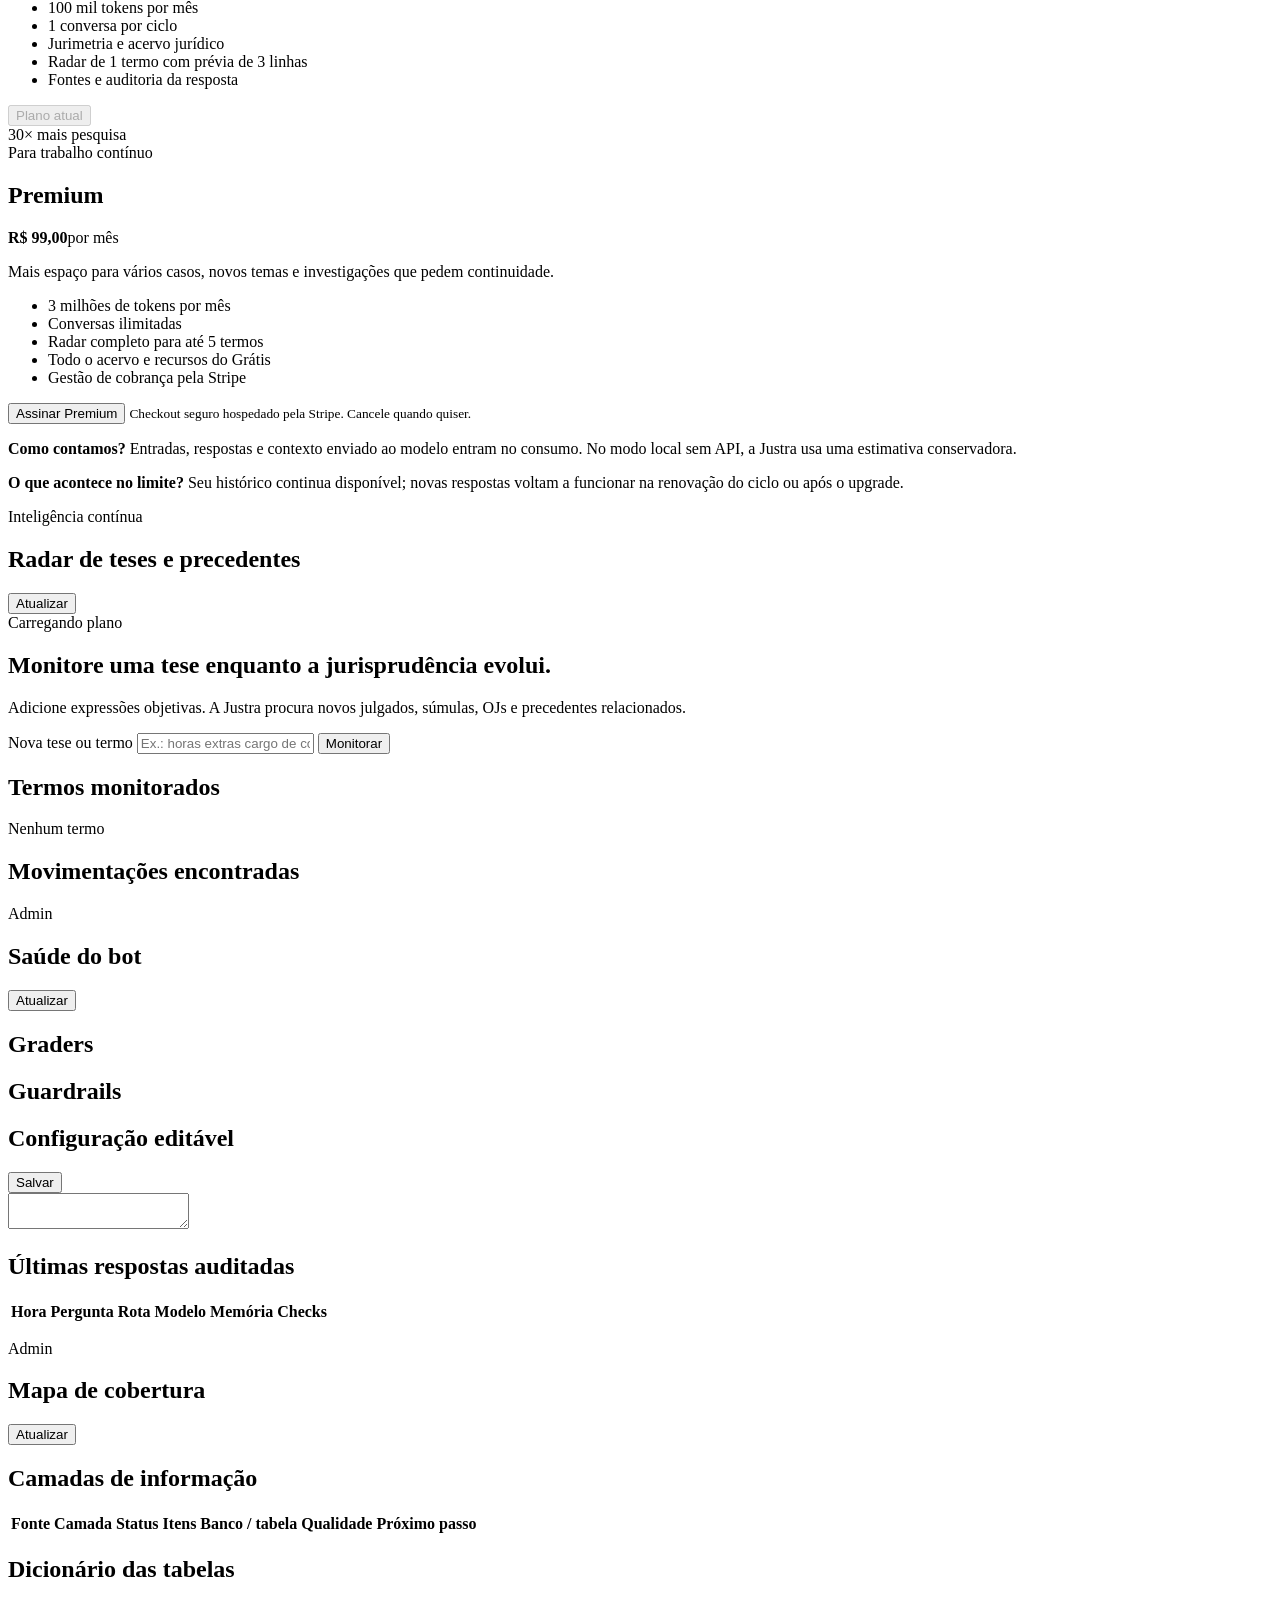
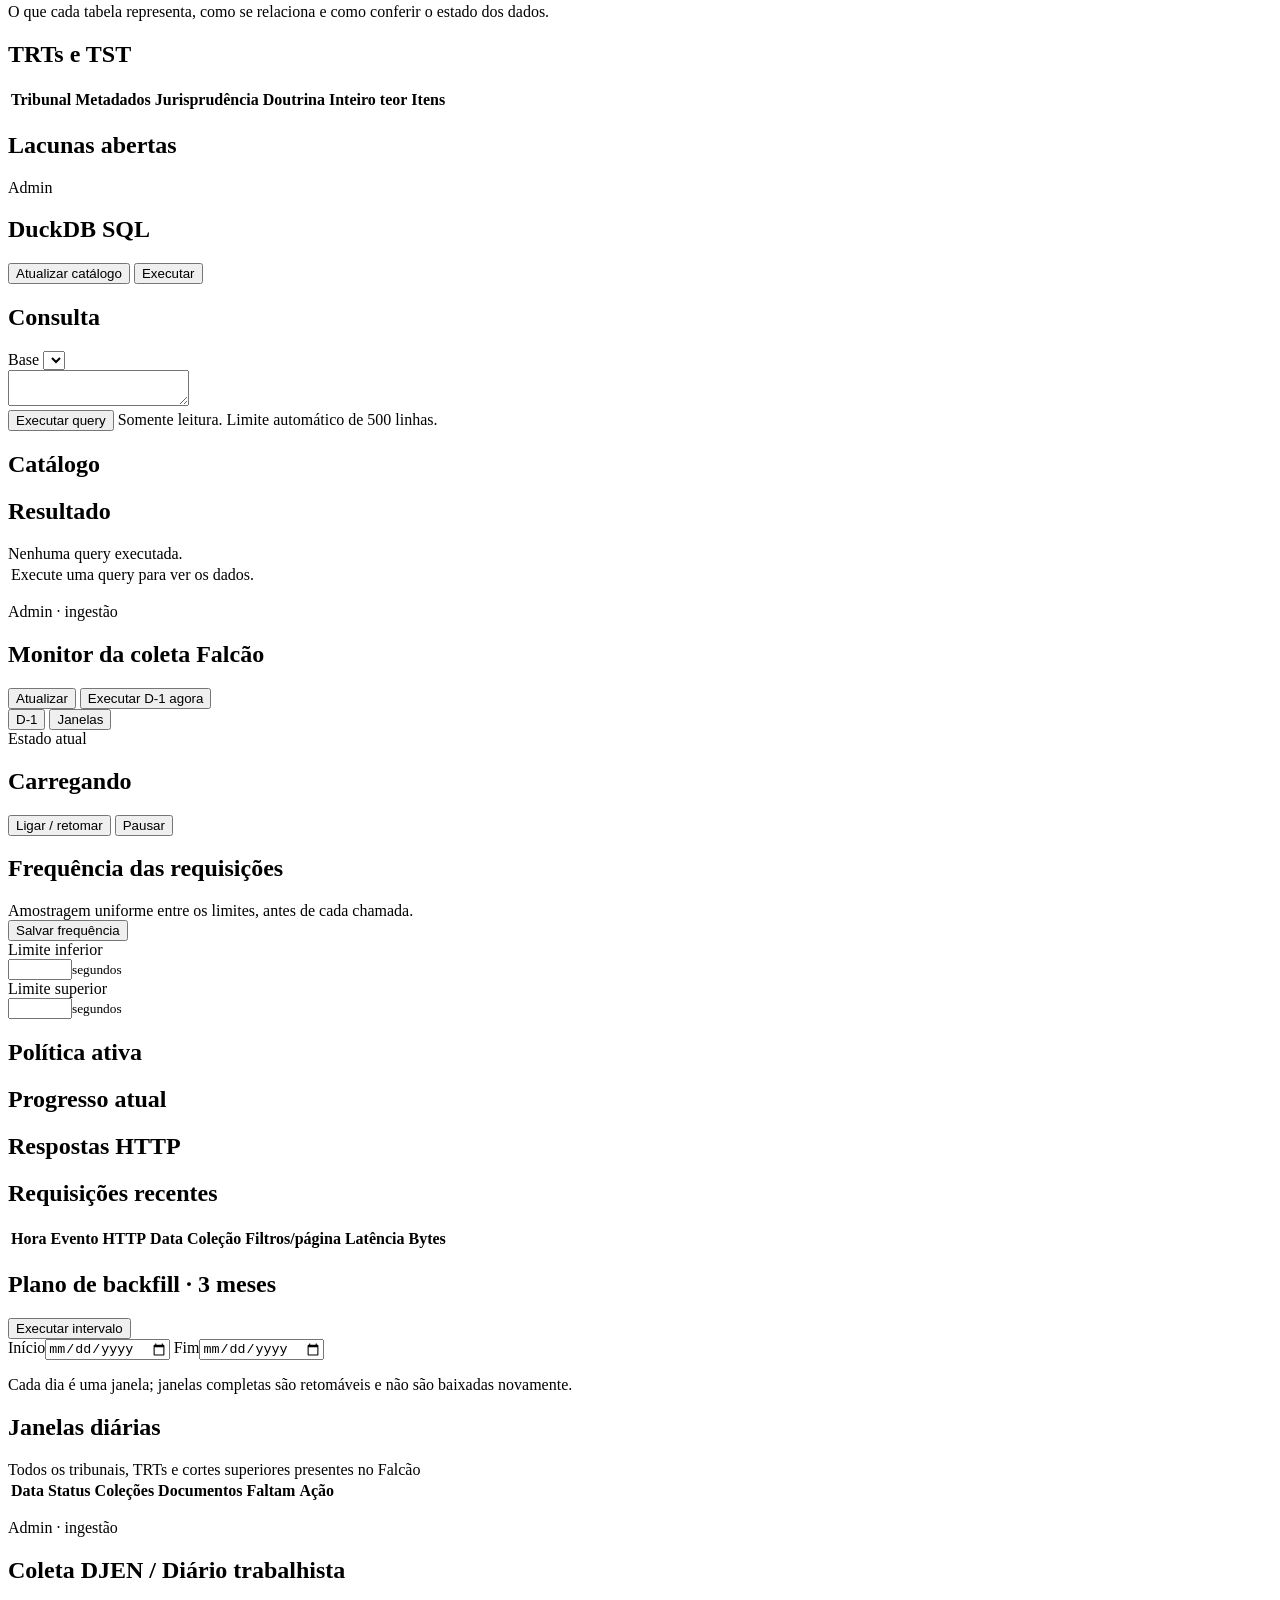
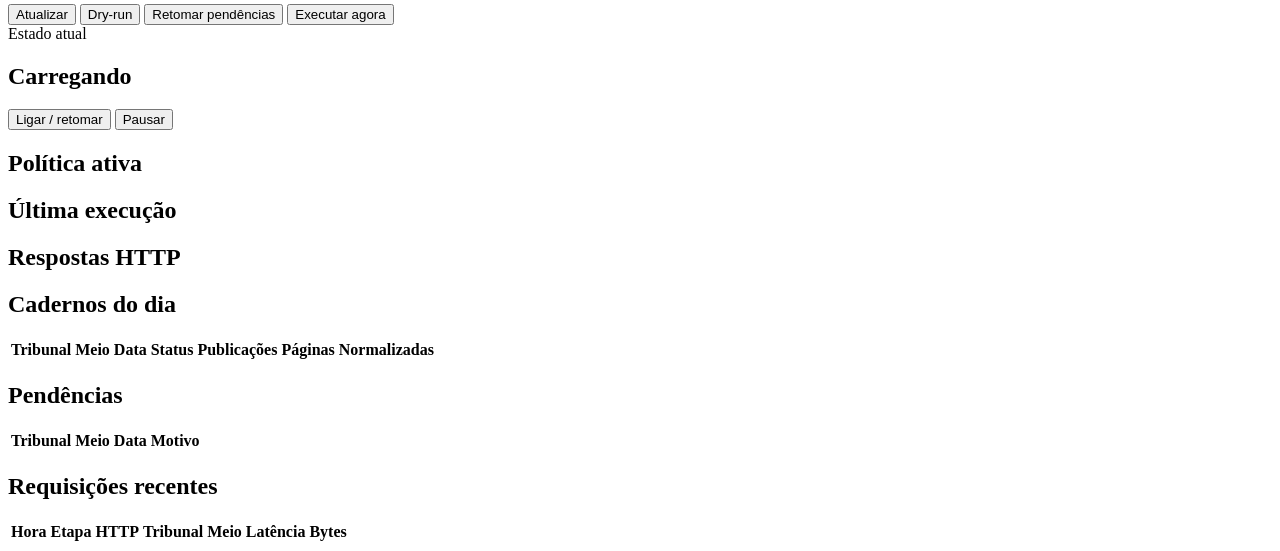
==== commit c4d81a6c: "Bump PJe session UI assets" ====
--- a/site/app.html
+++ b/site/app.html
@@ -4,7 +4,7 @@
   <meta charset="utf-8">
   <meta name="viewport" content="width=device-width, initial-scale=1">
   <title>Justra - TRT2</title>
-  <link rel="stylesheet" href="/assets/app.css?v=brand-20260702a">
+  <link rel="stylesheet" href="/assets/app.css?v=pje-session-20260722a">
 </head>
 <body>
   <section class="auth-screen" id="authScreen">
@@ -251,12 +251,30 @@
             <label>
               <span>TRT</span>
               <select id="pjeAccountTrt">
-                <option value="TRT2">TRT2</option>
                 <option value="TRT1">TRT1</option>
+                <option value="TRT2" selected>TRT2</option>
                 <option value="TRT3">TRT3</option>
                 <option value="TRT4">TRT4</option>
+                <option value="TRT5">TRT5</option>
                 <option value="TRT6">TRT6</option>
                 <option value="TRT7">TRT7</option>
+                <option value="TRT8">TRT8</option>
+                <option value="TRT9">TRT9</option>
+                <option value="TRT10">TRT10</option>
+                <option value="TRT11">TRT11</option>
+                <option value="TRT12">TRT12</option>
+                <option value="TRT13">TRT13</option>
+                <option value="TRT14">TRT14</option>
+                <option value="TRT15">TRT15</option>
+                <option value="TRT16">TRT16</option>
+                <option value="TRT17">TRT17</option>
+                <option value="TRT18">TRT18</option>
+                <option value="TRT19">TRT19</option>
+                <option value="TRT20">TRT20</option>
+                <option value="TRT21">TRT21</option>
+                <option value="TRT22">TRT22</option>
+                <option value="TRT23">TRT23</option>
+                <option value="TRT24">TRT24</option>
               </select>
             </label>
             <label>
@@ -1300,6 +1318,6 @@
       </section>
     </main>
   </div>
-  <script src="/assets/app.js?v=process-center-20260702d"></script>
+  <script src="/assets/app.js?v=pje-session-20260722a"></script>
 </body>
 </html>
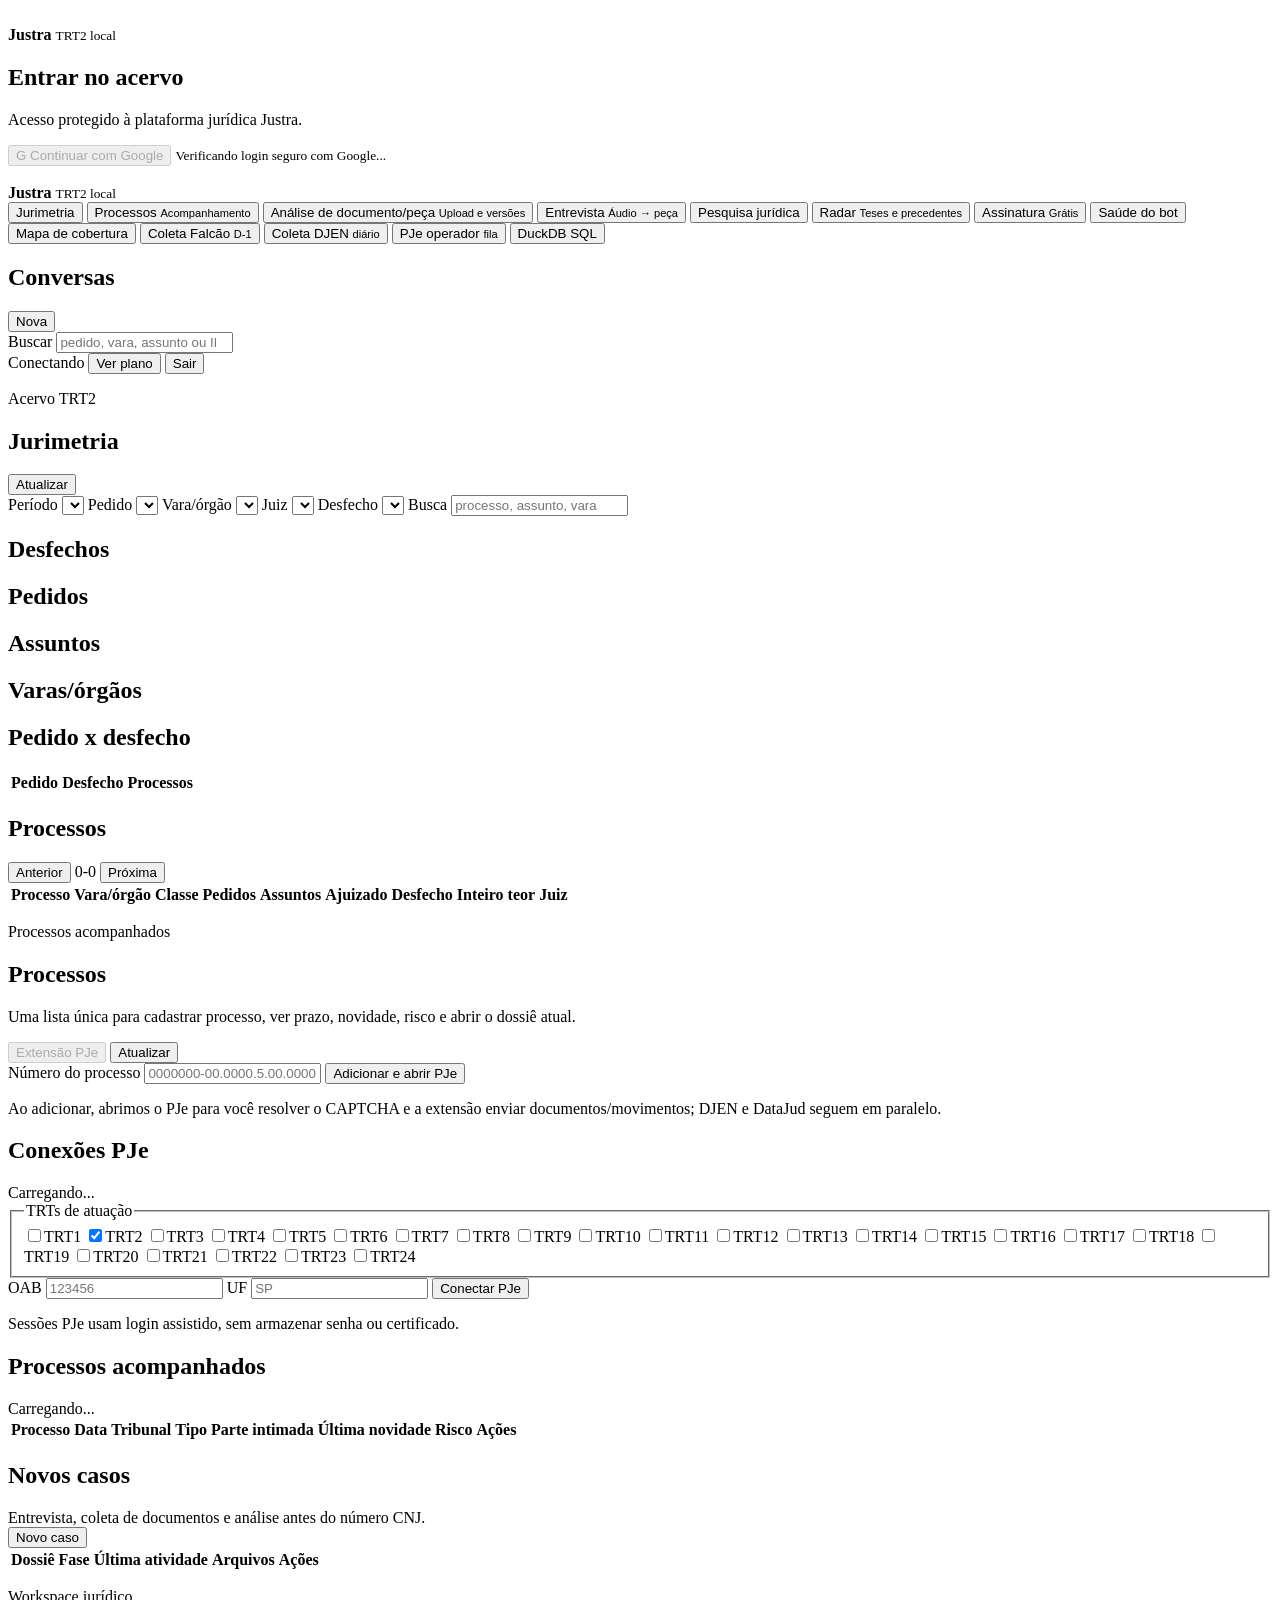
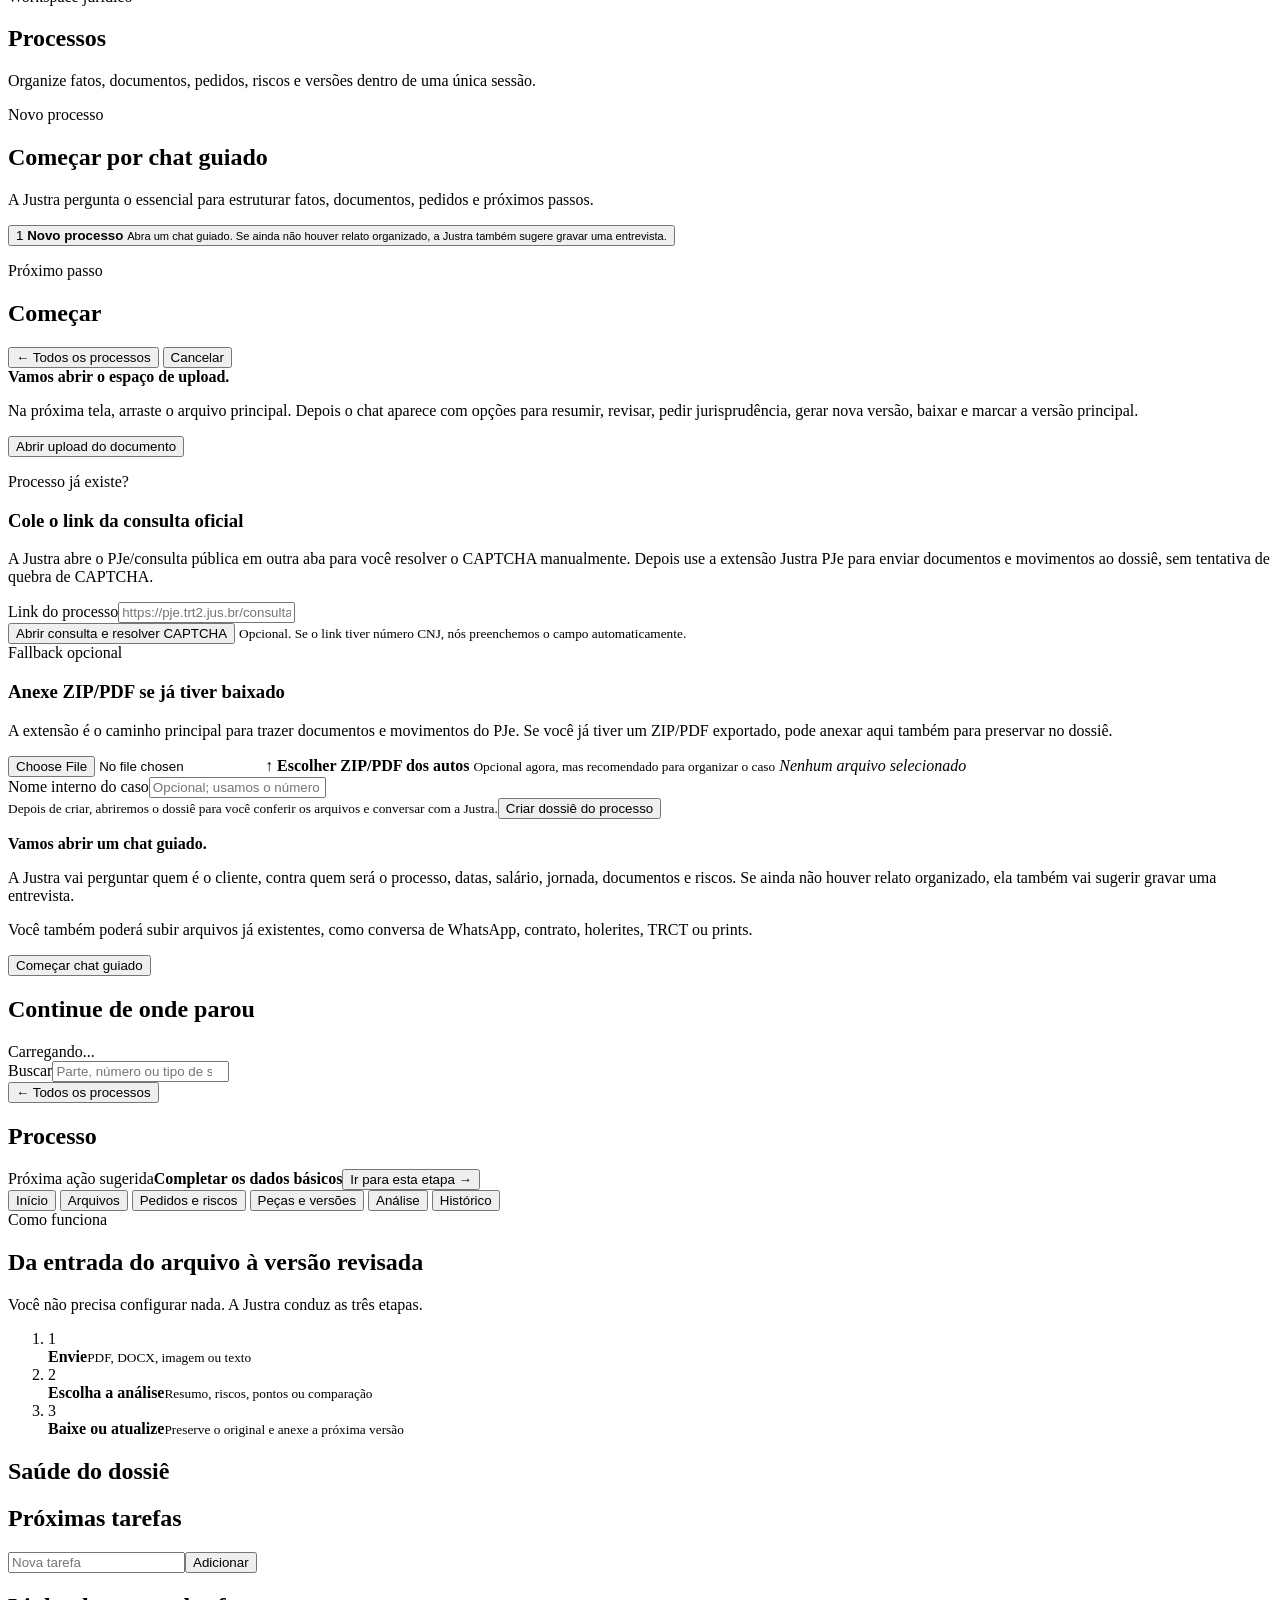
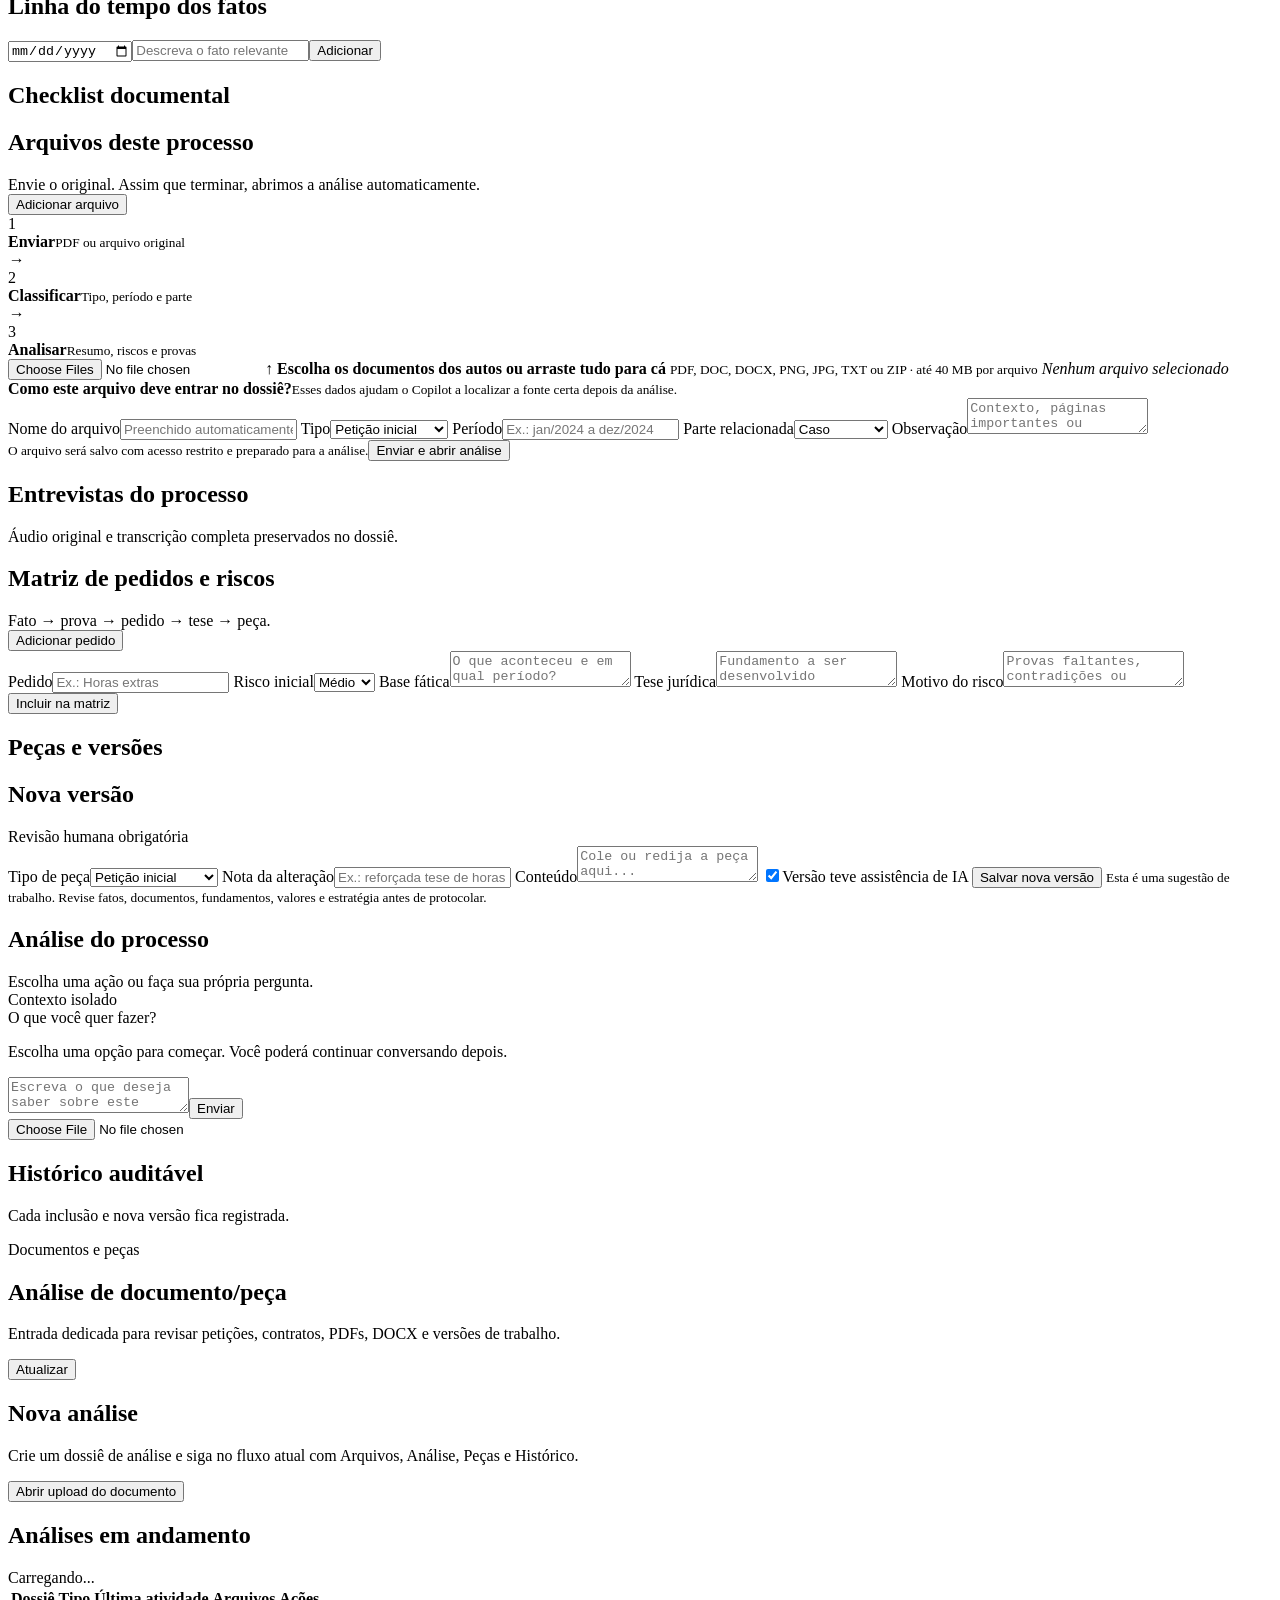
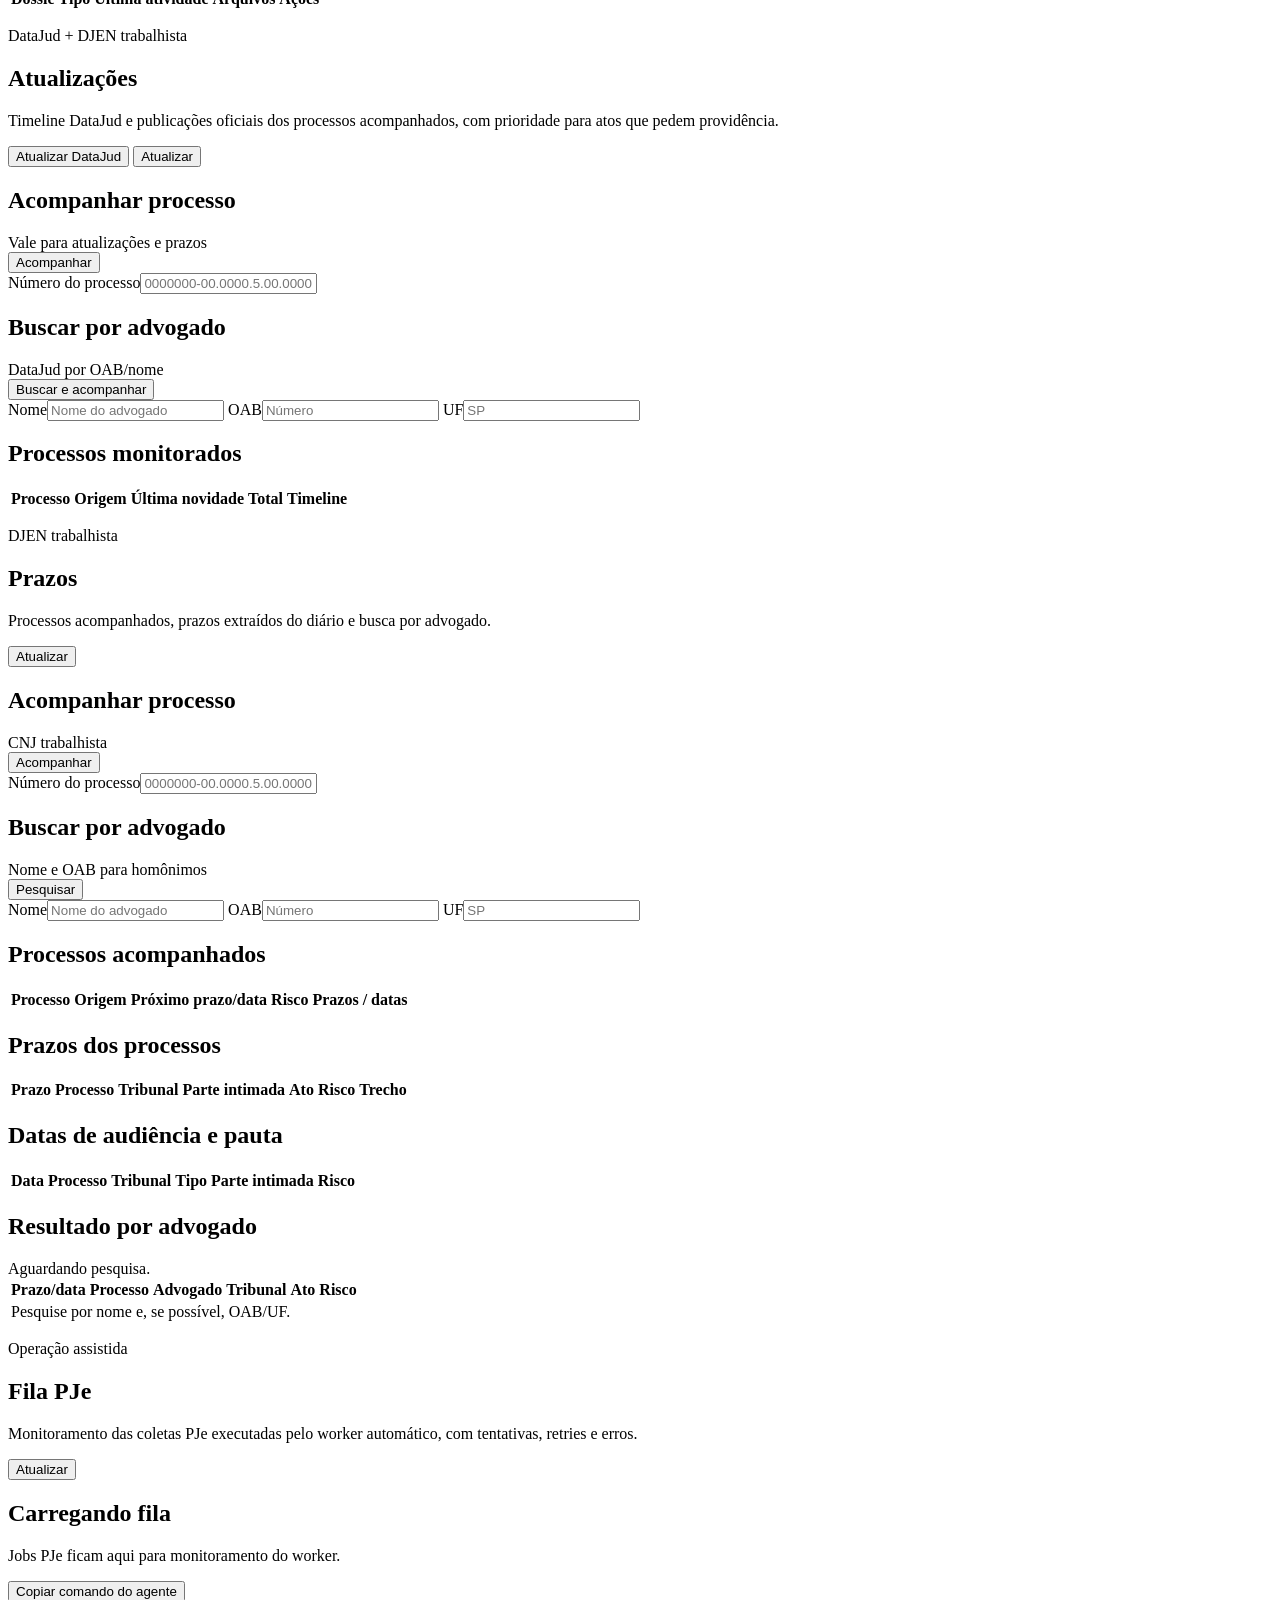
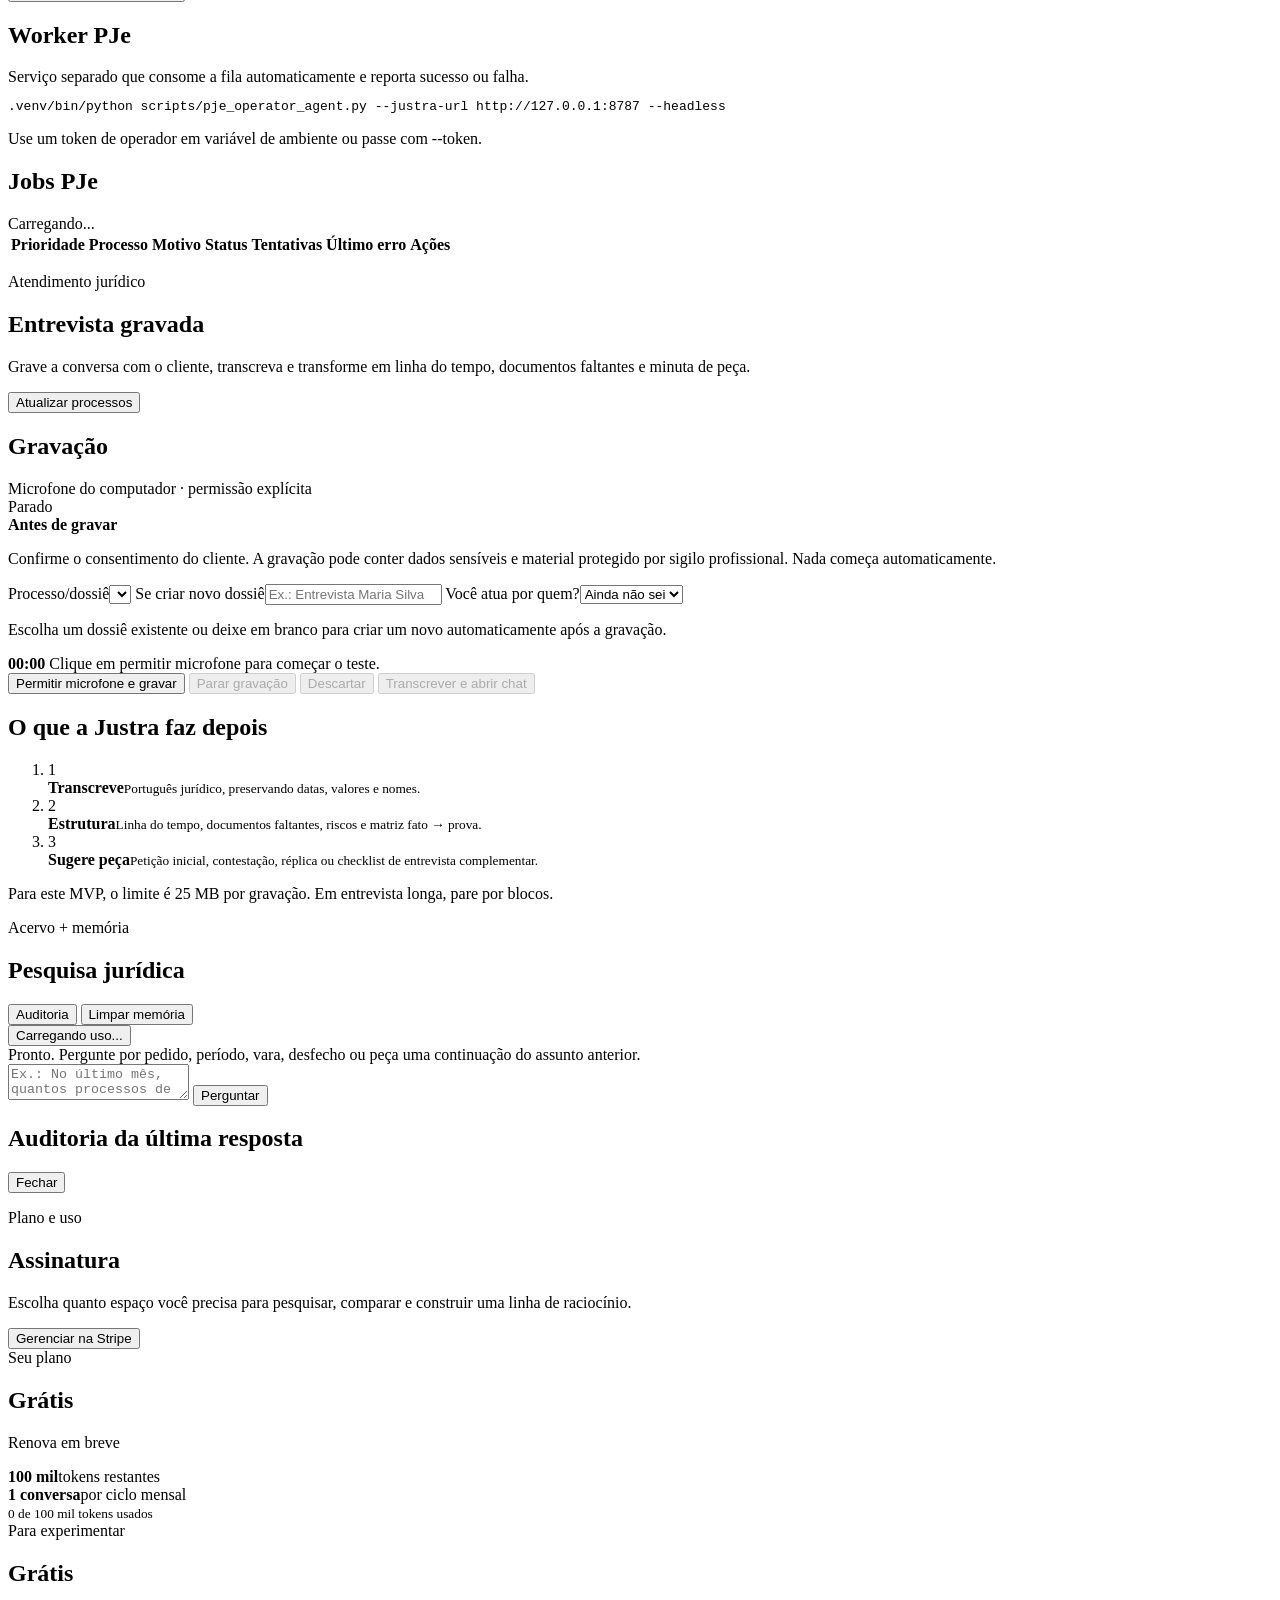
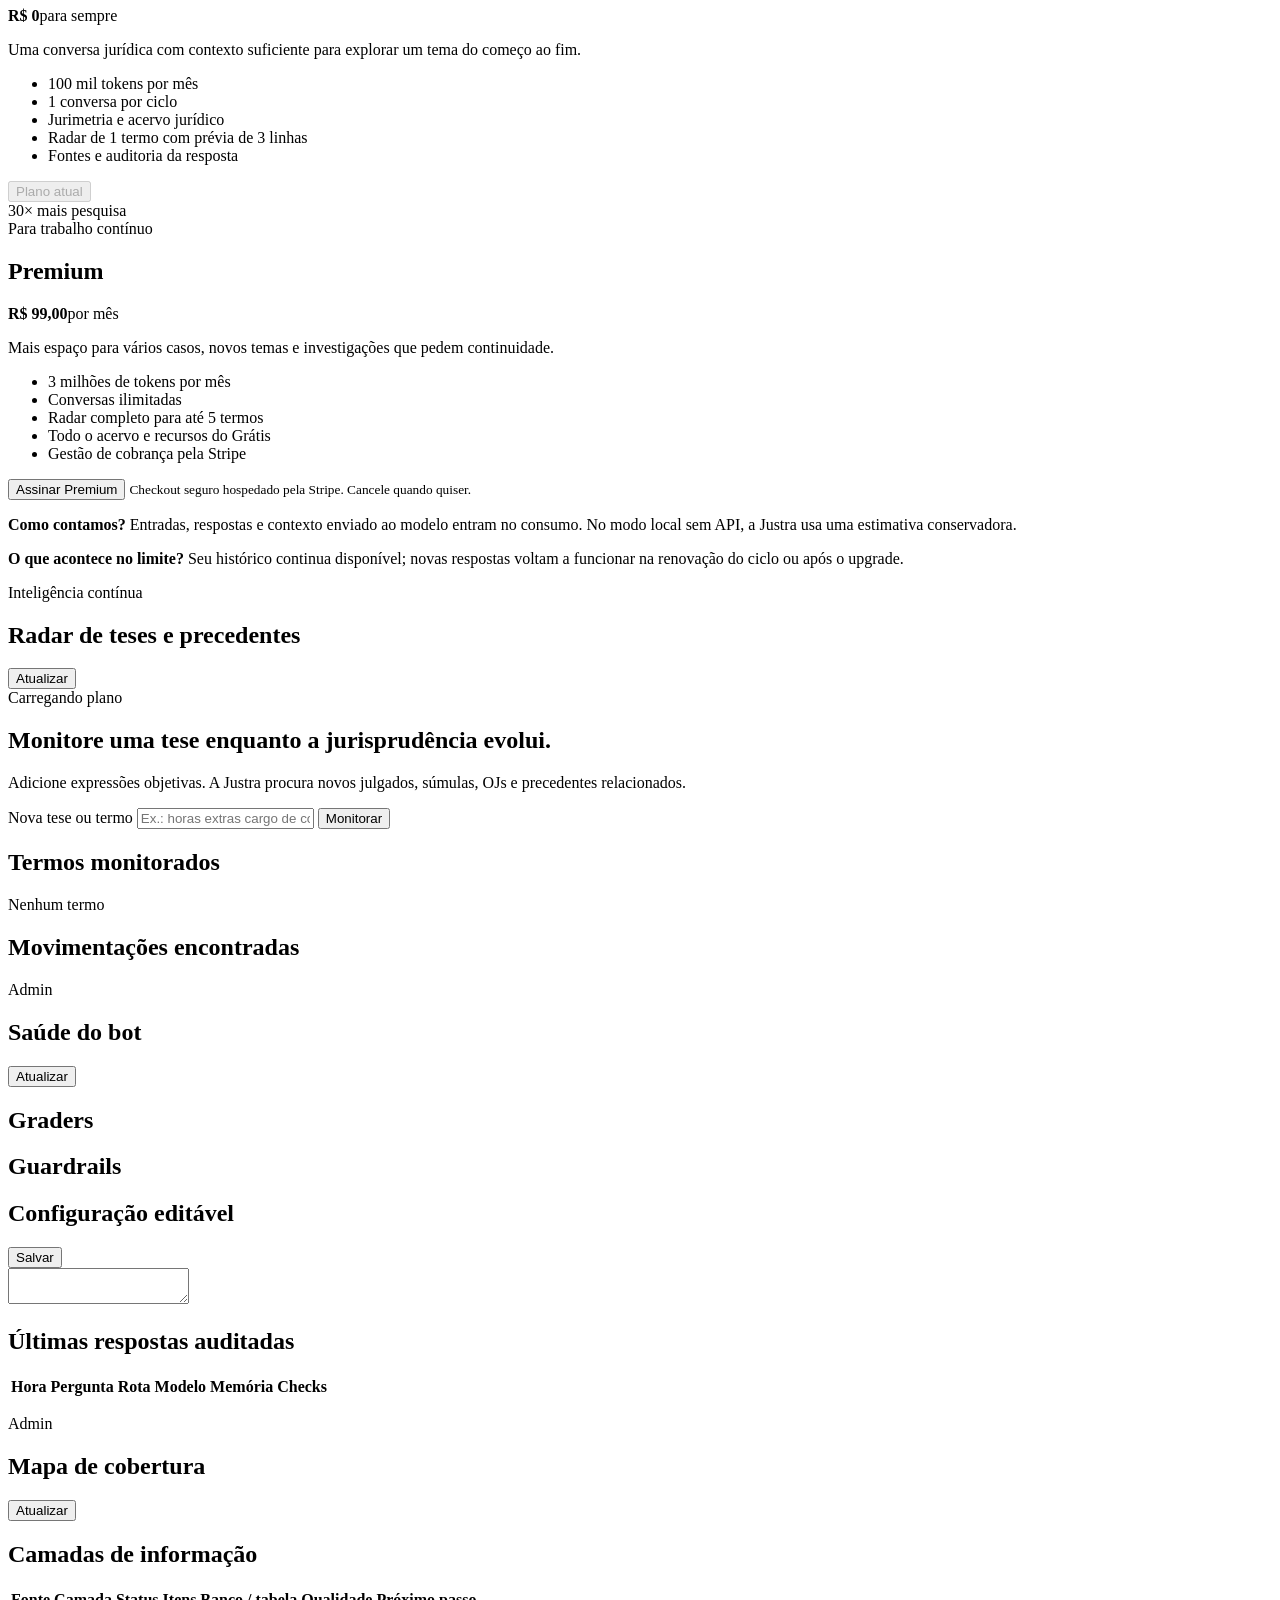
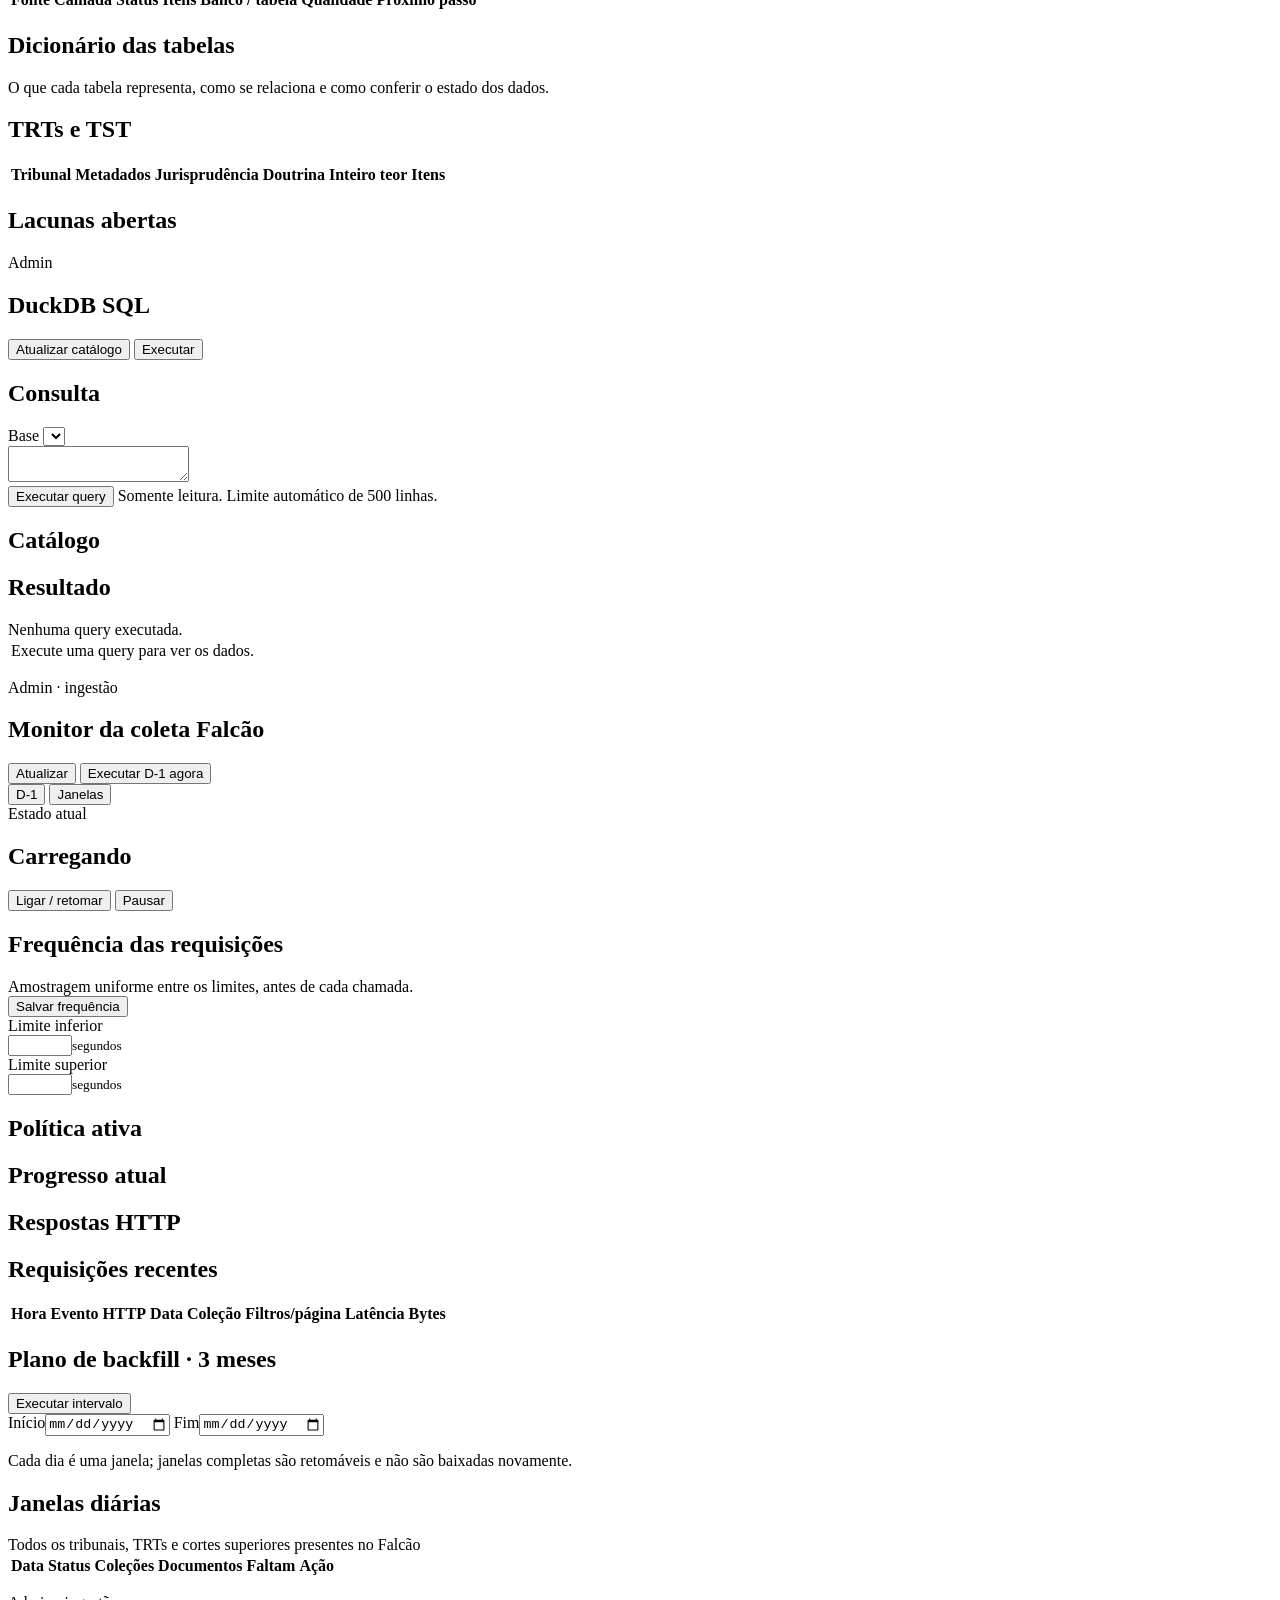
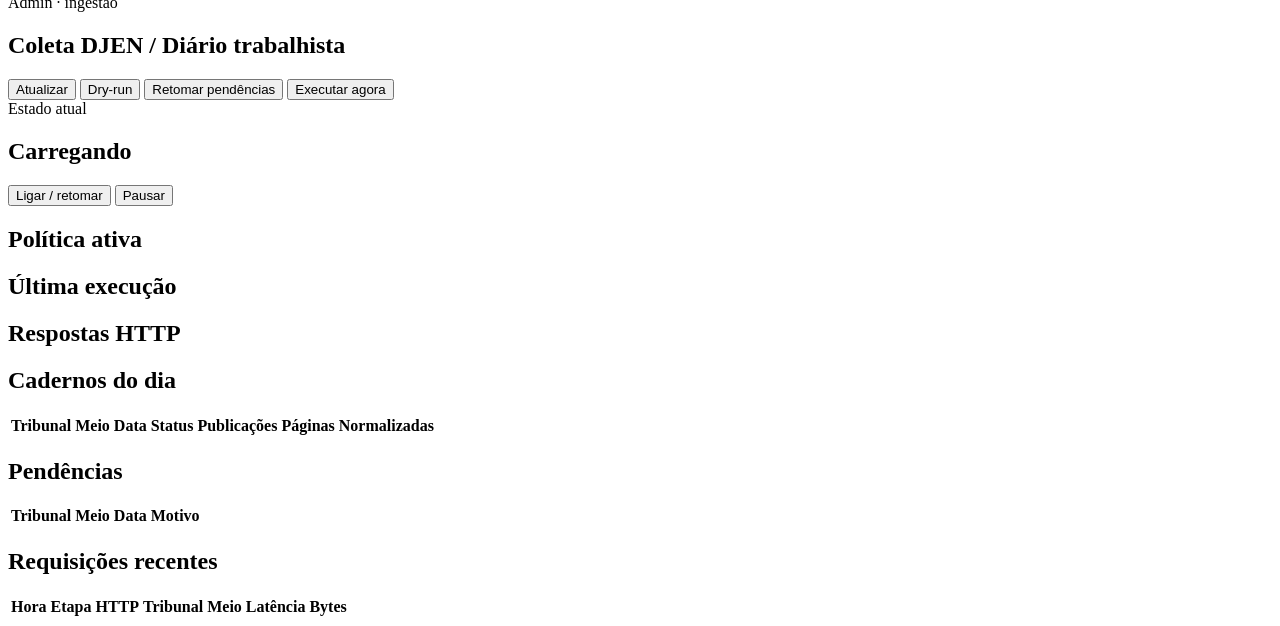
==== commit 75091a0a: "Support multiple PJe acting courts" ====
--- a/site/app.html
+++ b/site/app.html
@@ -4,7 +4,7 @@
   <meta charset="utf-8">
   <meta name="viewport" content="width=device-width, initial-scale=1">
   <title>Justra - TRT2</title>
-  <link rel="stylesheet" href="/assets/app.css?v=pje-session-20260722a">
+  <link rel="stylesheet" href="/assets/app.css?v=pje-trts-20260722a">
 </head>
 <body>
   <section class="auth-screen" id="authScreen">
@@ -248,35 +248,35 @@
             <div><h2>Conexões PJe</h2><span id="pjeAccountMeta" class="muted">Carregando...</span></div>
           </div>
           <form id="pjeAccountForm" class="pje-account-form">
-            <label>
-              <span>TRT</span>
-              <select id="pjeAccountTrt">
-                <option value="TRT1">TRT1</option>
-                <option value="TRT2" selected>TRT2</option>
-                <option value="TRT3">TRT3</option>
-                <option value="TRT4">TRT4</option>
-                <option value="TRT5">TRT5</option>
-                <option value="TRT6">TRT6</option>
-                <option value="TRT7">TRT7</option>
-                <option value="TRT8">TRT8</option>
-                <option value="TRT9">TRT9</option>
-                <option value="TRT10">TRT10</option>
-                <option value="TRT11">TRT11</option>
-                <option value="TRT12">TRT12</option>
-                <option value="TRT13">TRT13</option>
-                <option value="TRT14">TRT14</option>
-                <option value="TRT15">TRT15</option>
-                <option value="TRT16">TRT16</option>
-                <option value="TRT17">TRT17</option>
-                <option value="TRT18">TRT18</option>
-                <option value="TRT19">TRT19</option>
-                <option value="TRT20">TRT20</option>
-                <option value="TRT21">TRT21</option>
-                <option value="TRT22">TRT22</option>
-                <option value="TRT23">TRT23</option>
-                <option value="TRT24">TRT24</option>
-              </select>
-            </label>
+            <fieldset class="pje-account-trts">
+              <legend>TRTs de atuação</legend>
+              <div class="pje-account-trt-grid">
+                <label><input type="checkbox" name="pjeAccountTrt" value="TRT1">TRT1</label>
+                <label><input type="checkbox" name="pjeAccountTrt" value="TRT2" checked>TRT2</label>
+                <label><input type="checkbox" name="pjeAccountTrt" value="TRT3">TRT3</label>
+                <label><input type="checkbox" name="pjeAccountTrt" value="TRT4">TRT4</label>
+                <label><input type="checkbox" name="pjeAccountTrt" value="TRT5">TRT5</label>
+                <label><input type="checkbox" name="pjeAccountTrt" value="TRT6">TRT6</label>
+                <label><input type="checkbox" name="pjeAccountTrt" value="TRT7">TRT7</label>
+                <label><input type="checkbox" name="pjeAccountTrt" value="TRT8">TRT8</label>
+                <label><input type="checkbox" name="pjeAccountTrt" value="TRT9">TRT9</label>
+                <label><input type="checkbox" name="pjeAccountTrt" value="TRT10">TRT10</label>
+                <label><input type="checkbox" name="pjeAccountTrt" value="TRT11">TRT11</label>
+                <label><input type="checkbox" name="pjeAccountTrt" value="TRT12">TRT12</label>
+                <label><input type="checkbox" name="pjeAccountTrt" value="TRT13">TRT13</label>
+                <label><input type="checkbox" name="pjeAccountTrt" value="TRT14">TRT14</label>
+                <label><input type="checkbox" name="pjeAccountTrt" value="TRT15">TRT15</label>
+                <label><input type="checkbox" name="pjeAccountTrt" value="TRT16">TRT16</label>
+                <label><input type="checkbox" name="pjeAccountTrt" value="TRT17">TRT17</label>
+                <label><input type="checkbox" name="pjeAccountTrt" value="TRT18">TRT18</label>
+                <label><input type="checkbox" name="pjeAccountTrt" value="TRT19">TRT19</label>
+                <label><input type="checkbox" name="pjeAccountTrt" value="TRT20">TRT20</label>
+                <label><input type="checkbox" name="pjeAccountTrt" value="TRT21">TRT21</label>
+                <label><input type="checkbox" name="pjeAccountTrt" value="TRT22">TRT22</label>
+                <label><input type="checkbox" name="pjeAccountTrt" value="TRT23">TRT23</label>
+                <label><input type="checkbox" name="pjeAccountTrt" value="TRT24">TRT24</label>
+              </div>
+            </fieldset>
             <label>
               <span>OAB</span>
               <input id="pjeAccountOab" placeholder="123456">
@@ -1318,6 +1318,6 @@
       </section>
     </main>
   </div>
-  <script src="/assets/app.js?v=pje-session-20260722a"></script>
+  <script src="/assets/app.js?v=pje-trts-20260722a"></script>
 </body>
 </html>
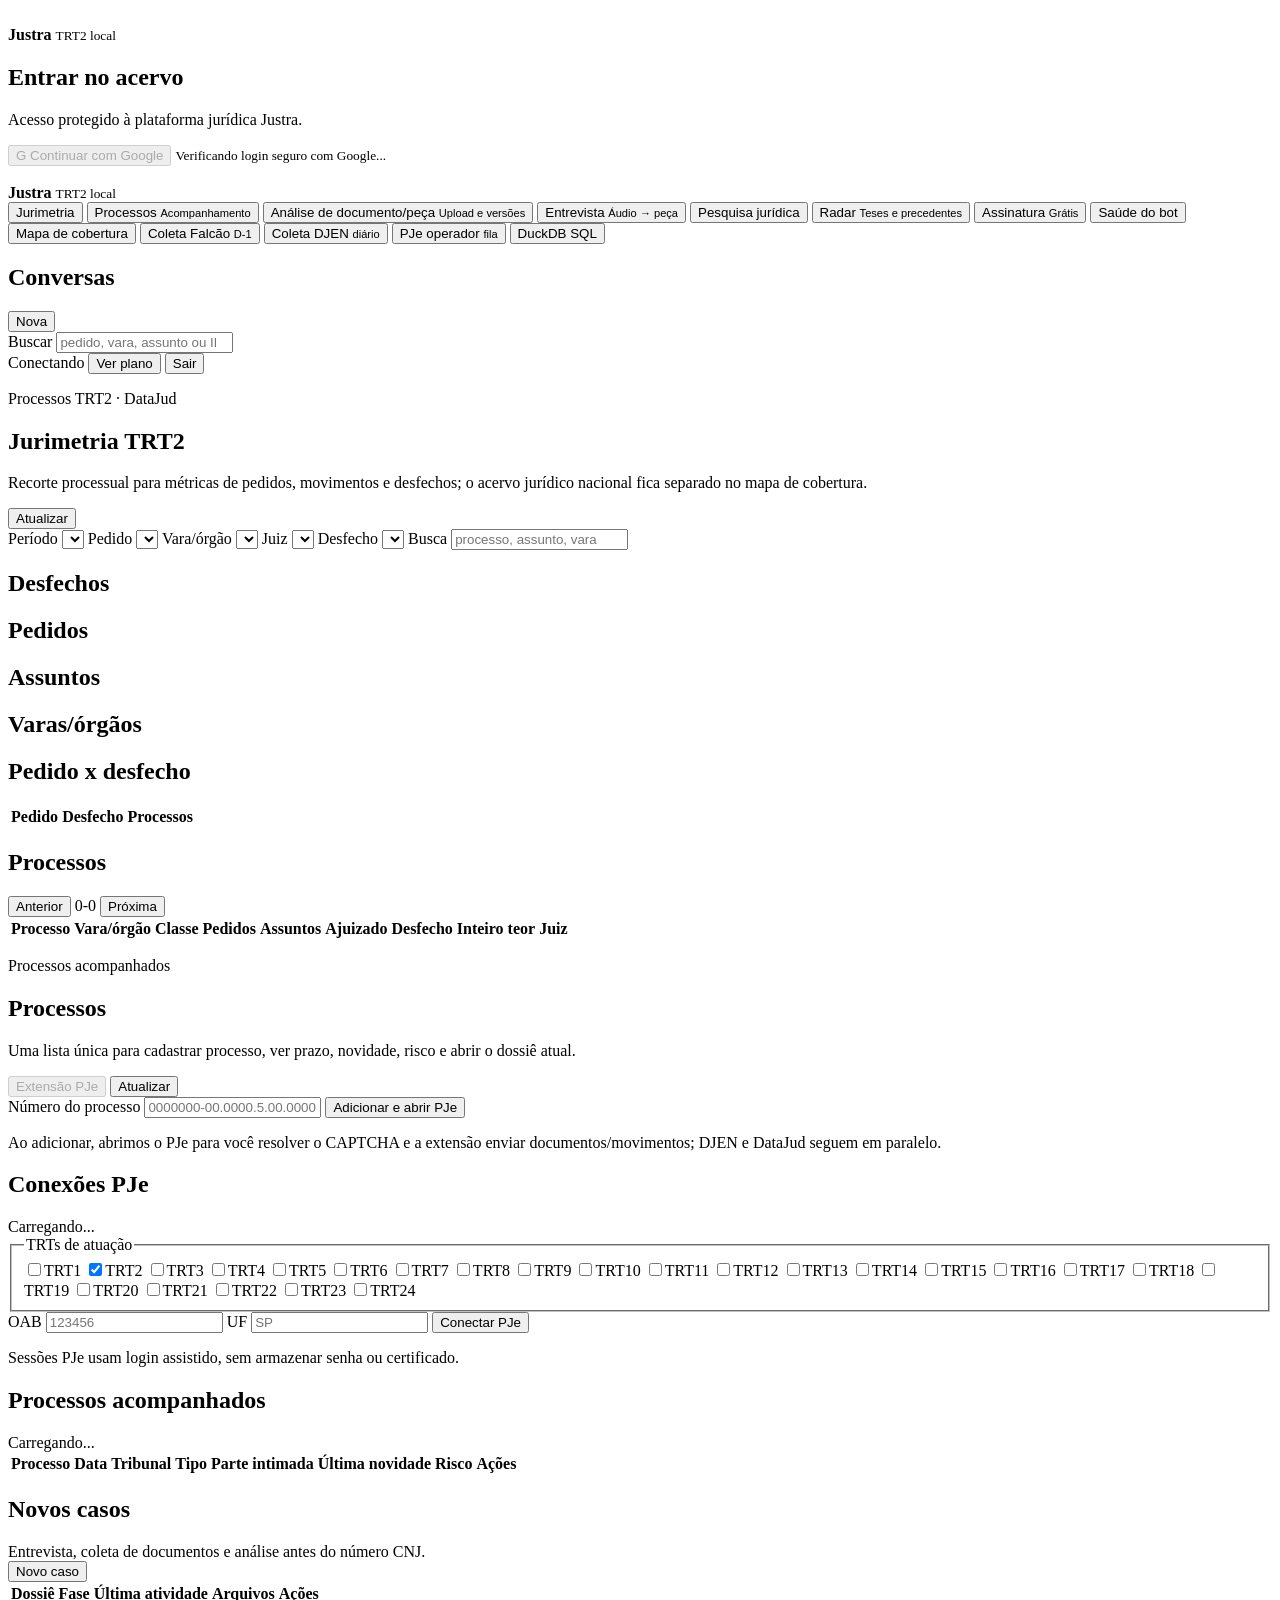
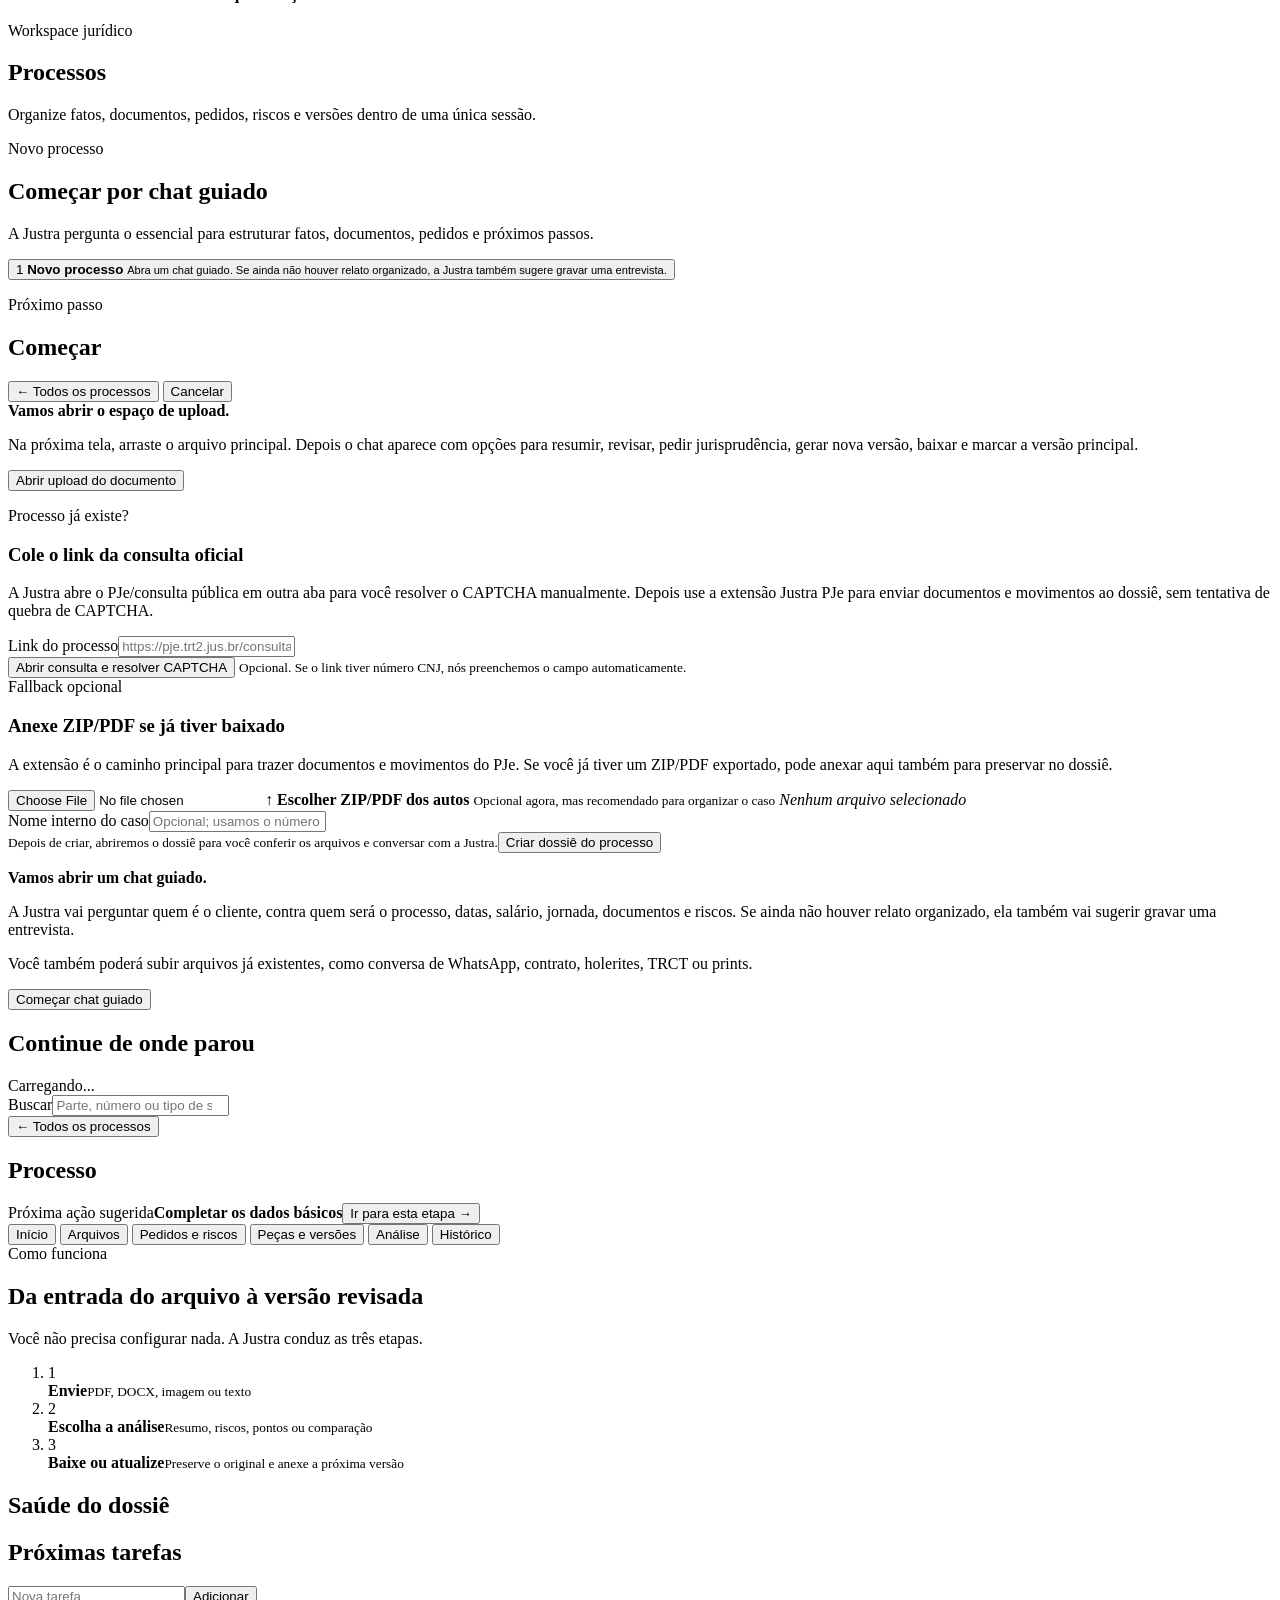
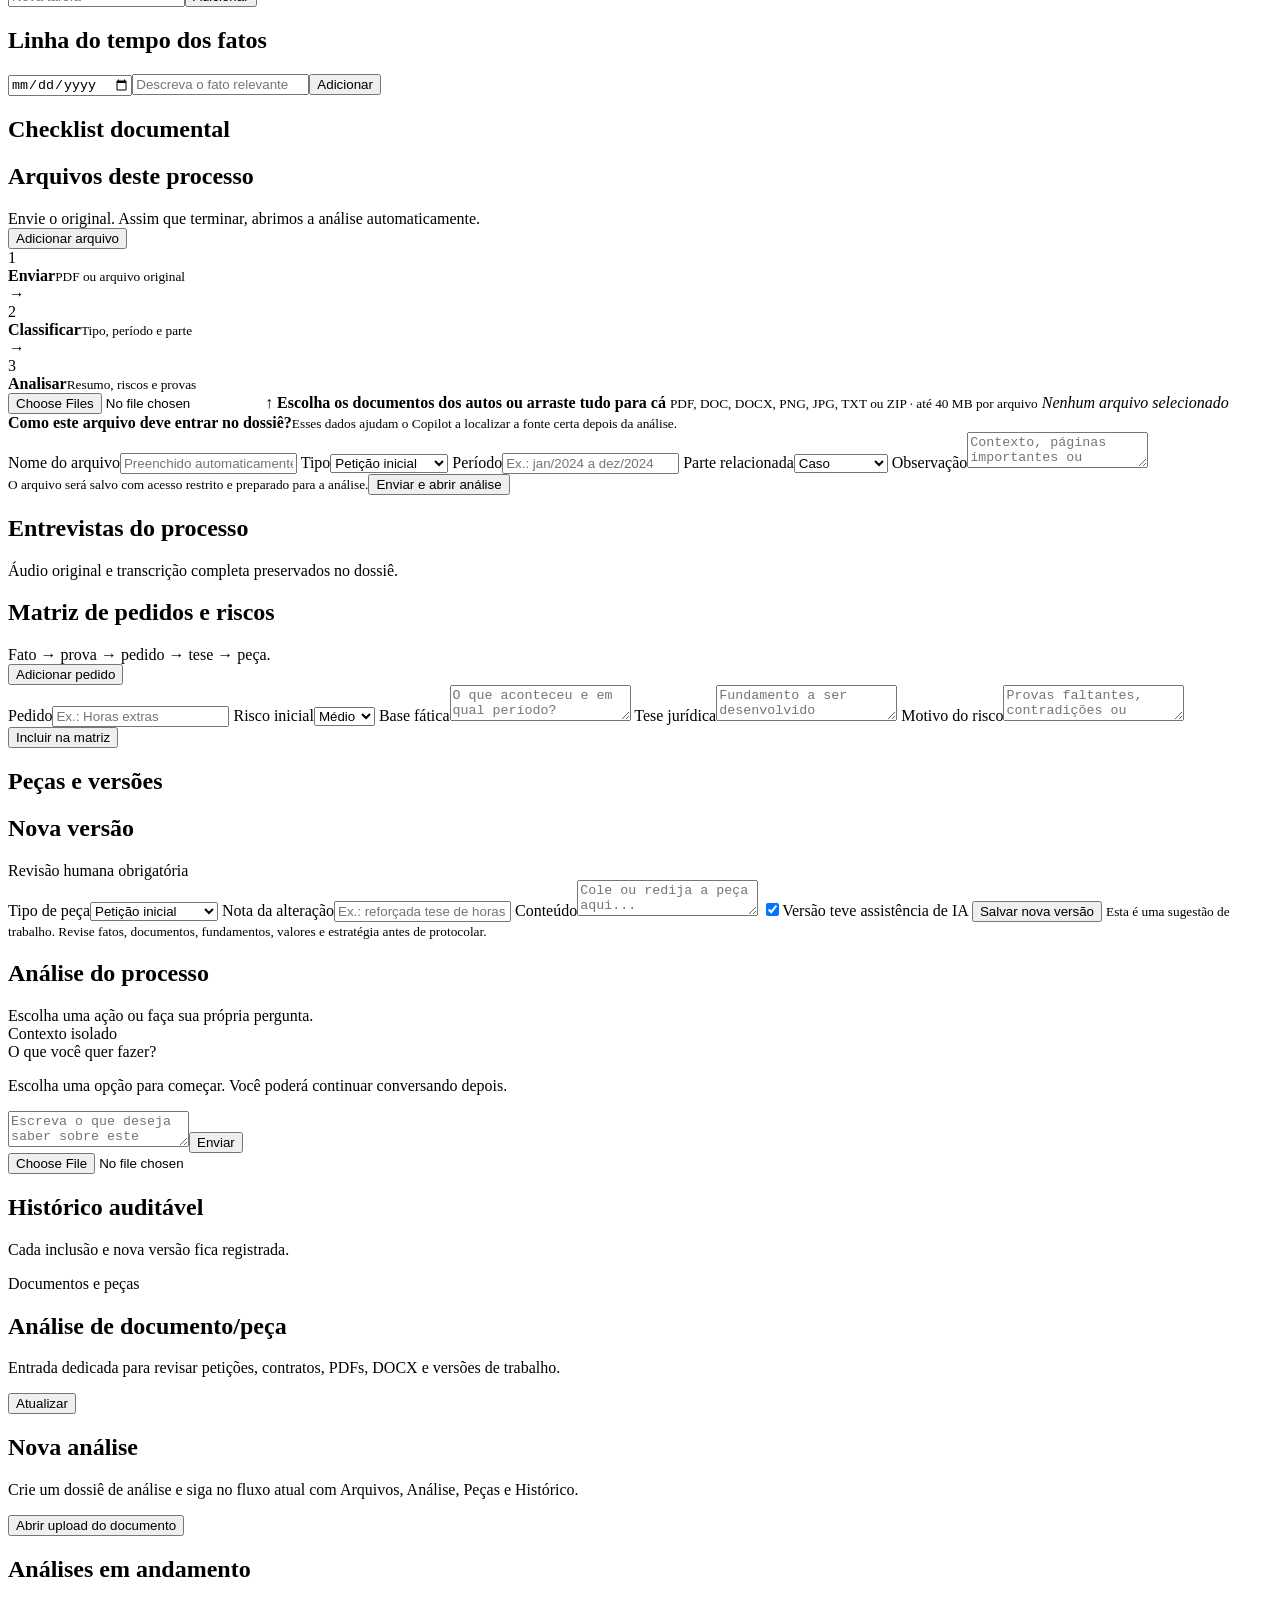
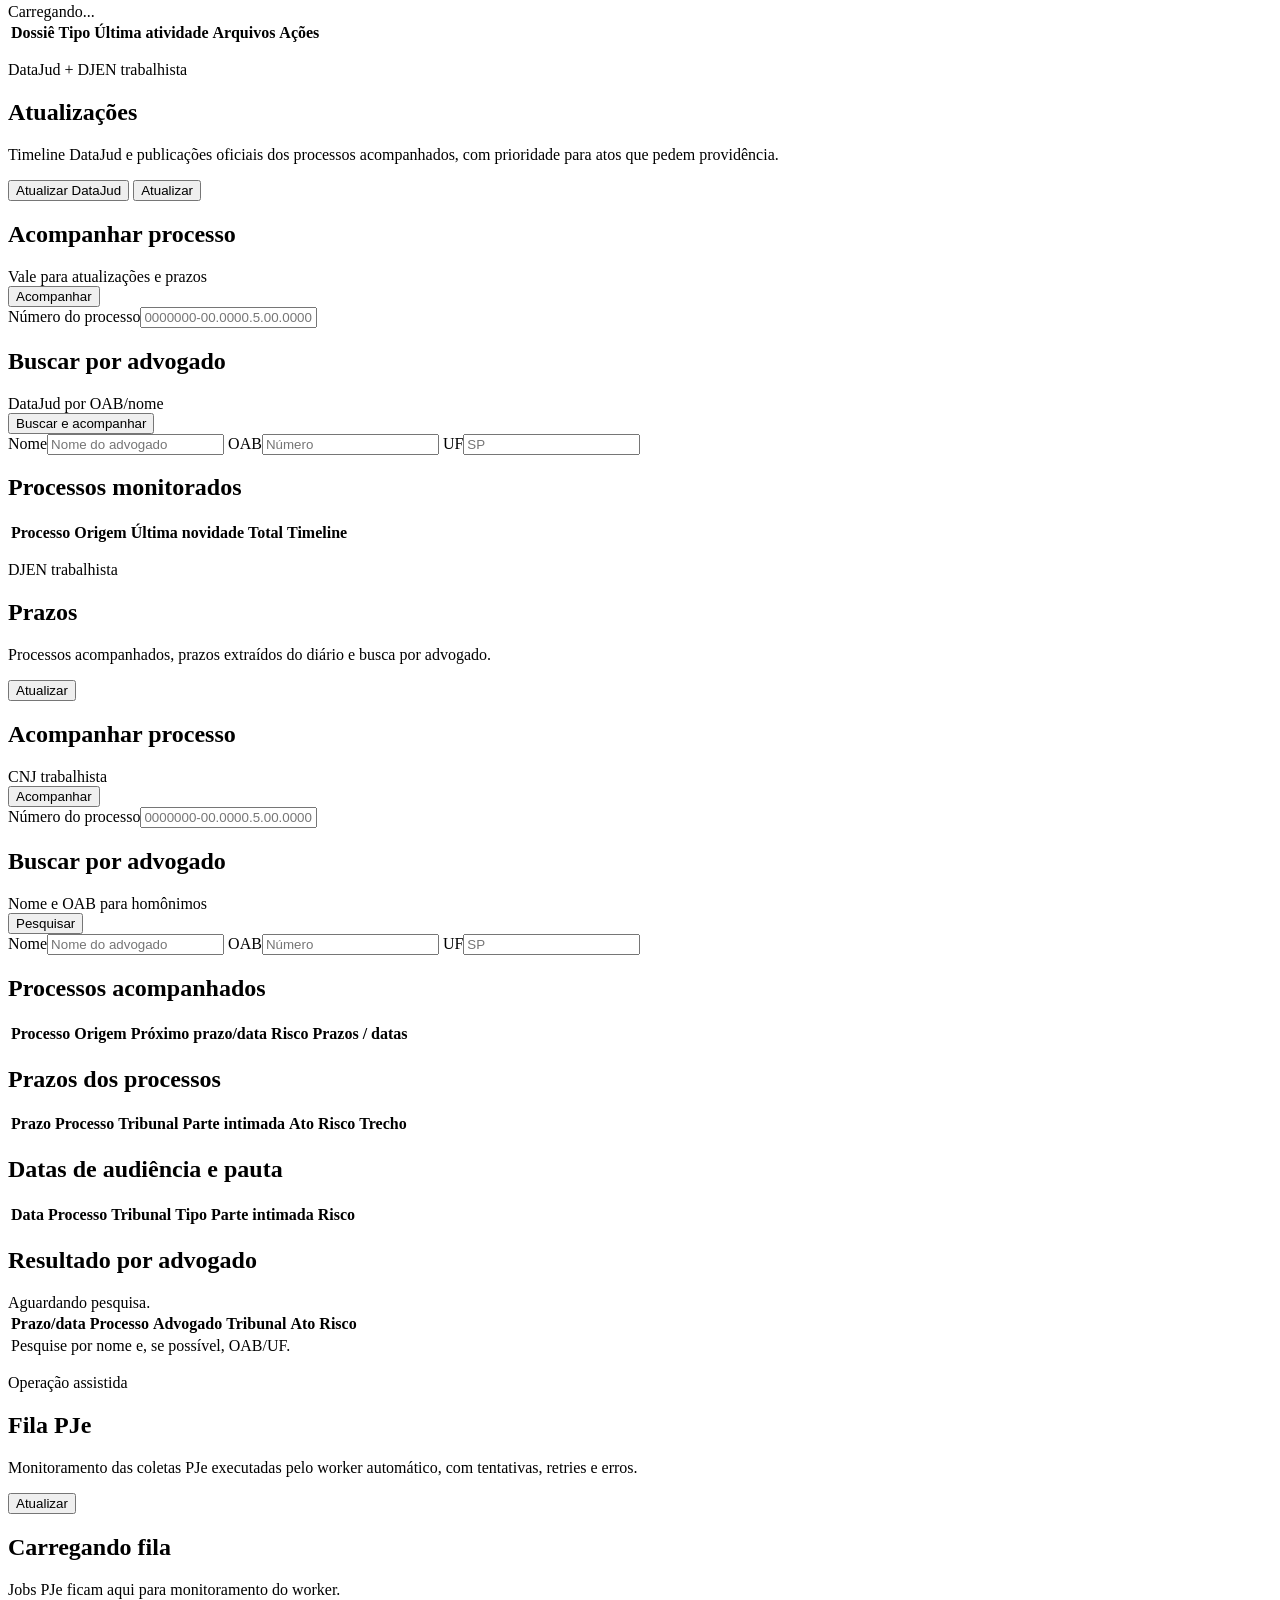
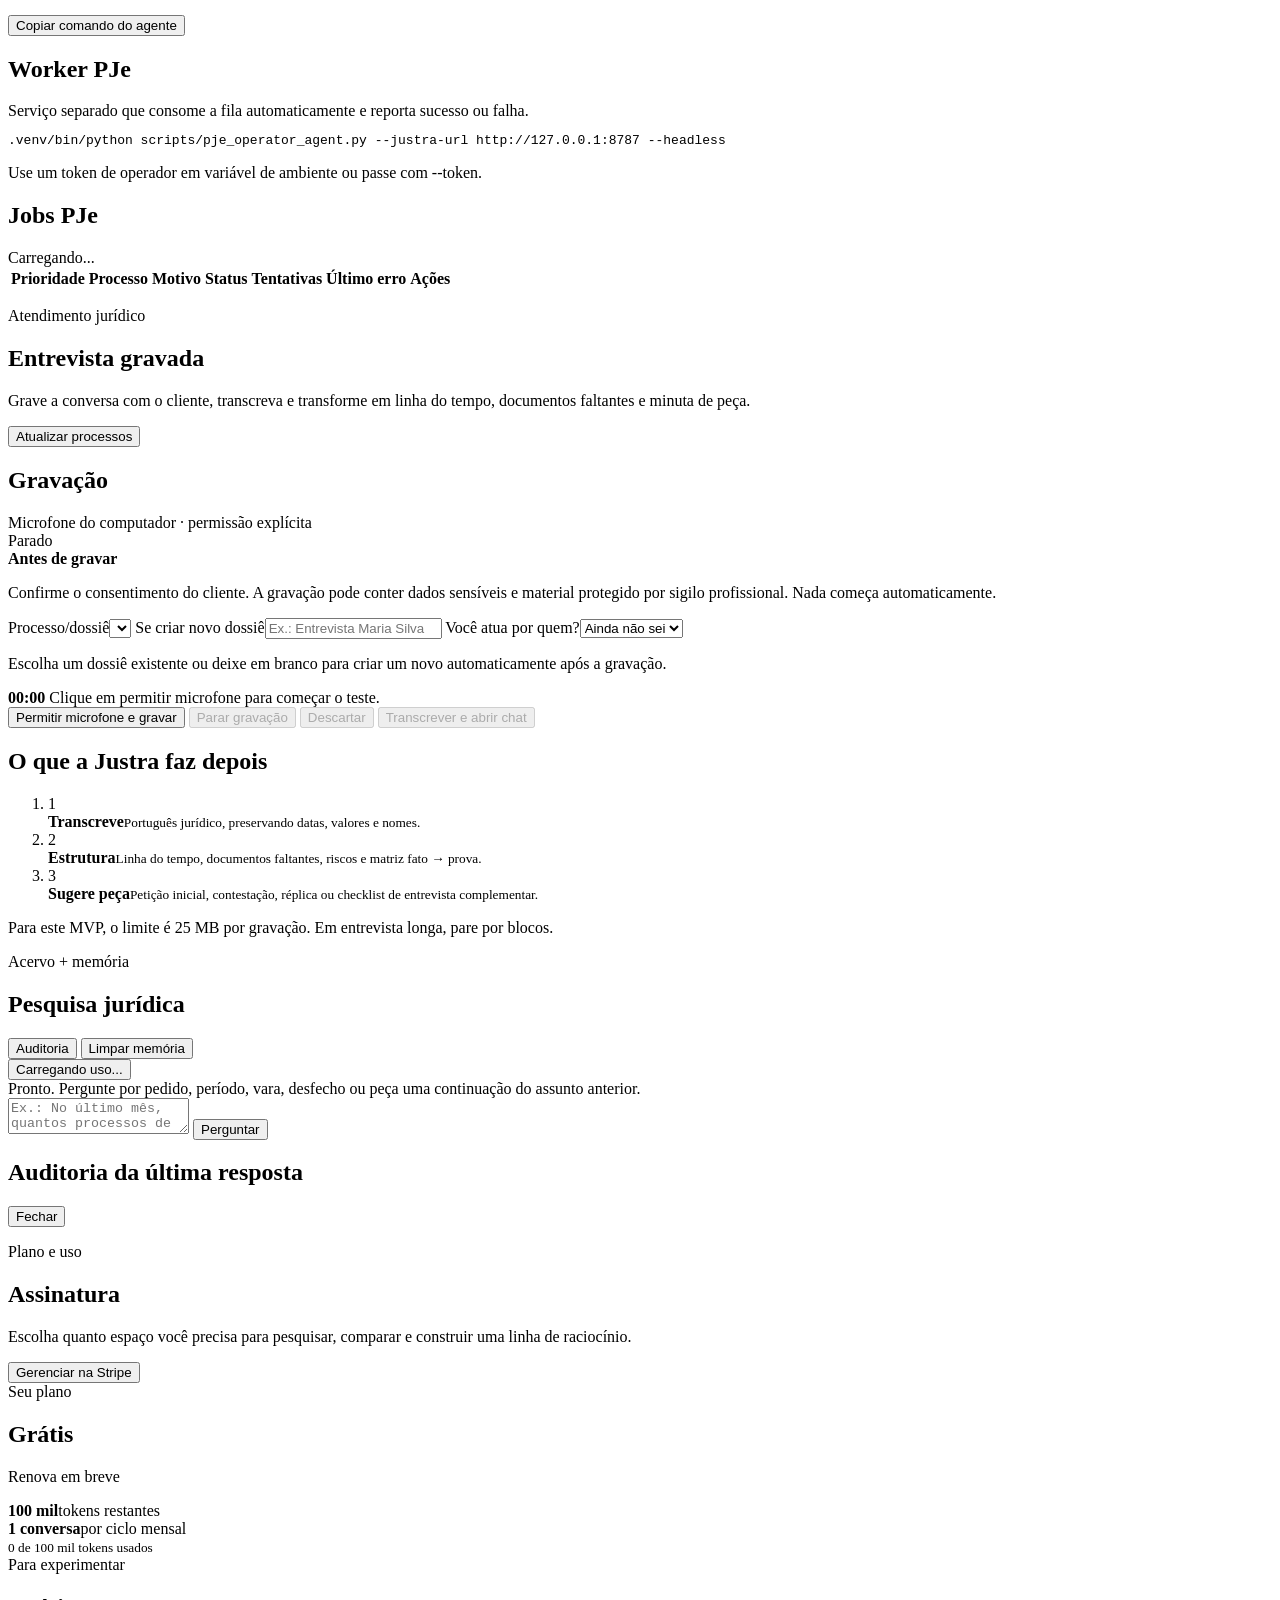
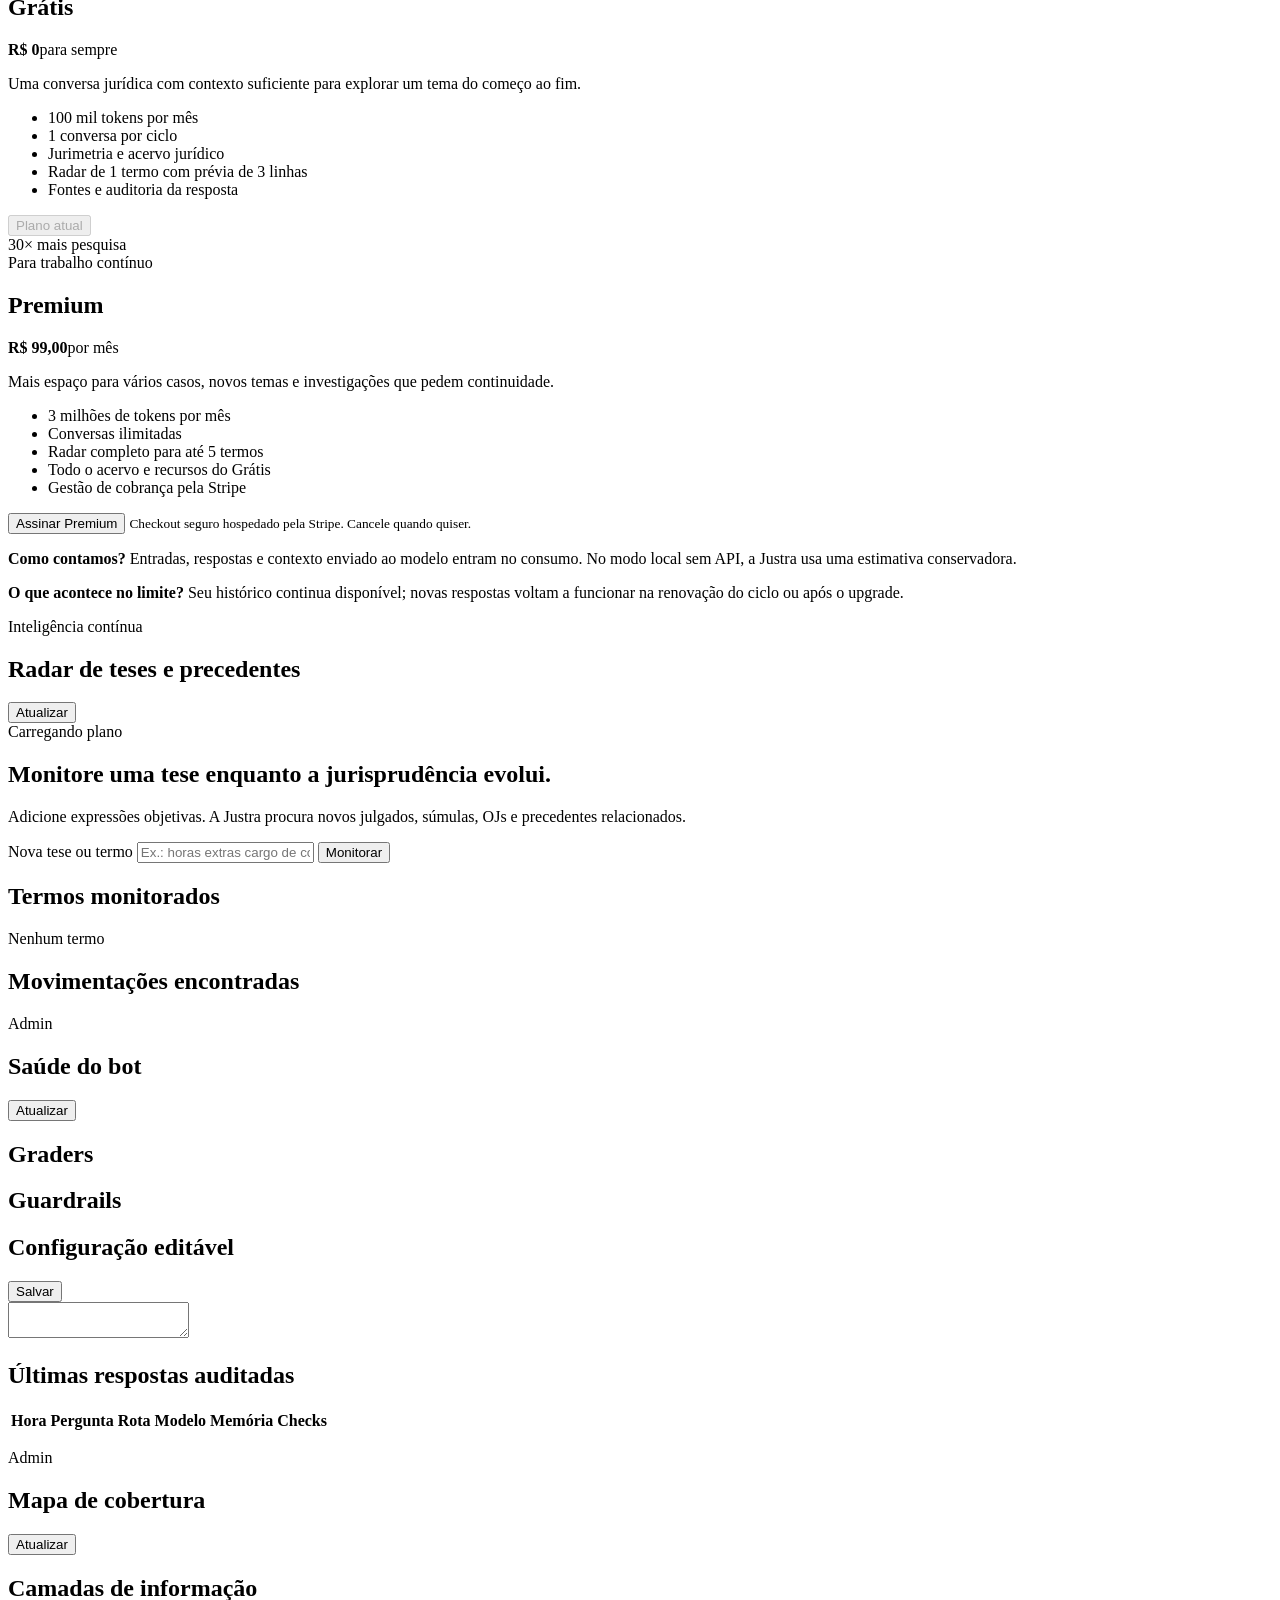
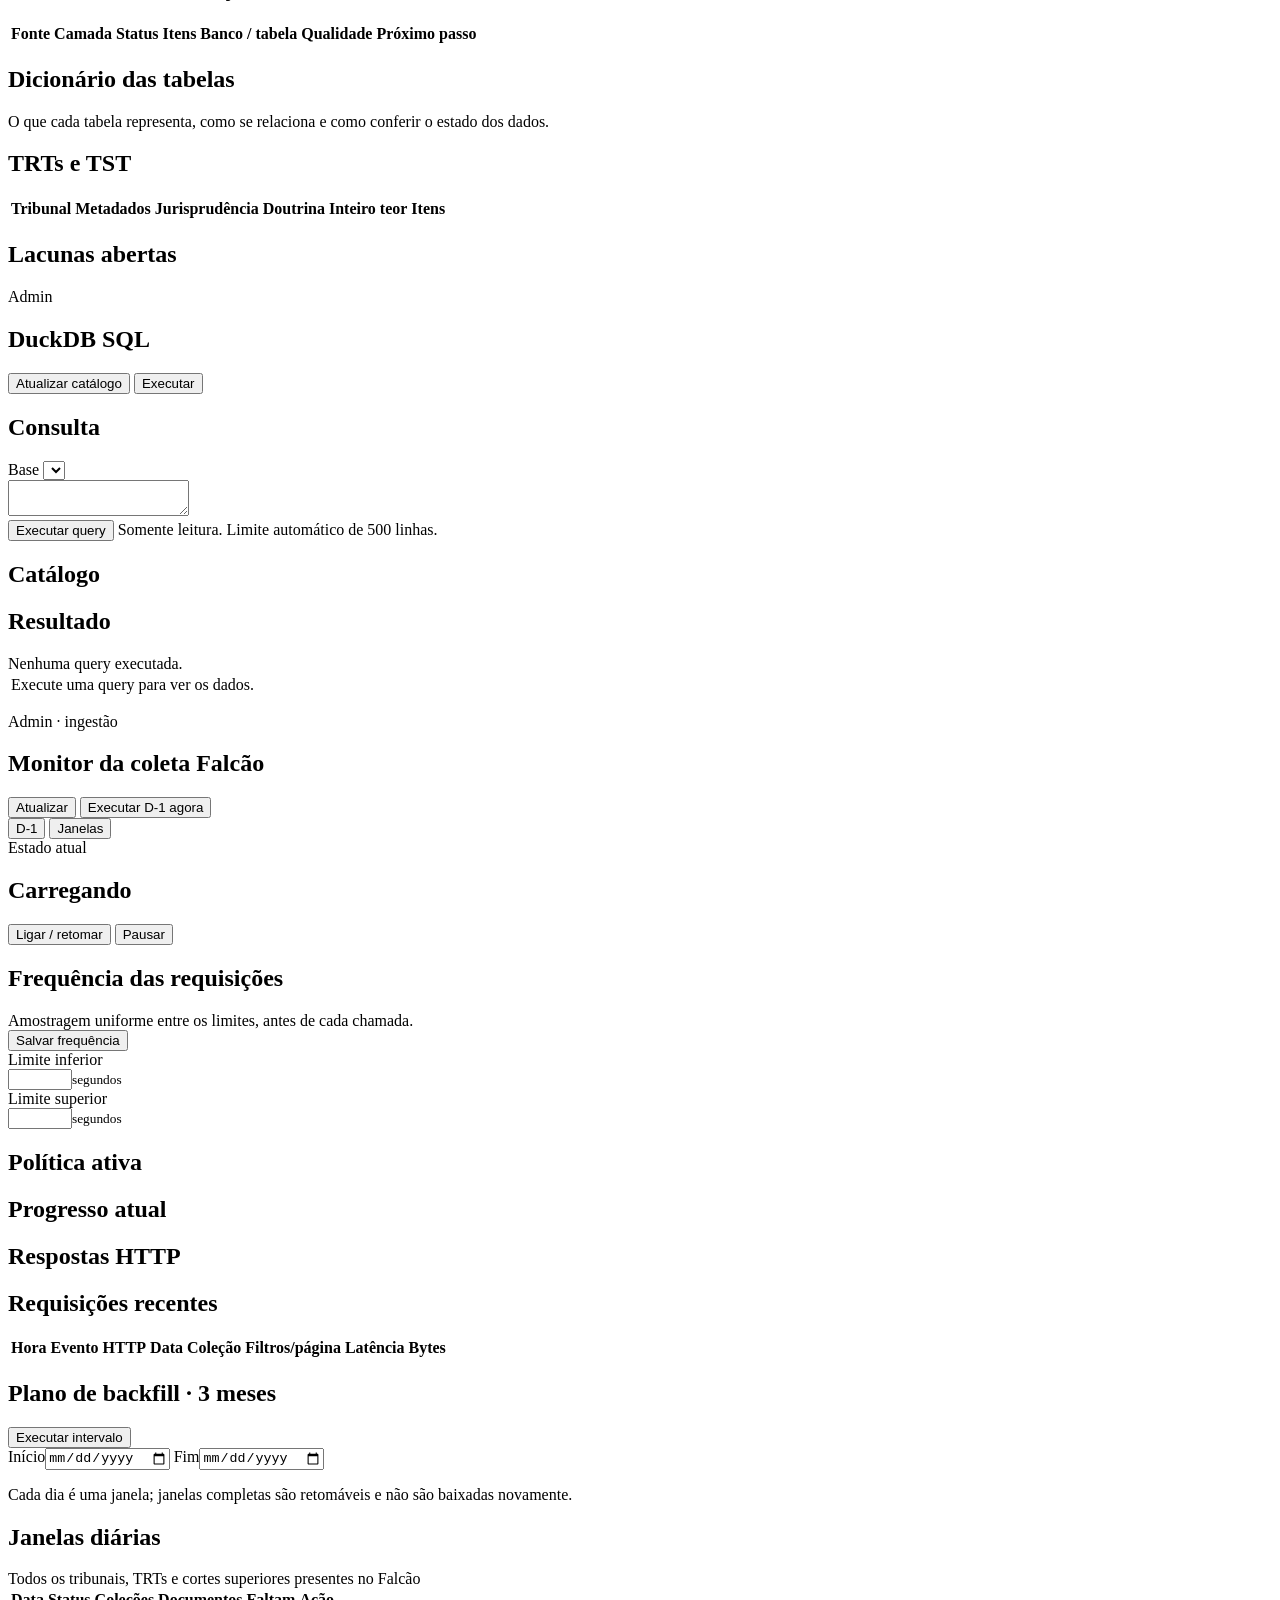
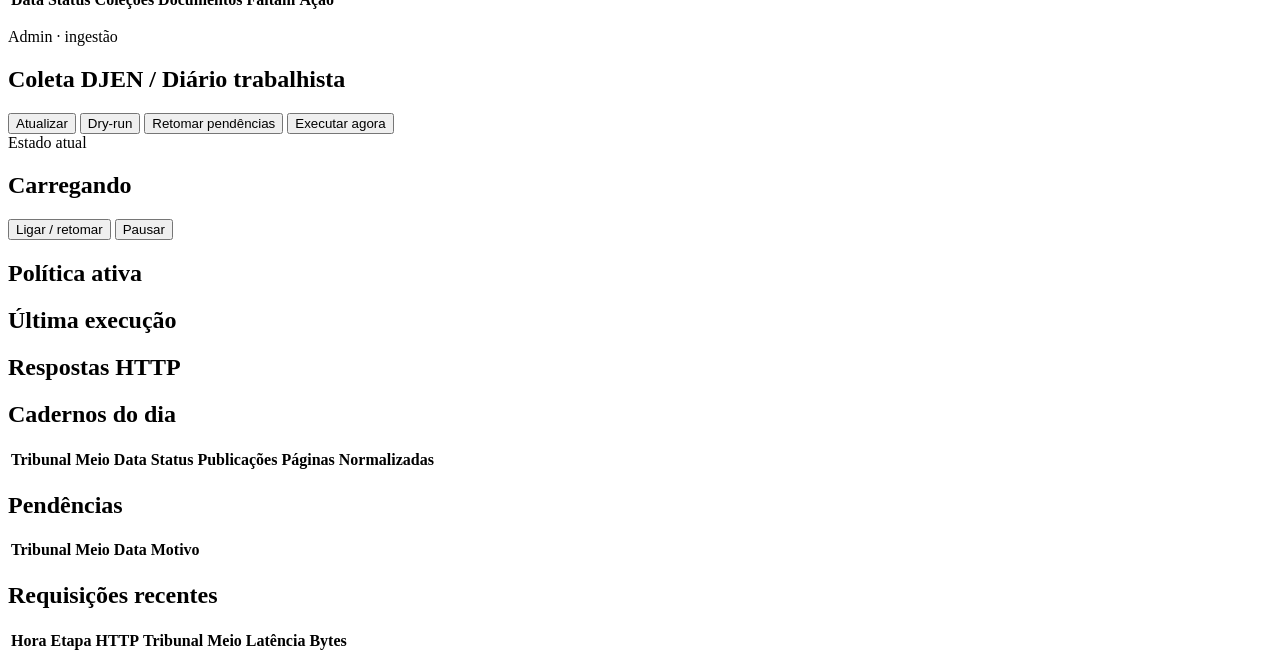
==== commit b6ecf5d2: "Clarify coverage map and jurimetrics scope" ====
--- a/site/app.html
+++ b/site/app.html
@@ -4,7 +4,7 @@
   <meta charset="utf-8">
   <meta name="viewport" content="width=device-width, initial-scale=1">
   <title>Justra - TRT2</title>
-  <link rel="stylesheet" href="/assets/app.css?v=pje-trts-20260722a">
+  <link rel="stylesheet" href="/assets/app.css?v=pje-login-flow-20260722a">
 </head>
 <body>
   <section class="auth-screen" id="authScreen">
@@ -112,8 +112,9 @@
       <section class="view active" id="view-jurimetria">
         <header class="page-head">
           <div>
-            <p class="eyebrow">Acervo TRT2</p>
-            <h1>Jurimetria</h1>
+            <p class="eyebrow">Processos TRT2 · DataJud</p>
+            <h1>Jurimetria TRT2</h1>
+            <p class="page-lead">Recorte processual para métricas de pedidos, movimentos e desfechos; o acervo jurídico nacional fica separado no mapa de cobertura.</p>
           </div>
           <button class="icon-button" id="refreshJurimetrics" title="Atualizar">Atualizar</button>
         </header>
@@ -1318,6 +1319,6 @@
       </section>
     </main>
   </div>
-  <script src="/assets/app.js?v=pje-trts-20260722a"></script>
+  <script src="/assets/app.js?v=pje-login-flow-20260722a"></script>
 </body>
 </html>
